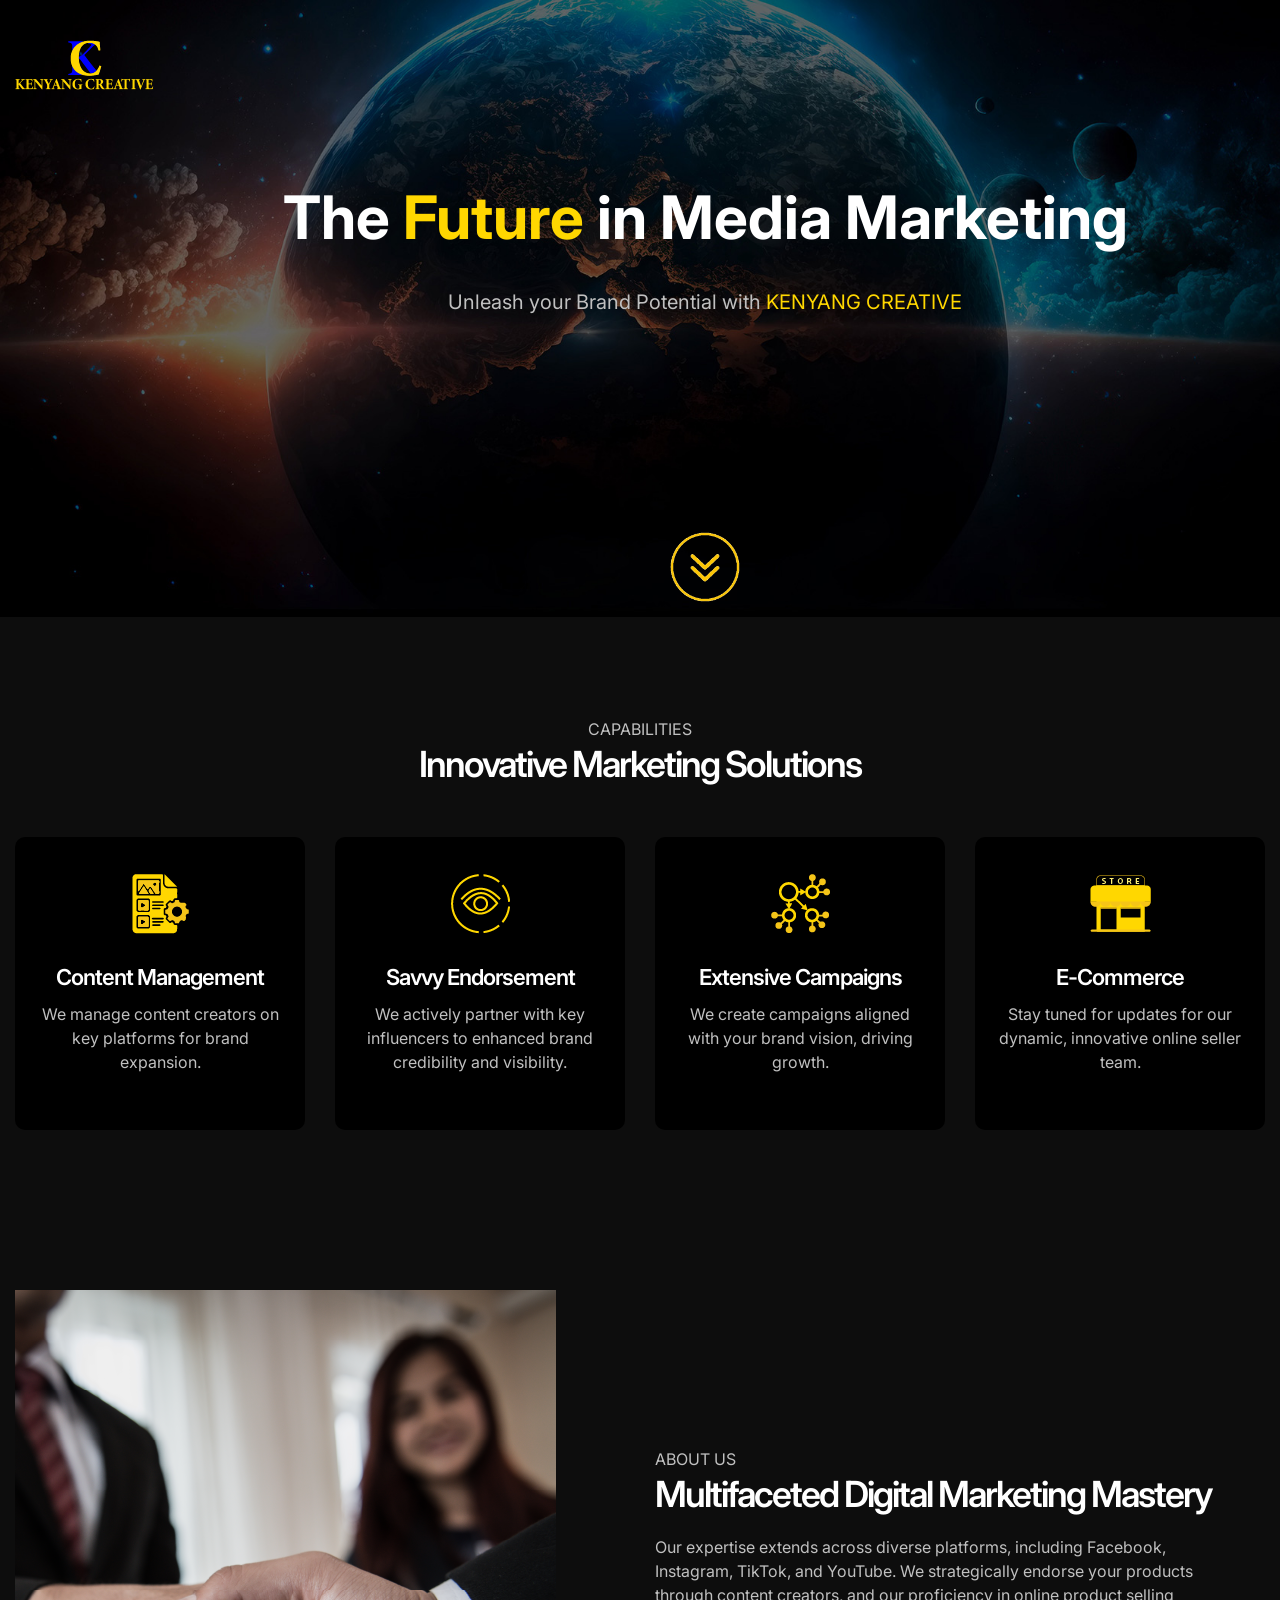
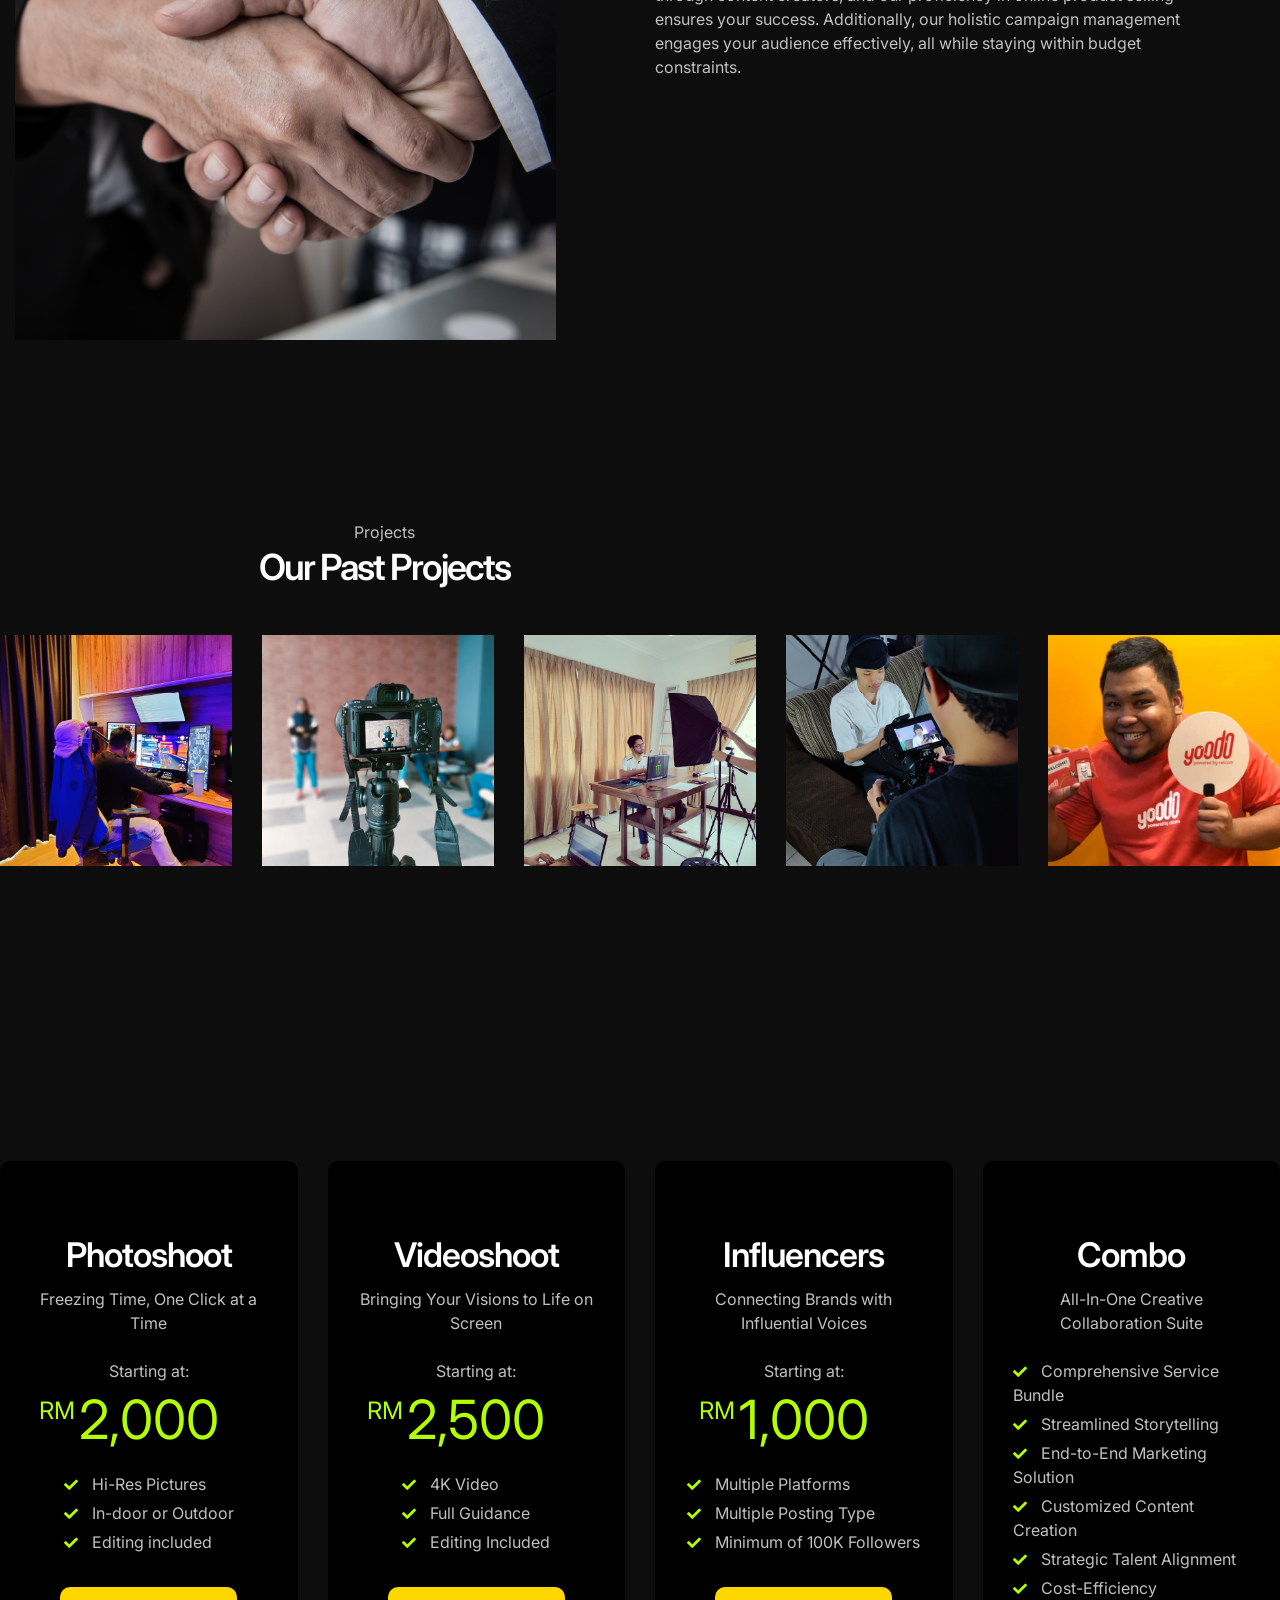
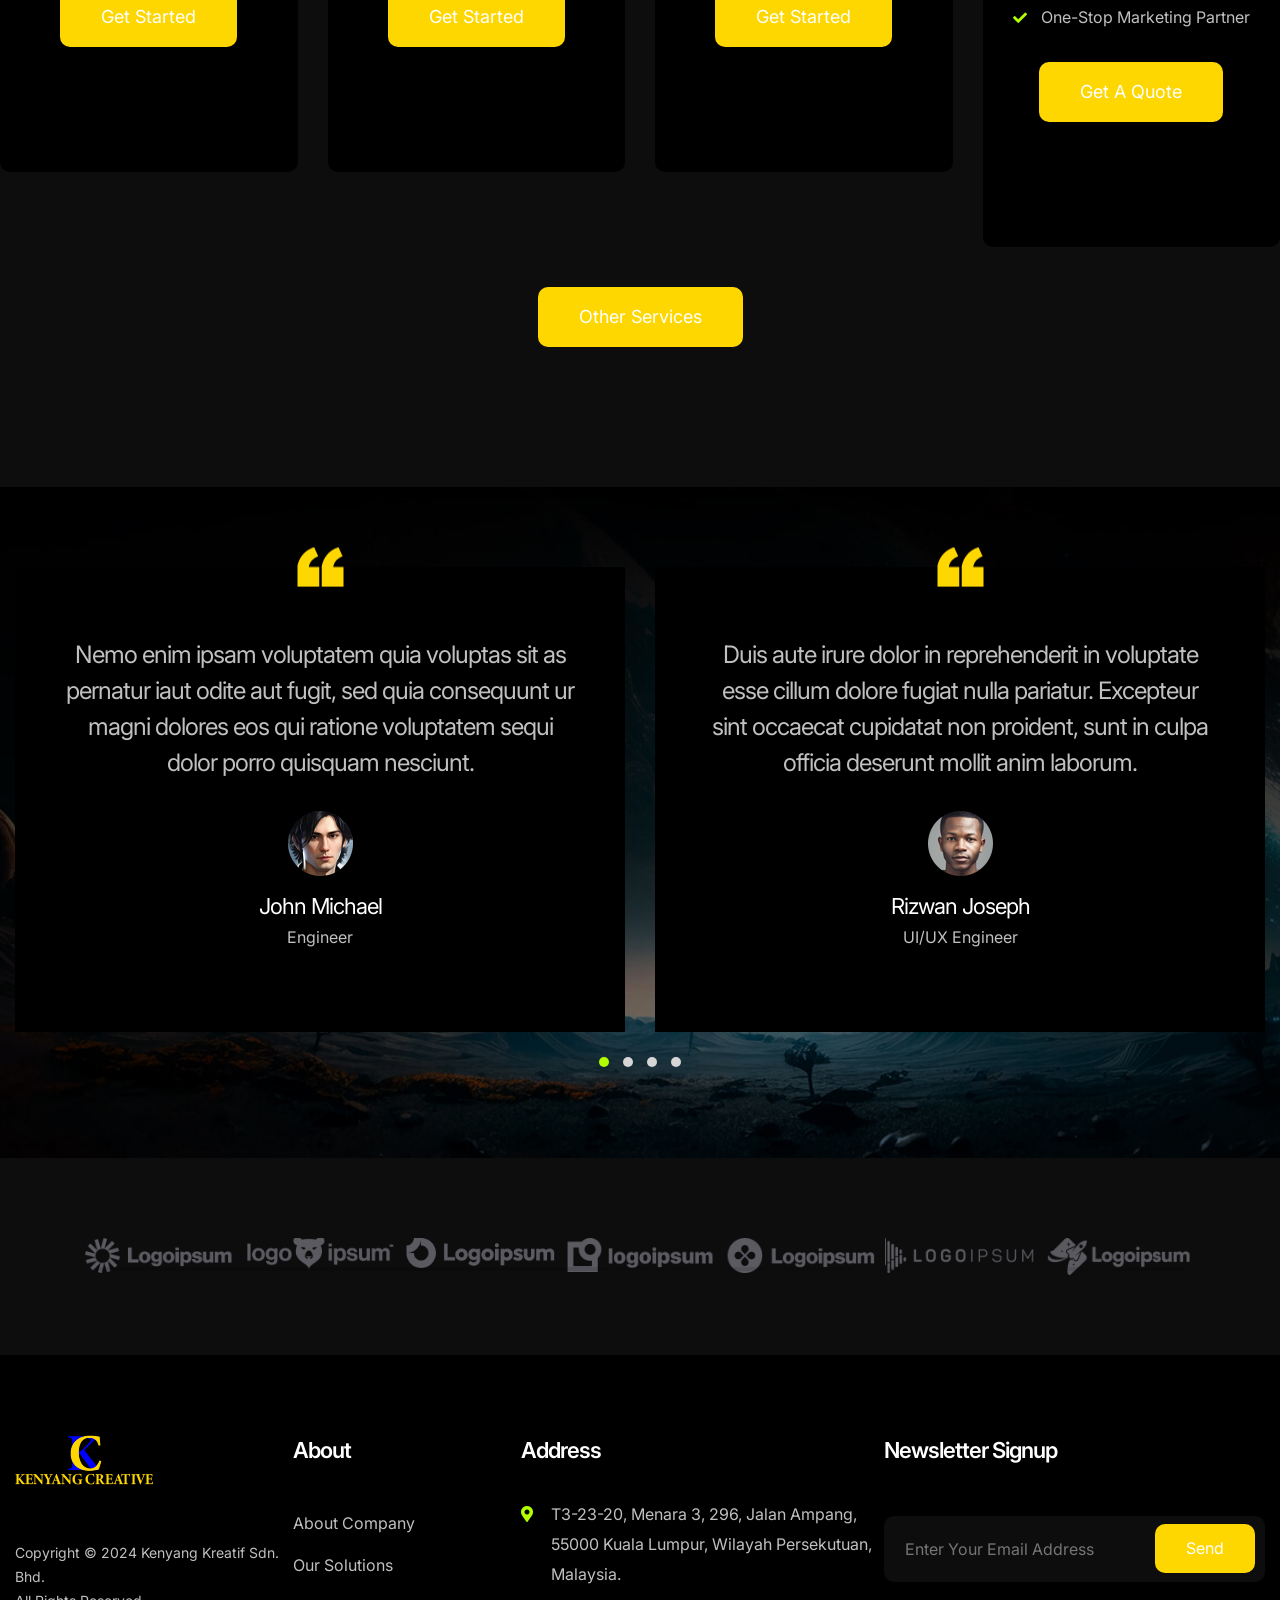
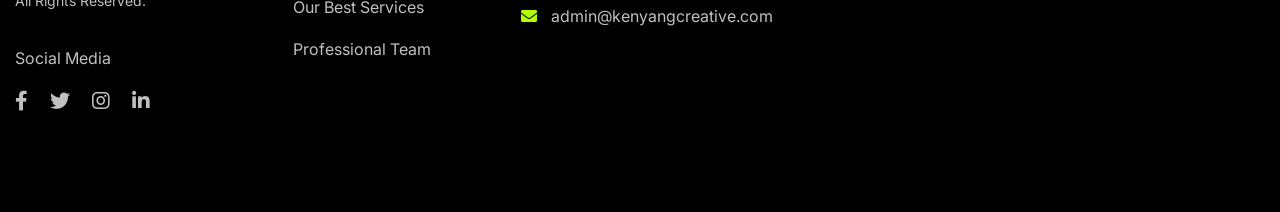
==== index.html @ d9819d01 "Files Upload" ====
<!DOCTYPE html>
<html lang="zxx">

<head>
    <meta charset="UTF-8">
    <meta name="viewport" content="width=device-width, initial-scale=1.0">
    <meta http-equiv="X-UA-Compatible" content="ie=edge">
    <link rel="apple-touch-icon" sizes="57x57" href="assets/images/favicon/apple-icon-57x57.png">
    <link rel="apple-touch-icon" sizes="60x60" href="assets/images/favicon/apple-icon-60x60.png">
    <link rel="apple-touch-icon" sizes="72x72" href="assets/images/favicon/apple-icon-72x72.png">
    <link rel="apple-touch-icon" sizes="76x76" href="assets/images/favicon/apple-icon-76x76.png">
    <link rel="apple-touch-icon" sizes="114x114" href="assets/images/favicon/apple-icon-114x114.png">
    <link rel="apple-touch-icon" sizes="120x120" href="assets/images/favicon/apple-icon-120x120.png">
    <link rel="apple-touch-icon" sizes="144x144" href="assets/images/favicon/apple-icon-144x144.png">
    <link rel="apple-touch-icon" sizes="152x152" href="assets/images/favicon/apple-icon-152x152.png">
    <link rel="apple-touch-icon" sizes="180x180" href="assets/images/favicon/apple-icon-180x180.png">
    <link rel="icon" type="image/png" sizes="192x192"  href="assets/images/favicon/android-icon-192x192.png">
    <link rel="icon" type="image/png" sizes="32x32" href="assets/images/favicon/favicon-32x32.png">
    <link rel="icon" type="image/png" sizes="96x96" href="assets/images/favicon/favicon-96x96.png">
    <link rel="icon" type="image/png" sizes="16x16" href="assets/images/favicon/favicon-16x16.png">
    <title>Kenyang Creative | Home</title>
    <link rel="apple-touch-icon" sizes="57x57" href="assets/images/favicon/apple-icon-57x57.png">
    <link rel="apple-touch-icon" sizes="60x60" href="assets/images/favicon/apple-icon-60x60.png">
    <link rel="apple-touch-icon" sizes="72x72" href="assets/images/favicon/apple-icon-72x72.png">
    <link rel="apple-touch-icon" sizes="76x76" href="assets/images/favicon/apple-icon-76x76.png">
    <link rel="apple-touch-icon" sizes="114x114" href="assets/images/favicon/apple-icon-114x114.png">
    <link rel="apple-touch-icon" sizes="120x120" href="assets/images/favicon/apple-icon-120x120.png">
    <link rel="apple-touch-icon" sizes="144x144" href="assets/images/favicon/apple-icon-144x144.png">
    <link rel="apple-touch-icon" sizes="152x152" href="assets/images/favicon/apple-icon-152x152.png">
    <link rel="apple-touch-icon" sizes="180x180" href="assets/images/favicon/apple-icon-180x180.png">
    <link rel="icon" type="image/png" sizes="192x192"  href="assets/images/favicon/android-icon-192x192.png">
    <link rel="icon" type="image/png" sizes="32x32" href="assets/images/favicon/favicon-32x32.png">
    <link rel="icon" type="image/png" sizes="96x96" href="assets/images/favicon/favicon-96x96.png">
    <link rel="icon" type="image/png" sizes="16x16" href="assets/images/favicon/favicon-16x16.png">
    <link rel="manifest" href="/assets/images/favicon/manifest.json">
    <meta name="msapplication-TileColor" content="#ffffff">
    <meta name="msapplication-TileImage" content="/ms-icon-144x144.png">
    <meta name="theme-color" content="#ffffff">
    <link rel="stylesheet" href="https://use.fontawesome.com/releases/v5.15.4/css/all.css"
        integrity="sha384-DyZ88mC6Up2uqS4h/KRgHuoeGwBcD4Ng9SiP4dIRy0EXTlnuz47vAwmeGwVChigm" crossorigin="anonymous">
    <link rel="stylesheet" href="assets/bootstrap/bootstrap.min.css">
    <link rel="stylesheet" href="assets/css/cdn.jsdelivr.net_npm_swiper@10_swiper-bundle.min.css">
    <link rel="stylesheet" href="assets/css/owl.carousel.min.css">
    <link rel="stylesheet" href="assets/css/owl.theme.default.min.css">
    <link rel="stylesheet" href="assets/css/aos.css">
    <link rel="stylesheet" href="assets/css/superclasses.css">
    <link rel="stylesheet" href="assets/css/style.css">
    <link rel="stylesheet" href="assets/css/mobile.css">
</head>

<body>
    <!-- Preloader -->
    <div class="loader-mask">
        <div class="loader">
            <div></div>
            <div></div>
        </div>
    </div>
    <!-- Preloader -->
    <!-- navbar section -->
    <div class="navbar-main-sec w-100 float-left index-page-navbar">
        <div class="wrapper">
            <nav class="navbar navbar-expand-lg navbar-light p-0">
                <a class="navbar-brand" href="index.html">
                    <img src="assets/images/KC-logo.png" alt="KC-logo">
                </a>
                <button class="navbar-toggler collapsed" type="button" data-toggle="collapse"
                    data-target="#navbarToggle" aria-controls="navbarToggle" aria-expanded="false"
                    aria-label="Toggle navigation">
                    <span class="navbar-toggler-icon"></span>
                    <span class="navbar-toggler-icon"></span>
                    <span class="navbar-toggler-icon"></span>
                </button>
                <div class="collapse navbar-collapse" id="navbarToggle">
                    <ul class="navbar-nav mr-auto my-2 my-lg-0">
                        <!--<li class="nav-item">
                            <a class="nav-link" href="index.html">Home</a>
                                <!-- <a class="dropdown-item" href="index01.html"><i class="fas fa-angle-right"></i> Home2</a> 
                                <a class="dropdown-item" href="index02.html"><i class="fas fa-angle-right"></i> Home3</a> 
                            </div> -->
                          <!--</li>
                        <li class="nav-item dropdown">
                            <a class="nav-link dropdown-toggle" href="#" id="navbarDropdown" role="button" data-toggle="dropdown" aria-haspopup="true" aria-expanded="false">
                              Pages
                            </a>
                            <div class="dropdown-menu" aria-labelledby="navbarDropdown">
                              <a class="dropdown-item" href="faq.html"><i class="fas fa-angle-right"></i> Faq</a>
                              <a class="dropdown-item" href="about.html"><i class="fas fa-angle-right"></i> About</a>
                              <a class="dropdown-item" href="pricing.html"><i class="fas fa-angle-right"></i> Pricing</a>
                            </div>
                        </li>
                        <li class="nav-item dropdown">
                            <a class="nav-link dropdown-toggle" href="javascript:void(0)" id="navbarDropdown2" role="button" data-toggle="dropdown" aria-haspopup="true" aria-expanded="false">
                             Blog
                            </a>
                            <div class="dropdown-menu" aria-labelledby="navbarDropdown2">
                              <a class="dropdown-item" href="single-blog.html"><i class="fas fa-angle-right"></i> single-blog</a>
                              <a class="dropdown-item" href="four-column.html"><i class="fas fa-angle-right"></i> four-column</a>
                              <a class="dropdown-item" href="one-column.html"><i class="fas fa-angle-right"></i> one-column</a>
                              <a class="dropdown-item" href="load-more.html"><i class="fas fa-angle-right"></i> load-more</a>
                              <a class="dropdown-item" href="six-colum-full-wide.html"><i class="fas fa-angle-right"></i> six-colum-full-wide</a>
                              <a class="dropdown-item" href="three-column.html"><i class="fas fa-angle-right"></i> three-column</a>
                              <a class="dropdown-item" href="three-colum-sidbar.html"><i class="fas fa-angle-right"></i> three-colum-sidbar</a>
                              <a class="dropdown-item" href="two-column.html"><i class="fas fa-angle-right"></i> two-column</a>
                            </div>
                          </li>
                        <li class="nav-item">
                            <a class="nav-link" href="service.html">Service</a>
                        </li>
                        <li class="nav-item">
                            <a class="nav-link" href="contact.html">Contact</a>
                        </li>
                    </ul> 
                    <form class="d-flex">
                        <ul class="mb-0 list-unstyled d-flex align-items-center navbar-right-box">
                            <li><a href="#"><i class="fas fa-search"></i></a></li>
                            <li>
                                <button class="login-btn" type="submit">
                                    <img src="assets/images/lock-icon.png" alt="lock-icon"> Login</button>
                            </li>
                        </ul> 
                    </form> -->
                </div>
            </nav>
        </div>
    </div>
    <!-- navbar section -->
    <!-- banner section -->
    <section class="banner-sec w-100 float-left bg-light-black">
        <div class="wrapper2">
            <div class="banner-left-sec">
                <h1 data-aos="fade-up" data-aos-duration="600">The <span>Future </span>in Media Marketing</h1>
                <p data-aos="fade-up" data-aos-duration="600">Unleash your Brand Potential with <span>KENYANG CREATIVE</span> </p> 
                <!-- <div class="generic-btn" data-aos="fade-up" data-aos-duration="600">
                    <a href="about.html">Get Started</a>  <!-- Get Started button --> 
                    <div class="arrow-down" style="margin-top: 200px">
                        <a href="#CAPABILITIES">
                            <img width="100" height="100" src="assets/videos/Arrow-Down.gif" alt="Scroll Down">
                        </a>
                    </div>
                </div> 
            </div> 
        </div> 
        <div class="social-box">
            <ul class="mb-0 list-unstyled">
                <li><a href="#" title="Shopping Cart"><i class="fas fa-shopping-cart"></i></a></li>
                <li><a href="#" title="Gallery"><i class="fas fa-image"></i></a></li>
                <li><a href="#" title="Comments"><i class="fas fa-comment-alt"></i></a></li>
            </ul>
        </div>
    </section>
    <!-- banner section -->
    <!-- collection section -->
    <section id="CAPABILITIES" class="collection-section w-100 float-left padding-bottom padding-top bg-light-black">
        <div class="wrapper2">
            <div class="generic-title text-center">
                <div style="margin-top: 20px;"></div>
                <span data-aos="fade-up" data-aos-duration="600">CAPABILITIES</span> 
                <h2 data-aos="fade-up" data-aos-duration="600">Innovative Marketing Solutions</h2> 
            </div>
            <div class="collection-inner-sec">
                <div class="row">
                    <div class="col-lg-3 col-md-6 col-sm-6" data-aos="fade-up" data-aos-duration="600">
                        <div class="collection-box bg-dark-black">
                            <figure>
                                <img src="assets/images/content-management.png" alt="collection-img1">
                            </figure>
                            <h4>Content Management</h4>
                            <p>We manage content creators on key platforms for brand expansion.</p>
                            <!-- <a href="service.html"><i class="fas fa-arrow-right"></i></a> -->
                        </div>
                    </div>
                    <div class="col-lg-3 col-md-6 col-sm-6" data-aos="fade-up" data-aos-duration="600">
                        <div class="collection-box bg-dark-black">
                            <figure>
                                <img src="assets/images/savvy-endorsement.png" alt="collection-img2">
                            </figure>
                            <h4>Savvy Endorsement</h4>
                            <p>We actively partner with key influencers to enhanced brand credibility and visibility.</p>
                            <!-- <a href="service.html"><i class="fas fa-arrow-right"></i></a> -->
                        </div>
                    </div>
                    <div class="col-lg-3 col-md-6 col-sm-6" data-aos="fade-up" data-aos-duration="600">
                        <div class="collection-box bg-dark-black">
                            <figure>
                                <img src="assets/images/extensive-campaigns.png" alt="collection-img3">
                            </figure>
                            <h4>Extensive Campaigns</h4>
                            <p>We create campaigns aligned with your brand vision, driving growth.</p>
                            <!-- <a href="service.html"><i class="fas fa-arrow-right"></i></a> -->
                        </div>
                    </div>
                    <div class="col-lg-3 col-md-6 col-sm-6" data-aos="fade-up" data-aos-duration="600">
                        <div class="collection-box bg-dark-black">
                            <figure>
                                <img src="assets/images/e-commerce.png" alt="collection-img4">
                            </figure>
                            <h4>E-Commerce</h4>
                            <p>Stay tuned for updates for our dynamic, innovative online seller team.</p>
                            <!-- <a href="service.html"><i class="fas fa-arrow-right"></i></a> -->
                        </div>
                    </div>
                </div>
            </div>
        </div>
    </section>
    <!-- collection section -->
    <!-- about section -->
    <section class="about-main-sec w-100 float-left padding-top padding-bottom bg-light-black">
        <div class="wrapper2">
            <div class="row">
                <div class="col-lg-6">
                    <figure class="mb-0" data-aos="fade-up" data-aos-duration="600">
                        <img src="assets/images/About-home-img.png" alt="about-img">
                    </figure>
                </div>
                <div class="col-lg-6 d-flex align-items-center justify-content-left justify-content-center">
                    <div class="about-details-box">
                        <div class="generic-title">
                            <span data-aos="fade-up" data-aos-duration="600">ABOUT US</span>
                            <h2 class="mb-0" data-aos="fade-up" data-aos-duration="600">Multifaceted Digital Marketing Mastery</h2>
                        </div>
                        <p data-aos="fade-up" data-aos-duration="600">Our expertise extends across diverse platforms, including Facebook, Instagram, TikTok, and YouTube. We strategically endorse your products through content creators, and our proficiency in online product selling ensures your success. Additionally, our holistic campaign management engages your audience effectively, all while staying within budget constraints.</p>
                        <div class="generic-btn" data-aos="fade-up" data-aos-duration="600">
                            <a href="about.html">About us</a>
                        </div>
                    </div>
                </div>
            </div>
        </div>
    </section>
    <!-- about section-->
    <!-- services section -->
    <section class="service-slider-sec w-100 float-left padding-top padding-bottom bg-light-black">
        <div class="generic-title text-center">
            <div style="margin-top: 20px;"></div>
            <span data-aos="fade-up" data-aos-duration="600">Projects</span>
            <h2 data-aos="fade-up" data-aos-duration="600">Our Past Projects</h2>
        </div>
        <div class="service-slider-box" data-aos="fade-up" data-aos-duration="600">
            <div id="owlsliderone" class="owl-carousel owl-theme">
                <div class="service-item">
                    <figure class="mb-0">
                        <img src="assets/images/livestream-img.png" alt="Livestream">
                            <figcaption>
                                <h4>Livestream</h4>
                                <p>Project collaboration with KitKat</p>
                            </figcaption>
                    </figure>
                </div>
                <div class="service-item">
                    <figure class="mb-0">
                        <img src="assets/images/photoshoot-img.png" alt="Photoshoot">
                            <figcaption>
                                <h4>Photoshoot</h4>
                                <p>Project collaboration with Call of Duty® : Mobile</p>
                            </figcaption>
                    </figure>
                </div>
                <div class="service-item">
                    <figure class="mb-0">
                        <img src="assets/images/unboxing-video-img.png" alt="Unboxing">
                            <figcaption>
                                <h4>Unboxing Video</h4>
                                <p>Project collaboration with TP-Link</p>
                            </figcaption>
                    </figure>
                </div>
                <div class="service-item">
                    <figure class="mb-0">
                        <img src="assets/images/videoshoot-img.png" alt="Ads video">
                            <figcaption>
                                <h4> <span>Advertisement Video</span> </h4>
                                <p>Project collaboration with Famous Financial Institutions</p>
                            </figcaption>
                    </figure>
                </div>
                <div class="service-item">
                    <figure class="mb-0">
                        <img src="assets/images/yoodo-img.png" alt="Ads video">
                            <figcaption>
                                <h4>Campaigns</h4>
                                <p>Project collaboration with Yoodo</p>
                            </figcaption>
                    </figure>
                </div>
            </div>
        </div>
    </section>
    <!-- services section -->
    <!-- gallery section -->
    <!-- <section class="gallery-section w-100 float-left padding-top padding-bottom bg-light-black">
        <div class="generic-title text-center">
            <span data-aos="fade-up" data-aos-duration="600">HUGE GALLARY</span>
            <h2 data-aos="fade-up" data-aos-duration="600">AI-Powered Design</h2>
        </div>
        <div class="tabset mb-0" data-aos="fade-up" data-aos-duration="600">
            <!-- Tab 1 --> <!--
            <input type="radio" name="tabset" id="tab1" aria-controls="art" checked>
            <label for="tab1">Art Direction</label>
            <!-- Tab 2 --> <!--
            <input type="radio" name="tabset" id="tab2" aria-controls="illustration">
            <label for="tab2">Illustration</label>
            <!-- Tab 3 --> <!--
            <input type="radio" name="tabset" id="tab3" aria-controls="design">
            <label for="tab3">Design</label>
            <!-- Tab 4 --> <!--
            <input type="radio" name="tabset" id="tab4" aria-controls="creative">
            <label for="tab4">Creative</label>

            <div class="tab-panels" data-aos="fade-up" data-aos-duration="600">
                <div id="art" class="tab-panel gallery-images-box pb-0">
                    <div class="gallery-container w-1 h-2">
                        <div class="gallery-item">
                            <div class="images"><img src="assets/images/gallery-img1.png" alt="gallery-img1">
                            </div>
                        </div>
                    </div>
                    <div class="gallery-container w-1 h-2">
                        <div class="gallery-item">
                            <div class="images"><img src="assets/images/gallery-img2.png" alt="gallery-img2">
                            </div>
                        </div>
                    </div>
                    <div class="gallery-container w-1 h-4">
                        <div class="gallery-item">
                            <div class="images"><img src="assets/images/gallery-img3.png" alt="gallery-img3">
                            </div>
                        </div>
                    </div>
                    <div class="gallery-container w-1 h-2">
                        <div class="gallery-item">
                            <div class="images"><img src="assets/images/gallery-img4.png" alt="gallery-img4">
                            </div>
                        </div>
                    </div>
                    <div class="gallery-container w-1 h-2">
                        <div class="gallery-item">
                            <div class="images"><img src="assets/images/gallery-img5.png" alt="gallery-img5">
                            </div>
                        </div>
                    </div>
                    <div class="gallery-container w-1 h-2">
                        <div class="gallery-item">
                            <div class="images"><img src="assets/images/gallery-img6.png" alt="gallery-img6">
                            </div>
                        </div>
                    </div>
                    <div class="gallery-container w-1 h-2">
                        <div class="gallery-item">
                            <div class="images"><img src="assets/images/gallery-img7.png" alt="gallery-img7">
                            </div>
                        </div>
                    </div>
                    <div class="gallery-container w-1 h-2">
                        <div class="gallery-item">
                            <div class="images"><img src="assets/images/gallery-img8.png" alt="gallery-img8">
                            </div>
                        </div>
                    </div>
                    <div class="gallery-container w-1 h-2">
                        <div class="gallery-item">
                            <div class="images"><img src="assets/images/gallery-img9.png" alt="gallery-img9">
                            </div>
                        </div>
                    </div>
                </div>
                <div id="illustration" class="tab-panel gallery-second-tab">
                    <div class="gallery-container w-1 h-2">
                        <div class="gallery-item">
                            <div class="images"><img src="assets/images/gallery-img1.png" alt="gallery-img1">
                            </div>
                        </div>
                    </div>
                    <div class="gallery-container w-1 h-2">
                        <div class="gallery-item">
                            <div class="images"><img src="assets/images/gallery-img2.png" alt="gallery-img2">
                            </div>
                        </div>
                    </div>
                    <div class="gallery-container w-1 h-2">
                        <div class="gallery-item">
                            <div class="images"><img src="assets/images/gallery-img4.png" alt="gallery-img4">
                            </div>
                        </div>
                    </div>
                    <div class="gallery-container w-1 h-2">
                        <div class="gallery-item">
                            <div class="images"><img src="assets/images/gallery-img5.png" alt="gallery-img5">
                            </div>
                        </div>
                    </div>
                </div>
                <div id="design" class="tab-panel gallery-third-tab">
                    <div class="gallery-container w-1 h-2">
                        <div class="gallery-item">
                            <div class="images"><img src="assets/images/gallery-img6.png" alt="gallery-img6">
                            </div>
                        </div>
                    </div>
                    <div class="gallery-container w-1 h-2">
                        <div class="gallery-item">
                            <div class="images"><img src="assets/images/gallery-img7.png" alt="gallery-img7">
                            </div>
                        </div>
                    </div>
                    <div class="gallery-container w-1 h-2">
                        <div class="gallery-item">
                            <div class="images"><img src="assets/images/gallery-img8.png" alt="gallery-img8">
                            </div>
                        </div>
                    </div>
                    <div class="gallery-container w-1 h-2">
                        <div class="gallery-item">
                            <div class="images"><img src="assets/images/gallery-img9.png" alt="gallery-img9">
                            </div>
                        </div>
                    </div>
                </div>
                <div id="creative" class="tab-panel gallery-fourth-tab">
                    <div class="gallery-container w-1 h-2">
                        <div class="gallery-item">
                            <div class="images"><img src="assets/images/gallery-img9.png" alt="gallery-img9"></div>
                        </div>
                    </div>
                    <div class="gallery-container w-1 h-2">
                        <div class="gallery-item">
                            <div class="images"><img src="assets/images/gallery-img4.png" alt="gallery-img4">
                            </div>
                        </div>
                    </div>
                    <div class="gallery-container w-1 h-2">
                        <div class="gallery-item">
                            <div class="images"><img src="assets/images/gallery-img2.png" alt="gallery-img2">
                            </div>
                        </div>
                    </div>
                    <div class="gallery-container w-1 h-2">
                        <div class="gallery-item">
                            <div class="images"><img src="assets/images/gallery-img6.png" alt="gallery-img6">
                            </div>
                        </div>
                    </div>
                </div>
            </div>

        </div>
    </section>
    <!-- gallery section-->
    <!-- plans section-->
    <section class="plans-section w-100 float-left padding-top padding-bottom bg-light-black">
        <div class="wrapper3">
            <div class="generic-title text-center">
                <span data-aos="fade-up" data-aos-duration="600">SERVICES</span>
                <h2 data-aos="fade-up" data-aos-duration="600">Solutions Tailored For You</h2>
            </div>
            <div class="row">
                <div class="col-lg-3 col-md-3" data-aos="fade-up" data-aos-duration="600">
                    <div class="plan-box photoshoot-plan text-center bg-dark-black">
                        <h3>Photoshoot</h3>
                        <p class="plan-txt">Freezing Time, One Click at a Time</p>
                        <p>Starting at:</p>
                        <div class="price position-relative">
                            <span>RM</span>2,000
                        </div>
                        <div class="w-100 float-left">
                            <ul class="text-left list-unstyled">
                                <li><i class="fas fa-check"></i> Hi-Res Pictures</li>
                                <li><i class="fas fa-check"></i> In-door or Outdoor</li>
                                <li><i class="fas fa-check"></i> Editing included</li>
                            </ul>
                        </div>
                        <div class="generic-btn">
                            <a href="pricing.html">Get Started</a>
                        </div>
                    </div>
                </div>
                <div class="col-lg-3 col-md-3" data-aos="fade-up" data-aos-duration="600">
                    <div class="plan-box videoshoot-plan text-center bg-dark-black">
                        <h3>Videoshoot</h3>
                        <p class="plan-txt">Bringing Your Visions to Life on Screen</p>
                        <p>Starting at:</p>
                        <div class="price position-relative">
                            <span>RM</span>2,500
                        </div>
                        <div class="w-100 float-left">
                            <ul class="text-left list-unstyled">
                                <li><i class="fas fa-check"></i> 4K Video</li>
                                <li><i class="fas fa-check"></i> Full Guidance</li>
                                <li><i class="fas fa-check"></i> Editing Included</li>
                            </ul>
                        </div>
                        <div class="generic-btn">
                            <a href="pricing.html">Get Started</a>
                        </div>
                    </div>
                </div>
                <div class="col-lg-3 col-md-3" data-aos="fade-up" data-aos-duration="600">
                    <div class="plan-box talent-management-plan text-center bg-dark-black">
                        <h3>Influencers</h3>
                        <p class="plan-txt">Connecting Brands with Influential Voices</p>
                        <p>Starting at:</p>
                        <div class="price position-relative">
                            <span>RM</span>1,000
                        </div>
                        <div class="w-100 float-left">
                            <ul class="text-left list-unstyled">
                                <li><i class="fas fa-check"></i> Multiple Platforms</li>
                                <li><i class="fas fa-check"></i> Multiple Posting Type</li>
                                <li><i class="fas fa-check"></i> Minimum of 100K Followers</li>
                            </ul>
                        </div>
                        <div class="generic-btn">
                            <a href="pricing.html">Get Started</a>
                        </div>
                    </div>
                </div>
                <div class="col-lg-3 col-md-3" data-aos="fade-up" data-aos-duration="600">
                    <div class="plan-box combo-package-plan text-center bg-dark-black">
                        <h3>Combo</h3>
                        <p class="plan-txt">All-In-One Creative Collaboration Suite</p>
                        <!-- <p>Starting at:</p>
                        <div class="price position-relative">
                            <span>RM</span>1,000
                        </div> -->
                        <div class="w-100 float-left">
                            <ul class="text-left list-unstyled">
                                <li><i class="fas fa-check"></i> Comprehensive Service Bundle</li>
                                <li><i class="fas fa-check"></i> Streamlined Storytelling</li>
                                <li><i class="fas fa-check"></i> End-to-End Marketing Solution</li>
                                <li><i class="fas fa-check"></i> Customized Content Creation</li>
                                <li><i class="fas fa-check"></i> Strategic Talent Alignment</li>
                                <li><i class="fas fa-check"></i> Cost-Efficiency</li>
                                <li><i class="fas fa-check"></i> One-Stop Marketing Partner</li>
                            </ul>
                        </div>
                        <div class="generic-btn">
                            <a href="pricing.html">Get A Quote</a>
                        </div>
                    </div>
                </div>
            </div>
            <div class="generic-btn d-flex justify-content-center" data-aos="fade-up" data-aos-duration="600">
                <a href="service.html">Other Services</a>
            </div>
        </div>
    </section>
    <!-- video section-->
    <!-- <div class="video-sec w-100 float-left" data-aos="fade-up" data-aos-duration="600">
        <div class="box-video">
            <div class="bg-video">
                <div class="bt-play"></div>
            </div>
            <div class="video-container">
                <iframe width="590" height="332" src="https://www.youtube.com/embed/qIjZqxqDTNM?rel=0&amp;showinfo=0"></iframe>
            </div>
        </div>
    </div> -->
    <!-- video section--> 
    <!-- slider section-->
    <section class="reviews-section w-100 float-left padding-top padding-bottom bg-light-black" data-aos="fade-up" data-aos-duration="600">
        <div class="wrapper2">
            <div id="owlslider" class="owl-carousel owl-theme">
                <div class="item">
                    <div class="profile-box bg-dark-black">
                        <p>Nemo enim ipsam voluptatem quia voluptas sit as
                            pernatur iaut odite aut fugit, sed quia consequunt ur magni dolores eos qui ratione
                            voluptatem sequi dolor porro quisquam nesciunt.</p>
                        <figure>
                            <img src="assets/images/engineer-img1.png" alt="engineer-img1">
                        </figure>
                        <h4>John Michael</h4>
                        <span>Engineer</span>
                    </div>
                </div>
                <div class="item">
                    <div class="profile-box bg-dark-black">
                        <p>Duis aute irure dolor in reprehenderit in voluptate esse cillum dolore fugiat nulla pariatur.
                            Excepteur sint occaecat cupidatat non proident, sunt in culpa officia deserunt mollit anim
                            laborum.</p>
                        <figure>
                            <img src="assets/images/engineer-img2.png" alt="engineer-img12">
                        </figure>
                        <h4>Rizwan Joseph</h4>
                        <span>UI/UX Engineer</span>
                    </div>
                </div>
                <div class="item">
                    <div class="profile-box bg-dark-black">
                        <p>Nemo enim ipsam voluptatem quia voluptas sit as
                            pernatur iaut odite aut fugit, sed quia consequunt ur magni dolores eos qui ratione
                            voluptatem sequi dolor porro quisquam nesciunt.</p>
                        <figure>
                            <img src="assets/images/engineer-img1.png" alt="engineer-img1">
                        </figure>
                        <h4>John Michael</h4>
                        <span>Engineer</span>
                    </div>
                </div>
                <div class="item">
                    <div class="profile-box bg-dark-black">
                        <p>Duis aute irure dolor in reprehenderit in voluptate esse cillum dolore fugiat nulla pariatur.
                            Excepteur sint occaecat cupidatat non proident, sunt in culpa officia deserunt mollit anim
                            laborum.</p>
                        <figure>
                            <img src="assets/images/engineer-img2.png" alt="engineer-img12">
                        </figure>
                        <h4>Rizwan Joseph</h4>
                        <span>UI/UX Engineer</span>
                    </div>
                </div>
                <div class="item">
                    <div class="profile-box bg-dark-black">
                        <p>Nemo enim ipsam voluptatem quia voluptas sit as
                            pernatur iaut odite aut fugit, sed quia consequunt ur magni dolores eos qui ratione
                            voluptatem sequi dolor porro quisquam nesciunt.</p>
                        <figure>
                            <img src="assets/images/engineer-img1.png" alt="engineer-img1">
                        </figure>
                        <h4>John Michael</h4>
                        <span>Engineer</span>
                    </div>
                </div>
                <div class="item">
                    <div class="profile-box bg-dark-black">
                        <p>Duis aute irure dolor in reprehenderit in voluptate esse cillum dolore fugiat nulla pariatur.
                            Excepteur sint occaecat cupidatat non proident, sunt in culpa officia deserunt mollit anim
                            laborum.</p>
                        <figure>
                            <img src="assets/images/engineer-img2.png" alt="engineer-img12">
                        </figure>
                        <h4>Rizwan Joseph</h4>
                        <span>UI/UX Engineer</span>
                    </div>
                </div>
                <div class="item">
                    <div class="profile-box bg-dark-black">
                        <p>Nemo enim ipsam voluptatem quia voluptas sit as
                            pernatur iaut odite aut fugit, sed quia consequunt ur magni dolores eos qui ratione
                            voluptatem sequi dolor porro quisquam nesciunt.</p>
                        <figure>
                            <img src="assets/images/engineer-img1.png" alt="engineer-img1">
                        </figure>
                        <h4>John Michael</h4>
                        <span>Engineer</span>
                    </div>
                </div>
                <div class="item">
                    <div class="profile-box bg-dark-black">
                        <p>Duis aute irure dolor in reprehenderit in voluptate esse cillum dolore fugiat nulla pariatur.
                            Excepteur sint occaecat cupidatat non proident, sunt in culpa officia deserunt mollit anim
                            laborum.</p>
                        <figure>
                            <img src="assets/images/engineer-img2.png" alt="engineer-img12">
                        </figure>
                        <h4>Rizwan Joseph</h4>
                        <span>UI/UX Engineer</span>
                    </div>
                </div>
            </div>
        </div>
    </section>
    <!-- slider section-->
    <!-- logos section-->
    <div class="w-100 float-left padding-top padding-bottom bg-light-black logo-slider">
        <div class="swiper">
            <!-- Additional required wrapper -->
            <div class="swiper-wrapper">
                <!-- Slides -->
                <div class="swiper-slide">
                    <figure class="mb-0">
                        <img src="assets/images/sponser1.png" alt="sponser1">
                    </figure>
                </div>
                <div class="swiper-slide">
                    <figure class="mb-0">
                        <img src="assets/images/sponser2.png" alt="sponser2">
                    </figure>
                </div>
                <div class="swiper-slide">
                    <figure class="mb-0">
                        <img src="assets/images/sponser3.png" alt="sponser3">
                    </figure>
                </div>
                <div class="swiper-slide">
                    <figure class="mb-0">
                        <img src="assets/images/sponser4.png" alt="sponser4">
                    </figure>
                </div>
                <div class="swiper-slide">
                    <figure class="mb-0">
                        <img src="assets/images/sponser5.png" alt="sponser5">
                    </figure>
                </div>
                <div class="swiper-slide">
                    <figure class="mb-0">
                        <img src="assets/images/sponser6.png" alt="sponser6">
                    </figure>
                </div>
                <div class="swiper-slide">
                    <figure class="mb-0">
                        <img src="assets/images/sponser7.png" alt="sponser7">
                    </figure>
                </div>
                <div class="swiper-slide">
                    <figure class="mb-0">
                        <img src="assets/images/sponser1.png" alt="sponser1">
                    </figure>
                </div>
                <div class="swiper-slide">
                    <figure class="mb-0">
                        <img src="assets/images/sponser2.png" alt="sponser2">
                    </figure>
                </div>
                <div class="swiper-slide">
                    <figure class="mb-0">
                        <img src="assets/images/sponser3.png" alt="sponser3">
                    </figure>
                </div>
                <div class="swiper-slide">
                    <figure class="mb-0">
                        <img src="assets/images/sponser4.png" alt="sponser4">
                    </figure>
                </div>
                <div class="swiper-slide">
                    <figure class="mb-0">
                        <img src="assets/images/sponser5.png" alt="sponser5">
                    </figure>
                </div>
                <div class="swiper-slide">
                    <figure class="mb-0">
                        <img src="assets/images/sponser6.png" alt="sponser6">
                    </figure>
                </div>
                <div class="swiper-slide">
                    <figure class="mb-0">
                        <img src="assets/images/sponser7.png" alt="sponser7">
                    </figure>
                </div>
            </div>
            
            <!-- If we need scrollbar -->
            
            <div class="swiper-scrollbar"></div>
            </div>
    </div>
    <!-- logos section-->

    <!-- Slider main container -->
    <!-- blogs section-->
    <!--<section class="blogs-section w-100 float-left padding-top padding-bottom bg-light-black">
        <div class="wrapper2">
            <div class="generic-title text-center">
                <span data-aos="fade-up" data-aos-duration="600">LATEST POSTS</span>
                <h2 data-aos="fade-up" data-aos-duration="600">News & Articles</h2>
            </div>
            <div class="row">
                <div class="col-lg-4 col-md-4" data-aos="fade-up" data-aos-duration="600">
                    <div class="blog-inner-box bg-dark-black">
                        <figure class="mb-0">
                            <img src="assets/images/blog-img1.png" alt="blog-img1">
                        </figure>
                        <div class="blog-text-con">
                            <ul class="list-unstyled">
                                <li class="d-inline-block">
                                    <figure class="mb-0">
                                        <img src="assets/images/blog-profile-img.png" alt="blog-profile-img">
                                    </figure>
                                </li>
                                <li class="d-inline-block"><span>Caroline Forsey</span></li>
                            </ul>
                            <a href="single-blog.html">
                                <h4>The Top Benefits of AI for Marketers, State of AI Data</h4>
                            </a>
                            <div class="posted-details">
                                <ul class="list-unstyled mb-0">
                                    <li class="d-inline-block"><i class="fas fa-calendar-alt"></i> June 25, 2023</li>
                                    <li class="d-inline-block mr-0"><i class="fas fa-comments"></i> 0 Comments</li>
                                </ul>
                            </div>
                        </div>
                    </div>
                </div>
                <div class="col-lg-4 col-md-4" data-aos="fade-up" data-aos-duration="600">
                    <div class="blog-inner-box bg-dark-black">
                        <figure class="mb-0">
                            <img src="assets/images/blog-img2.png" alt="blog-img2">
                        </figure>
                        <div class="blog-text-con">
                            <ul class="list-unstyled">
                                <li class="d-inline-block">
                                    <figure class="mb-0">
                                        <img src="assets/images/blog-profile-img.png" alt="blog-profile-img">
                                    </figure>
                                </li>
                                <li class="d-inline-block"><span>Caroline Forsey</span></li>
                            </ul>
                            <a href="single-blog.html">
                                <h4>AI Tools to Help You Grow Your AI Graphics Business</h4>
                            </a>
                            <div class="posted-details">
                                <ul class="list-unstyled mb-0">
                                    <li class="d-inline-block"><i class="fas fa-calendar-alt"></i> June 20, 2023</li>
                                    <li class="d-inline-block mr-0"><i class="fas fa-comments"></i> 0 Comments</li>
                                </ul>
                            </div>
                        </div>
                    </div>
                </div>
                <div class="col-lg-4 col-md-4" data-aos="fade-up" data-aos-duration="600">
                    <div class="blog-inner-box bg-dark-black">
                        <figure class="mb-0">
                            <img src="assets/images/blog-img3.png" alt="blog-img3">
                        </figure>
                        <div class="blog-text-con">
                            <ul class="list-unstyled">
                                <li class="d-inline-block">
                                    <figure class="mb-0">
                                        <img src="assets/images/blog-profile-img.png" alt="blog-profile-img">
                                    </figure>
                                </li>
                                <li class="d-inline-block"><span>Caroline Forsey</span></li>
                            </ul>
                            <a href="single-blog.html">
                                <h4>When Is the Best Time to Post on Instagram in 2023?</h4>
                            </a>
                            <div class="posted-details">
                                <ul class="list-unstyled mb-0">
                                    <li class="d-inline-block"><i class="fas fa-calendar-alt"></i> June 25, 2023</li>
                                    <li class="d-inline-block mr-0"><i class="fas fa-comments"></i> 0 Comments</li>
                                </ul>
                            </div>
                        </div>
                    </div>
                </div>
            </div>
        </div>
    </section> -->
    <!-- blogs section-->
    <!-- footer section-->
    <section class="footer-main-sec w-100 float-left padding-top padding-bottom bg-dark-black">
        <div class="wrapper2">
            <div class="footer-inner-section">
                <div class="footer-logo footer-box">
                    <a href="index.html">
                        <figure>
                            <img src="assets/images/KC-logo.png" alt="KC-logo">
                        </figure>
                    </a>
                    <p class="mb-0">Copyright © 2024 Kenyang Kreatif Sdn. Bhd.</p>
                    <p>All Rights Reserved.</p>
                    <ul class="list-unstyled mb-0">
                        <li><span class="d-block">Social Media</span></li>
                        <li class="d-inline-block ml-0"><a href="https://www.facebook.com/"><i class="fab fa-facebook-f"></i></a></li>
                        <li class="d-inline-block"><a href="https://twitter.com/"><i class="fab fa-twitter"></i></a></li>
                        <li class="d-inline-block"><a href="https://www.instagram.com/"><i class="fab fa-instagram"></i></a></li>
                        <li class="d-inline-block mr-0"><a href="https://linkedin.com/"><i class="fab fa-linkedin-in"></i></a></li>
                    </ul>
                </div>
                <div class="footer-box">
                    <h4>About</h4>
                    <ul class="list-unstyled">
                        <li><a href="about.html">About Company</a></li>
                        <li><a href="#">Our Solutions</a></li>
                        <li><a href="service.html">Our Best Services</a></li>
                        <li class="mb-0"><a href="team.html">Professional Team</a></li>
                    </ul>
                </div>
                <div class="footer-box address-box">
                    <h4>Address</h4>
                    <ul class="list-unstyled">
                        <li class="position-relative"><i class="fas fa-map-marker-alt"></i> T3-23-20, Menara 3, 296, Jalan Ampang, 
                            <br> 55000 Kuala Lumpur, Wilayah Persekutuan, Malaysia.</li>
                        <!-- <li class="position-relative"><i class="fas fa-phone-volume"></i> <a
                                href="tel:+60127147866">(+60)12-714 7866</a></li> -->
                        <li class="mb-0 position-relative"><i class="fas fa-envelope"></i> <a
                                href="mailto:admin@kenyangcreative.com">admin@kenyangcreative.com</a></li>
                    </ul>
                </div>
                <div class="footer-box footer-form-box">
                    <h4>Newsletter Signup</h4>
                    <ul class="list-unstyled">
                        <li class="position-relative mb-0"><input class="bg-light-black" type="text"
                                placeholder="Enter Your Email Address"> <button>Send</button></li>
                    </ul>
                    <!-- <form action="/action_page.php">
                        <input type="checkbox" id="policy" name="policy" value="Bike">
                        <label for="policy" class="check-box"></label>
                        <label for="policy"> I agree to the <a href="#">Privacy Policy</a>.</label><br>
                    </form> -->
                </div>
            </div>
        </div>
    </section>
    <a id="button" class="show"></a>
    <!-- footer section-->
    <script src="assets/js/jquery-3.6.0.min.js"></script>
    <script src="assets/js/popper.min.js"></script>
    <script src="assets/js/bootstrap.min.js"></script>
    <script src="assets/js/owl.carousel.js"></script>
    <script src="assets/js/aos.js"></script>
    <script src="assets/js/cdn.jsdelivr.net_npm_swiper@10_swiper-bundle.min.js"></script>
    <script>
        const swiper = new Swiper('.swiper', {
    loop: true,
    spaceBetween: 10,
    autoplay: {
        delay: 0,
        pauseOnMouseEnter: true,        // added
        disableOnInteraction: false,    // added
    },
    breakpoints: {
        360: {
            slidesPerView: 2,
            spaceBetween: 30,
          },
        576: {
            slidesPerView: 3,
            spaceBetween: 10,
          },
          768: {
            slidesPerView: 4,
            spaceBetween: 20,
          },
          992: {
            slidesPerView: 4,
            spaceBetween: 20,
          },
          1200: {
            slidesPerView: 7,
            spaceBetween: 10,
          },
        },

    speed: 4000,
})
        $(window).on('load', function(){ 
        // Preloader
        $('.loader').fadeOut();
        $('.loader-mask').delay(350).fadeOut('slow');
        });
        var btn = $('#button');         
         $(window).scroll(function() {
           if ($(window).scrollTop() > 300) {
           btn.addClass('show');
         }
          else {
           btn.removeClass('show');
         }
         });
         btn.on('click', function(e) {
         e.preventDefault();
         $('html, body').animate({scrollTop:0}, '300');
       });
       window.addEventListener('load',function(){
         document.querySelector('body').classList.add("loaded")  
       });
        AOS.init();
        $('#owlsliderone').owlCarousel({
            loop: true,
            margin: 30,
            nav: true,
            animateOut: 'slideInLeft',
            animateIn: 'slideOutRight',
            responsive: {
                0: {
                    items: 2,
                    margin: 15
                },
                576: {
                    items: 2
                },
                1000: {
                    items: 5
                }
            }
        })
    </script>
    <script>
        $('#owlslider').owlCarousel({
            loop: true,
            margin: 30,
            nav: true,
            animateOut: 'slideInLeft',
            animateIn: 'slideOutRight',
            responsive: {
                0: {
                    items: 1
                },
                600: {
                    items: 2
                },
                1000: {
                    items: 2
                }
            }
        })
    </script>
    <script>
        const lightbox = document.createElement('div')
        lightbox.id = 'lightbox'
        document.body.appendChild(lightbox)

        const images = document.querySelectorAll('.images img')
        images.forEach(image => {
            image.addEventListener('click', e => {
                lightbox.classList.add('active')
                const img = document.createElement('img')
                img.src = image.src
                while (lightbox.firstChild) {
                    lightbox.removeChild(lightbox.firstChild)
                }
                lightbox.appendChild(img)
            })
        })

        lightbox.addEventListener('click', e => {
            if (e.target !== e.currentTarget) return
            lightbox.classList.remove('active')
        })
    </script>
    <script>
        $(".box-video").click(function () {
            $('iframe', this)[0].src += "&amp;autoplay=1";
            $(this).addClass('open');
        });

    const $dropdown = $(".dropdown");
    const $dropdownToggle = $(".dropdown-toggle");
    const $dropdownMenu = $(".dropdown-menu");
    const showClass = "show";

    $(window).on("load resize", function() {
    if (this.matchMedia("(min-width: 768px)").matches) {
        $dropdown.hover(
        function() {
            const $this = $(this);
            $this.addClass(showClass);
            $this.find($dropdownToggle).attr("aria-expanded", "true");
            $this.find($dropdownMenu).addClass(showClass);
        },
        function() {
            const $this = $(this);
            $this.removeClass(showClass);
            $this.find($dropdownToggle).attr("aria-expanded", "false");
            $this.find($dropdownMenu).removeClass(showClass);
        }
        );
    } else {
        $dropdown.off("mouseenter mouseleave");
    }
    });
    </script>
</body>
</html>
---- assets/css/superclasses.css ----
/* globals */
:root {
    --primary-color: #ffffff; /* Primary text and icon color */
    --secondary-color: #311de6;
    --accent: #b3ff00; /* Hover button color, some small title color, go back button color */
    --text-color: #c0c0c0; /* Color for the small text */
    --button-color: #FFD700; /* Button color */
  }
  
  h1{
    font-size: 100px;
    line-height: 94px;
    font-weight: 700;
    color: var(--primary-color);
  }
  
  h2{
    font-size: 54px;
    line-height: 60px;
    font-weight: 600;
    color: var(--primary-color);
    letter-spacing: -2px;
  }
  h3{
    font-size: 36px;
    line-height: 60px;
    font-weight: 600;
    color: var(--primary-color);
    letter-spacing: -1px;
  }
  h4{
    font-size: 24px;
    line-height: 30px;
    font-weight: 600;
    color: var(--primary-color);
    letter-spacing: -1px;
  }
  h5{
    font-size: 22px;
    line-height: 22px;
    letter-spacing: -1px;
  }
  h6{
    font-size: 20px;
    line-height: 22px;
    letter-spacing: -1px;
  }
  p{
    font-size: 16px;
    line-height: 24px;
  }
  .padding-top{
    padding-top: 100px;
  }
  .padding-bottom{
    padding-bottom: 100px;
  }
  .generic-btn a ,.generic-btn button{
    font-size: 18px;
    line-height: 30px;
    padding: 15px 41px;
    border-radius: 10px;
    display: inline-block;
    text-decoration: none;
    color: var(--primary-color);
    background: var(--button-color);
    transition: .4s ease-in-out;
    text-align: center;
    transition: all 0.5s ease-in-out;
  }
  span.error {
    padding-top: 4px;
    display: block;
    color: red;
  }
  .generic-btn button{
    border: none;
    cursor: pointer;
  }
  .generic-btn a:hover,
  .generic-btn button:hover{
    color: var(--button-color);
    transform: translateY(-5px);
    background: var(--primary-color);
  }
  .bg-light-black{ /* Website Background color */
    background: #0d0d0d;
  }
  .bg-dark-black{ /* Widget and footer Background color */
    background: #000;
  }
  .wrapper{
    max-width: 1824px;
    margin: 0 auto;
  }
  .wrapper2{
      max-width: 1296px;
      margin: 0 auto;
  }

  .wrapper3{
    max-width: 1810px;
    margin: 0 auto;
}

  a:hover, button:hover input {
    outline: none;
    -webkit-transition: all 0.5s ease-in-out;
    -moz-transition: all 0.5s ease-in-out;
    -ms-transition: all 0.5s ease-in-out;
    -o-transition: all 0.5s ease-in-out;
    transition: all 0.5s ease-in-out;
  }
  
  /* globals */
---- assets/css/style.css ----
@import url('https://fonts.googleapis.com/css2?family=Inter:wght@300;400;500;600;700&family=Montserrat:wght@400;700&display=swap');

html{
    scroll-behavior: smooth;
}
*{
    padding: 0;
    margin: 0;
    box-sizing: border-box;
}
body{
    font-size: 16px;
    line-height: 24px;
    color: var(--text-color);
    font-weight: 400;
    background: #0d0d0d;
    font-family: 'Inter', sans-serif;
}
/******************/
/****** NAVBAR SECTION  ******/
.index-page-navbar .login-btn {
  padding: 10px 28px;
  background: transparent;
  border: 2px solid #fff;
}
.navbar-main-sec .dropdown-item i {
  padding-right: 2px;
}
.navbar-main-sec .dropdown-item{
  font-size: 14px;
  margin-bottom: 0;
  position: relative;
  padding: 8px 26px 8px 15px;
  color: #fff; /* Text inside the navbar dropdown color */
  transition: all 0.3s ease-in-out;
  text-transform: capitalize;
  border-bottom: 1px solid rgb(255 255 255 / 15%);
}
.navbar-main-sec .navbar-expand-lg .navbar-nav .dropdown-menu {
  padding: 0;
  top: 35px;
  left: 9px;
  border: none;
  box-shadow: none;
  position: absolute;
  border-radius: 10px;
  background: var(--button-color);
}
.navbar-main-sec .dropdown-item:first-child {
  border-radius: 10px 10px 0 0;
}
.navbar-main-sec .dropdown-item:last-child {
  border-bottom: 0;
  border-radius: 0 0 10px 10px;
}
.navbar-main-sec .dropdown-item:hover {
  color: #fff;
  background: var(--accent);
}
.navbar-main-sec{
    right: 0;
    top: 35px;
    z-index: 9;
    position: absolute;
}
.index3-banner-sec .social-box li a:hover {
  background: transparent;
  box-shadow: inset 0 0 0 2px #fff;
}
.index3-banner-sec .social-box li a:hover img{
  filter: brightness(0) invert(1);
}
.navbar-main-sec .navbar-light .navbar-nav .nav-link:hover{
  color: var(--accent);
}
.navbar-main-sec .navbar-light .navbar-nav .nav-link{
    margin-right: 33px;
    color: var(--primary-color);
}
.navbar-main-sec .navbar-light .navbar-nav .active>.nav-link{
    color: var(--accent);
}
.navbar-main-sec .navbar-brand{
    margin-right: 119px;
}
.navbar-right-box li:first-child{
    margin-right: 22px;
}
.navbar-right-box li a{
    color: var(--primary-color);
}
.navbar-right-box li a i{
    font-size: 22px;
    line-height: 30px;
}

.navbar-sec {
  right: 0;
  top: 20px;
  z-index: 2;
  padding: 0 0 20px;
  position: absolute;
  border-bottom: 1px solid #1a3a53;
}
/****** NAVBAR SECTION  ******/
/******************/
/******HOME PAGE BANNER SECTION******/
.banner-sec {
  display: flex; /* Use flexbox */
  flex-direction: column; /* Stack children vertically */
  justify-content: center; /* Center children vertically */
  align-items: center; /* Center children horizontally */
  padding-top: 702px;
  padding-bottom: 650px;
  background: url(../images/index2-banner-img.jpg) no-repeat center;
  background-size: cover;
  height: 100vh; /* Optional: Set the height of the banner section if needed */
}

.banner-sec .banner-left-sec {
  text-align: center;
  max-width: 100%; /* Optional: Set a max-width for the content */
  margin: 0 auto; /* Optional: Auto margins for any additional horizontal centering */
  padding: 0 20px; /* Optional: Padding to ensure content doesn't touch the edges */
}

.banner-sec .banner-left-sec span {
  color: var(--button-color);
}

.banner-sec .banner-left-sec h1 {
  margin-bottom: 38px;
}
.banner-sec .social-box {
  top: 50%;
}
/**HOME PAGE BANNER SECTION******/
/**********/
/*****HOME PAGE SOCIAL SECTION*****/
.social-box {
    top: 32%;
    left: 43px;
    z-index: 1;
    position: fixed;
}
.social-box li a{
    width: 50px;
    height: 50px;
    display: flex;
    align-items: center;
    border-radius: 10px;
    margin-bottom: 10px;
    text-decoration: none;
    justify-content: center;
    color: var(--primary-color);
    background: var(--button-color);
    transition: all 0.5s ease-in-out;
}
.social-box li a:hover {
  background: transparent;
  box-shadow: inset 0 0 0 2px var(--accent);
}
.social-box li a:hover i{
  color: var(--accent);
}
/*****HOME PAGE SOCIAL SECTION*****/
/*****HOME PAGE COLLECTION SECTION*****/
.collection-box {
  text-align: center;
  border-radius: 10px;
  padding: 42px 32px 32px; /* TOP-RIGHT-BOTTOM-LEFT */
  transition: all 0.5s ease-in-out;
}
.collection-section .generic-title{
  margin-bottom: 60px;
}

/*.collection-section {
background-color: #3500fc;  Collection section background colour 
} */

.collection-box figure{
  margin-bottom: 34px;
}
.collection-box h4{
  margin-bottom: 13px;
  letter-spacing: -1px;
}
.collection-box p{
  margin-bottom: 24px;
}
.collection-box a i{
  font-size: 20px;
  color: var(--primary-color);
}
.collection-box a{
  display: inline-block;
  transition: .4s ease-in-out;
}
.collection-box figure img{
transition: all 0.5s ease-in-out;
}
.collection-box a:hover{
  transform: translateX(8px);
}
.collection-box:hover{
  background: var(--button-color);
}
.collection-box:hover h4, .collection-box:hover p{ 
  color: var(--primary-color);
}
.collection-box:hover figure img{
transform: translateY(5px);
  filter: brightness(0) saturate(100%) invert(100%) sepia(6%) saturate(0%) hue-rotate(70deg) brightness(108%) contrast(108%);
}
/*****HOME PAGE COLLECTION SECTION*****/
/* HOME PAGE ABOUT SECTION */
.about-details-box .generic-title span{
    margin-bottom: 25px;
}
.about-details-box .generic-title{
    margin-bottom: 23px;
}
.about-details-box p{
    margin-bottom: 45px;
}
.about-details-box .generic-btn a{
    min-width: 170px;
    height: 60px;
}
.about-details-box{
    padding-right: 50px;
}
/* HOME PAGE ABOUT SECTION */
/*****HOME PAGE SERVICE SECTION*****/
/* Container for each service item */
.service-slider-sec .service-slider-box .mb-0{
  display: flex;
  animation: scrollServiceItems 60s linear infinite;
  flex-wrap: nowrap;
  overflow: hidden; /* Add this to ensure the sliding items don't overflow the container */
}

@keyframes scrollServiceItems {
  0% { transform: translateX(0); }
  100% { transform: translateX(-200%); } /* This value needs to be adjusted based on your items' total width */
}

.service-slider-sec .service-slider-box .service-item {
  position: relative;
  width: 100%;
  flex: 0 0 auto; /* Do not grow or shrink, use the element's actual size */
}

/* Style for the image */
.service-slider-sec .service-slider-box .service-item img {
  width: 100%;
  display: block; /* This will be overridden by the animation */
  transition: opacity 0.5s ease, transform 0.5s ease;
}

/* Container for the text, which is hidden by default and centered */
.service-slider-sec .service-slider-box .service-item figcaption {
  position: absolute;
  top: 50%;
  left: 50%;
  transform: translate(-50%, -50%);
  color: #fff;
  text-align: center;
  opacity: 0; /* Text is hidden initially */
  transition: opacity 0.5s ease, background-color 0.5s ease;
  width: 100%;
  height: 100%;
  display: flex;
  flex-direction: column;
  justify-content: center;
  align-items: center;
  background-color: rgba(0, 0, 0, 0); /* No background initially */
}

/* Hover effect for the item */
.service-slider-sec .service-slider-box:hover .mb-0 {
  animation-play-state: paused; /* Pauses the animation on hover */
}

.service-slider-sec .service-slider-box .service-item:hover img {
  opacity: 0.5; /* Image darkens on item hover */
}

/* Show text when hovering over the item */
.service-slider-sec .service-slider-box .service-item:hover figcaption {
  opacity: 1; /* Text appears on item hover */
  background-color: rgba(0, 0, 0, 0.5); /* Dark background appears on item hover */
}

.service-slider-sec .generic-title {
  margin-bottom: 60px;
}
/*****HOME PAGE SERVICE SECTION*****/
/* HOME PAGE TABS SECTION */
.tabset > input[type="radio"] {
    left: -200vw;
    position: absolute;
  }  
  .tabset .tab-panel {
    display: none;
  }  
  .tabset > input:first-child:checked ~ .tab-panels > .tab-panel:first-child,
  .tabset > input:nth-child(3):checked ~ .tab-panels > .tab-panel:nth-child(2),
  .tabset > input:nth-child(5):checked ~ .tab-panels > .tab-panel:nth-child(3),
  .tabset > input:nth-child(7):checked ~ .tab-panels > .tab-panel:nth-child(4),
  .tabset > input:nth-child(9):checked ~ .tab-panels > .tab-panel:nth-child(5),
  .tabset > input:nth-child(11):checked ~ .tab-panels > .tab-panel:nth-child(6),
  .tabset > input:nth-child(4):checked ~ .tab-panels > .tab-panel:nth-child(4) {
    display: grid;
  }  
  .tabset > label {
    cursor: pointer;
    font-weight: 600;
    border-bottom: 0;
    position: relative;
    display: inline-block;
    padding: 15px 15px 25px;
  }  
  .tabset > label::after {
    left: 0;
    padding: 0;
    content: "";
    width: 100%;
    height: 1px;
    bottom: -5px;
    display: none;
    position: absolute;
    background: #8d8d8d;
  }  
  input:focus-visible + label {
    outline: none;
  }
  .tabset > label{
    padding: 0;
    margin: 0 15px;
  }
  .gallery-section .generic-title{
    margin-bottom: 46px;
  }
  .tabset > label:hover,
  .tabset > input:focus + label,
  .tabset > input:checked + label {
    color: var(--accent);
  }  
  .tabset > label:hover::after,
  .tabset > input:focus + label::after,
  .tabset > input:checked + label::after {
    display: block;
    background: var(--accent);
  }
  .tabset > input:checked + label {
    padding: 0;
    border: none;
  }  
  .tab-panel {
    padding: 55px 0;
  }
  .tabset {
    width: 100%;
    text-align: center;
    margin-bottom: 28px;
  }
  .not-found-page{
    padding-top: 150px;
  }
/* HOME PAGE TABS SECTION */
/* HOME PAGE GALLERY STYLE */  
  .gallery-images-box,
  .gallery-second-tab,
  .gallery-third-tab,
  .gallery-fourth-tab{
    display:grid;
    grid-gap:10px;
    overflow: hidden;
    grid-auto-flow:dense;
    grid-auto-rows:30px 300px;
  }
  .gallery-second-tab,
  .gallery-third-tab,
  .gallery-fourth-tab{
    grid-template-columns: repeat(4,1fr);
  }
  .gallery-images-box{
    grid-template-columns: repeat(5,1fr);
  }
  .gallery-item{
    position:relative;
  }
  .gallery-item .images img{
    width:auto;
    height:auto;
    cursor: pointer;
    object-fit:contain;
    object-position: 50% 50%;
    transition:.5s ease-in-out;
  }  
  .gallery-item:hover .images img{
    overflow: hidden;
  }
  .w-3{
    grid-column: span 3;
  }
  .w-2{
    grid-column: span 2;
  }  
  .w-1{
    grid-column: span 1;
  }  
  .w-4{
    grid-column: span 4;
  }  
  .w-5{
    grid-column: span 5;
  }  
  .w-6{
    grid-column: span 6;
  }  
  .h-3{
    grid-row: span 3;
  }
  
  .h-1{
    grid-row: span 1;
  }
  .h-2{
    grid-row: span 2;
  }
  .h-4{
    grid-row: span 4;
  }
  .h-5{
    grid-row: span 5;
  }
  .h-6{
    grid-row: span 6;
  }  
  /* LIGHTBOX STYLE */  
  #lightbox {
    top: 0;
    width: 100%;
    height: 100%;
    z-index: 1000;
    display: none;
    position:fixed;
    background-color: rgba(0, 0, 0, .8);
  }  
  #lightbox.active{
    display: flex;
    align-items: center;
    justify-content: center;
  }  
  #lightbox img {
    padding: 2px;
    max-width: 90%;
    max-height: 80%;
    background-color: gray;
    border: 3px solid black;
  }  
  /* gallery responsive to phone screen size */
  @media screen and (max-width:550px){
    .gallery-images-box{
        grid-template-columns: repeat(1,1fr);
    }
    .w-3,.w-4,.w-5,.w-6{
        grid-column:span 1;
    }
      .gallery-images-box{
        justify-content: center;
    }
  }
/* gallery style */
/* HOME PAGE PLAN SECTION STYLE */
  .plans-section .generic-title{
      margin-bottom: 65px;
  }
  .plans-section .generic-title span{
    margin-bottom: 25px;
  }
  .plan-box{
      border-radius: 10px;
      padding: 65px 50px;
      transition: .3s ease-in-out;
  }
  .plan-box .price{
    font-size: 54px;
    line-height: 60px;
    margin-bottom: 22px;
    color: var(--accent);
    display: inline-block;
  }
  .plan-box .price span {
      font-size: 24px;
      margin-left: 5px;
      line-height: 20px;
  }
  .plan-box .price span:first-child {
      margin: 0;
      top: 11px;
      left: -40px;
      position: absolute;
  }
  
  .plan-box ul{
      margin-bottom: 38px;
      display: inline-block;
  }
  .plan-box ul li{
      margin-bottom: 5px;
  }
  .plan-box ul li i{
      font-size: 14px;
      margin-right: 10px;
      color: var(--accent);
  }
  .plan-box h3{
      margin-bottom: 3px;
  }
  .plan-box p{
      margin-bottom: 7px;
  }
  .plan-box .plan-txt{
      margin-bottom: 28px;
  }
  .plan-box:hover{
      color: var(--primary-color);
      background: var(--button-color);
  }
  .plan-box:hover .generic-btn a{
      color: var(--button-color);
      background: var(--primary-color);
  }
  .plan-box:hover .price{
      color: var(--primary-color);
  }

  .wrapper3 .generic-btn {
    text-align: center;
    width: 100%;
    margin-top: 40px;
    margin-bottom: 60px;
  }
/* HOME PAGE PLAN SECTION STYLE */
/* HOME PAGE VIDEO SECTION STYLE */
  .box-video{
    width: 100%;
    cursor: pointer;
    position: relative;
  }
  .video-sec2 .box-video {
    margin: -52px 0 0;
  }
 /* Set Cover aka Background-Image */
  .box-video .bg-video{
    top: 0;
    left: 0;
    z-index: 2;
    width: 100%;
    height: 600px;
    position: relative;
    background: url(../images/video-bg-img.jpg) no-repeat center;
    background-size: cover;
  }
  .bg-video::after{ 
    top: 0;
  	left: 0;
    content:'';
    z-index: 3;
    width: 100%;
    height: 600px;
	  position: absolute;
  	background-color: rgba(0,0,0,0.1);
  }
  .box-video .bt-play {
    top:50%;
    left:50%;
    z-index:2;
    width: 132px;
    height: 132px;
    cursor: pointer;
    position: absolute;
    display: inline-block;
    transition: all .3s ease-out;
    transform: translate(-50%, -50%);
    background: url(../images/video-icon.png);
    -webkit-transition: all .3s ease-out;
  }
  .box-video.open .bg-video{
    opacity: 0;
    visibility: hidden;
    transition: all .6s .8s; 
    -webkit-transition: all .6s .8s; 
  }
  .box-video.open .video-container{
    opacity: 1;
    transition: all .6s .8s;
    -webkit-transition: all .6s .8s;
  }
  .video-container {
    top: 0;
    height: 0;
    margin: 0;
    z-index: 1;
    width: 100%;
    position: absolute;
    padding-bottom: 31.27198%;
  }
  .video-container iframe {
    top: 0;
    left: 0;
    width: 100%;
    height: 600px;
    position: absolute;
  }
/* HOME PAGE VIDEO SECTION STYLE */
/* HOME PAGE REVIEW SECTION STYLE */
  .reviews-section {
    background: url(../images/footer-bg-img.jpg) no-repeat center center;
    background-size: cover;
  }

  .reviews-section .profile-box figure img{
    width: auto;
  }
  .reviews-section .profile-box{
    display: flex;
    text-align: center;
    align-items: center;
    flex-direction: column;
    padding: 70px 48px 83px;
  }
  .reviews-section .profile-box::after{
    top: 0px;
    width: 47px;
    content: "";
    height: 40px;
    position: absolute;
    transform: translate(0, -50%);
    background: url(../images/quote-img.png) no-repeat center;
  }
  .reviews-section .profile-box p{
    font-size: 24px;
    line-height: 36px;
    margin-bottom: 30px;
    letter-spacing: -1px;
  }
  .reviews-section .owl-carousel .owl-dots.disabled,
  .reviews-section .owl-carousel .owl-nav.disabled{
    display: block;
  }
  .reviews-section .owl-carousel .owl-nav button.owl-prev,
  .reviews-section .owl-carousel .owl-nav button.owl-next{
    top: 41%;
    width: 42px;
    height: 22px;
    position: absolute;
  }
  .reviews-section .owl-carousel .owl-nav button.owl-prev:focus,
  .reviews-section .owl-carousel .owl-nav button.owl-next:focus{
    outline: none;
  }
  .reviews-section .owl-carousel .owl-nav button.owl-next{
    right: -76px;
    filter: brightness(0) invert(1);
    background: url(../images/arrow-right.png) no-repeat !important;
  }
  #logo-slider .owl-item img {
    width: auto;
  }
  .reviews-section .owl-carousel .owl-nav button.owl-next:hover,
  .reviews-section .owl-carousel .owl-nav button.owl-prev:hover{
    filter: none;
  }
  .reviews-section .owl-carousel .owl-nav button.owl-prev{
    left: -76px;
    filter: brightness(0) invert(1);
    background: url(../images/arrow-left.png) no-repeat !important;
  }
  .reviews-section .owl-carousel .owl-nav button.owl-prev span,
  .reviews-section .owl-carousel .owl-nav button.owl-next span{
    display: none;
  }
  .reviews-section .owl-carousel .owl-dots {
    margin-top: 40px;
  }
  .reviews-section .profile-box figure{
    margin-bottom: 15px;
  }
  .reviews-section .profile-box h4{
    font-weight: 400;
    margin-bottom: 4px;
  }
.reviews-section .owl-carousel .owl-stage-outer {
  overflow: inherit;
  overflow-x: clip !important;
 }
/* HOME PAGE REVIEW SECTION STYLE */
/* HOME PAGE SPONSER SECTION STYLE */
  .sponsers-sec ul li{
    margin: 0 35px;
  }
  .sponsers-sec{
    padding-left: 100px;
    padding-right: 100px;
  }
  .sponsers-sec ul{
    display: flex;
    overflow: hidden;
    align-items: center;
  }
  .sponsers-sec ul li figure img{
    animation: scroll 60s linear infinite;
  }
  @keyframes scroll {
    0% {transform: translateX(0);}
    100% {transform: translatex(-1000%)}
  }
  .sponsers-sec{
    padding-top: 200px;
  }
/* HOME PAGE SPONSER SECTION STYLE */
/* HOME PAGE BLOG SECTION STYLE */
  .blogpage-section .blog-box.hide-blog {
    display: none;
  }
  .blog-inner-box{
    overflow: hidden;
    border-radius: 10px;
  }
  .blog-inner-box > figure  img{
    transition: all 0.5s ease-in-out;
  }
  .blog-inner-box:hover > figure img {
    transform: scale(1.1);
  }
  .blogs-section .generic-title{
    margin-bottom: 68px;
  }
  .blogs-section .generic-title span{
    margin-bottom: 25px;
  }
  .blog-text-con{
    padding: 27px 40px 33px;
  }
  .blog-text-con a{
    text-decoration: none;
  }
  .blog-text-con a:hover h4{
    color: var(--accent);
  }
  .blog-text-con > ul li span{
    font-size: 14px;
    line-height: 24px;
    margin-left: 11px;
    color: var(--accent);
    display: inline-block;
  }
  .blog-text-con > ul{
    margin-bottom: 20px;
  }
  .blog-text-con h4{
    margin-bottom: 17px;
  }
  .posted-details ul li{
    font-size: 12px;
    margin-right: 53px;
  }
  .posted-details ul li i{
    margin-right: 8px;
    color: var(--accent);
  }
/* HOME PAGE BLOG SECTION STYLE */
/* FOOTER SECTION STYLE */
.footer-logo ul li {
  margin-right: 18px;
}
  .footer-inner-section {
    display: grid;
    grid-template-columns: 22.2% 18.3% 29% 30.5%;
  }
  .footer-logo figure{
    margin-bottom: 50px
  }
  .footer-logo p{
    font-size: 14px;
    margin-bottom: 33px;
  }
  .footer-logo ul span{
    margin-bottom: 20px;
  }
  .footer-logo ul li i{
    font-size: 20px;
    color: var(--text-color);
    transition: .3s ease-in-out;
  }
  .index2-banner-sec .social-box li a:hover {
    box-shadow: inset 0 0 0 2px #fff;
  }
  .index-page-navbar .login-btn:hover {
    box-shadow: none;
    background: var(--button-color);
    border-color: var(--button-color);
  }
  .footer-logo ul li a{
    text-decoration: none;
  }
  .footer-logo ul li:hover a i{
    color: var(--accent);
    transform: translateY(-8px);
  }
  .footer-box h4 {
    margin-bottom: 46px;
  }
  .footer-box ul li a{
    text-decoration: none;
    color: var(--text-color);
  }
  .footer-box ul li a:hover{
    color: var(--accent);
  }
  .footer-box.address-box ul li i {
    left: 0;
    top: 7px;
    position: absolute;
    color: var(--accent);
  }
  .footer-box.address-box ul li {
    line-height: 30px;
    padding-left: 30px;
    margin-bottom: 12px;
  }
  .footer-box ul li{
    margin-bottom: 18px;
    position: relative;
  }
  .footer-box li input::placeholder{
    font-size: 16px;
    line-height: 24px;
    font-family: 'Inter', sans-serif;
  }
  .footer-box li button {
    top: 8px;
    right: 10px;
    height: 60px;
    width: 100px;
    border: none;
    position: absolute;
    border-radius: 10px;
    color: var(--primary-color);
    background: var(--button-color);
    transition: .3s ease-in-out;
  }
  .footer-box li button:hover{
    cursor: pointer;
    background: transparent;
    box-shadow: inset 0 0 0px 2px #3500fc;
  }
  .owl-theme .owl-dots .owl-dot:focus{
    outline: none;
  }
  .footer-box li input{
    width: 100%;
    border: none;
    margin-bottom: 18px;
    border-radius: 10px;
    color: var(--text-color);
    padding: 25px 115px 25px 25px;
    border: 1px solid transparent;
  }
  .footer-box li input:focus {
    outline: none;
    border: 1px solid var(--button-color);
  }
  .footer-box form label {
    font-size: 12px;
    cursor: pointer;
    margin-bottom: 0;
    position: relative;
  }
  .team-section .blog-text-con h4 a{
    color: var(--primary-color);
  }
  .team-section .blog-text-con h4 a:hover{
    color: var(--accent);
  }
  .footer-box form input{
    display: none;
  }
  .footer-box form label a{
    color: var(--text-color);
    text-decoration: underline;
  }
  .footer-box form label a:hover{
    color: var(--accent);
  }
  .footer-box.address-box h4{
    margin-bottom: 44px;
  }
  .footer-form-box h4{
    margin-bottom: 51px;
  }
  .footer-form-box ul{
    margin-bottom: 15px;
  }
  .home-footer{
    padding-top: 195px;
    background: url(../images/footer-bg-img.jpg) no-repeat;
    background-size: cover;
  }
  .home-footer .footer-box li input {
    background: rgb(255 255 255 / 10%);
  }
  .home-footer .footer-box li input::placeholder{
    color: #a8acb7;
  }
  .check-box:before {
    content: '';
    cursor: pointer;
    margin-right: 5px;
    border-radius: 4px;
    position: relative;
    display: inline-block;
    vertical-align: middle;
    padding: 11px 10px 10px;
    -webkit-appearance: none;
    background: rgb(255 255 255 / 10%);
  }
  .footer-box input:checked + .check-box:after {
    top: 4px;
    left: 8px;
    width: 6px;
    content: '';
    height: 14px;
    display: block;
    position: absolute;
    border: solid var(--accent);
    border-width: 0 2px 2px 0;
    transform: rotate(45deg);
  }
/* FOOTER SECTION STYLE */
/* ABOUT PAGE STYLE */
/* ABOUT PAGE BANNER SECTION STYLE */
  .about-banner .banner-left-sec p,
  .about-banner .banner-left-sec span {
    font-size: 16px;
    line-height: 24px;
  }
  .about-banner .banner-left-sec span{
    color: var(--accent);
    margin-bottom: 27px;
  }
  .banner-sec.about-banner {
    height: auto;
    padding: 140px 0 200px;
  }
  .banner-sec.about-banner::after{
    display: none;
  }
  .banner-sec.about-banner::before{
    top: 0;
    left: 0;
    content: "";
    width: 100%;
    height: 1360px;
    position: absolute;
    background: url(../images/about-before-img.png) no-repeat center;
    background-size: cover;
  }
  .banner-review-box {
    left: -5px;
    bottom: 50px;
    width: 170px;
    padding: 15px;
    display: flex;
    min-height: 170px;
    position: absolute;
    align-items: center;
    flex-direction: column;
    justify-content: center;
    color: var(--primary-color);
    background: linear-gradient(32deg, rgba(0,252,219,1) 20%, rgba(53,0,252,1) 100%);
  }
  .banner-review-box span{
    font-size: 24px;
    line-height: 30px;
  }
  .banner-review-box .counting-box{
    font-size: 54px;
    font-weight: 600;
    line-height: 60px;
    margin-bottom: 8px;
    letter-spacing: -1px;
  }
  .banner-review-box p{
    font-size: 18px;
    margin-bottom: 0;
    letter-spacing: -1px;
  }
  .about-banner .social-box {
    top: 29%;
  }
  .about-banner .banner-left-sec{
    margin-top: -14px;
    padding: 0 60px 0 5px;
  }
  .about-banner .banner-left-sec h2{
    margin-bottom: 20px;
  }
  .about-banner .banner-right-sec{
    padding-left: 30px;
  }
  .about-banner .banner-left-sec .generic-btn{
    margin-left: 5px;
  }
/* ABOUT PAGE BANNER SECTION STYLE */
/* ABOUT PAGE COLLECTION SECTION STYLE */
  .about-collection-sec .generic-title {
    margin-bottom: 68px;
  }
  .about-collection-sec .collection-box{
    padding: 42px 28px 32px;
  }
/* ABOUT PAGE COLLECTION SECTION STYLE */
/* ABOUT PAGE VISUAL GRAPHICS SECTION STYLE */
  .visual-graphics-box .about-details-box ul li{
    font-size: 24px;
    font-weight: 600;
    line-height: 48px;
    padding-left: 40px;
    margin-bottom: 0px;
    letter-spacing: -1px;
    color: var(--primary-color);
  }
  .visual-graphics-box .about-details-box ul li figure{
    left: 0;
    top: -2px;
    position: absolute;
  }
  .visual-graphics-box .about-details-box ul{
    margin-bottom: 45px;
  }
  .visual-small-img {
    right: 43px;
    bottom: -100px;
    position: absolute;
  }
  .visual-graphics-box .about-details-box {
    padding-left: 25px;
    padding-right: 75px;
  }
  .visual-graphics-box .generic-title span {
    margin-bottom: 15px;
  }
  .visual-graphics-box .about-details-box p {
    margin-bottom: 25px;
  }
  .visual-graphics-box{
    padding-bottom: 200px;
  }
/* ABOUT PAGE VISUAL GRAPHICS SECTION STYLE */
/* ABOUT PAGE TEAMS SECTION STYLE*/
  .team-section .posted-details ul li {
    font-size: 16px;
    margin-right: 0px;
  }
  .team-section .posted-details ul li i{
    margin: 0;
    color: var(--primary-color);
  }
  .team-section .blog-text-con span{
    font-size: 14px;
    margin-bottom: 23px;
    color: var(--accent);
  }
  .team-section .generic-title{
    margin-bottom: 70px;
  }
  .team-section .generic-title span{
    margin-bottom: 25px;
  }
  .team-section .blog-text-con {
    padding: 33px 40px 33px;
  }
  .team-section .blog-text-con h4 {
    margin-bottom: 9px;
  }
  .posted-details ul li a {
    height: 36px;
    width: 36px;
    padding: 5px;
    display: flex;
    background: #000;
    align-items: center;
    border-radius: 100%;
    justify-content: center;
    border: 1px solid #000;
  }
  .posted-details ul li a:hover{
    border-color: var(--accent);
  }
  .posted-details ul li a:hover i{
    color: var(--accent);
  }
/* ABOUT PAGE TEAMS SECTION STYLE*/
/* PRICING PAGE */
/* PRICING PAGE BANNER SECTION STYLE*/
  .pricing-banner .plan-box ul {
    margin-bottom: 38px;
  }
  .banner-sec.about-banner.pricing-banner {
    height: auto;
    padding: 239px 0 200px;
  }
  .pricing-banner .plan-box .price span{
    left: -20px;
  }
  .about-banner.pricing-banner .social-box {
    top: 27%;
  }
  .features-box ul li figure {
    left: 0;
    top: -3px;
    position: absolute;
  }
  .features-box ul li {
    font-size: 20px;
    padding-left: 42px;
    margin-bottom: 17px;
    letter-spacing: -1px;
    color: var(--primary-color);
  }
  .feature-section .generic-title span{
    margin-bottom: 25px;
  }
  .feature-section .generic-title{
    margin-bottom: 85px;
  }
  .feature-section {
    height: auto;
    padding: 200px 0px;
    background-position: top;
    background: url(../images/features-bg-img.jpg) no-repeat;
  }
/* TEAM PAGE */
/* TEAM PAGE BANNER SECTION STYLE*/
  .banner-sec.about-banner.pricing-banner.team-banner {
    height: auto;
    padding: 233px 0 140px;
  }
  .banner-sec.about-banner.team-banner::before{
    height: 1580px;
  }
  .team-banner .generic-title span{
    margin-bottom: 25px;
  }
  .team-banner .generic-title{
    margin-bottom: 90px;
  }
  .team-banner .row{
    gap: 53px 0;
  }
  .team-banner .member-box figure{
    margin-bottom: 26px;
  }
  .about-banner.pricing-banner.team-banner .social-box {
    top: 28%;
  }
/* TEAM PAGE BANNER SECTION STYLE*/
  .sub-banner-inner-con {
    display: grid;
    align-items: center;
    grid-template-columns: 31% 38.2% 31%;
  }
  .sub-banner {
    position: relative;
    padding-top: 147px;
  }
  .sub-banner-title span{
    margin-bottom: 24px;
    color: var(--accent);
    text-transform: uppercase;
  }
  .sub-banner-title h1{
    font-size: 54px;
    font-weight: 600;
    line-height: 60px;
    margin-bottom: 23px;
    color: var(--primary-color);
  }
  .sub-banner-title p {
    padding: 0 55px;
  }
  .sub-banner .wrapper2,
  .sponsers-sec ul,
  .collection-section .wrapper2,
  .Solution-con .wrapper2{
    z-index: 1;
    position: relative;
  }
  /* SLOUTION BOX */
  .Solution-box {
    gap: 30px;
    display: grid;
    grid-template-columns: 48.66% 48.66%;
  }
  .Solution-box-item img{
    width: 100%;
    transition: all 0.5s ease-in-out;
  }
  .blog-post-content-box img{
    transition: all 0.5s ease-in-out;
  }
  .Solution-box-item:hover img,
  .blog-post-content-box:hover > figure img{
    transform: scale(1.1);
  }
  .blog-post-content-box{
    overflow: hidden;
  }
  .Solution-box-content a{
    text-decoration: none;
  }
  .Solution-box-content a h3:hover{
    color: var(--accent);
  }
  .Solution-box-content a h3 {
    padding: 0 61px;
    font-size: 30px;
    line-height: 36px;
  }
  .Solution-box-item{
    overflow: hidden;
    position: relative;
  }
  .Solution-box-content{
    bottom: 0;
    position: absolute;
  }
  .Solution-box-content {
    bottom: 42px;
    position: absolute;
  }
  .Solution-con .generic-title h2{
    margin-bottom: 190px;
  }
  .Solution-con{
    padding-bottom: 200px;
  }
  /* SLOUTION BOX */
  /* FAQ SECTION */
  .faq-page-con .faq-box{
    width: 60%;
    margin: 0 auto;
    grid-template-columns: 100%;
  }
  .faq-banner::before{
    display: none;
  }
  .faq-con{
    padding-top: 200px;
    padding-bottom: 200px;
  }
  .faq-con .generic-title h2{
    margin-bottom: 90px;
  }
  .faq-box {
    gap: 132px;
    display: grid;
    align-items: center;
    grid-template-columns: 49% 40.8%;
  }
  .faq-content .card-header {
    padding: 0;
    background: transparent;
    border-radius: 0 !important;
  }
  .service-collection{
    padding-bottom: 200px;
  }
  .faq-content .card {
    margin-bottom: 28px;
    background: transparent;
    border-bottom: 1px solid #262626;
  }
  .faq-content .card-header h5 button {
    color: #fff;
    width: 100%;
    font-size: 24px;
    text-align: left;
    font-weight: 600;
    position: relative;
    padding:0 36px 28px;
    letter-spacing: -1px;
    text-decoration: none;
  }
  #accordion .card-body {
    padding: 0 36px 40px;
  }
  .faq-content .card-header h5 button:after {
    left: 0;
    top: 0;
    content: "\f067";
    font-weight: 900;
    position: absolute;
    font-family: "Font Awesome 5 Free";
  }
  .faq-content .card-header h5 button:not(.collapsed){
    color: var(--accent);
  }
  .faq-content .card-header h5 button:not(.collapsed):after{
    content: "\f068";
  }
  .faq-img .banner-review-box {
    left: auto;
    right: -15px;
  }
  /* FAQ SECTION */
  /* CONTACT PAGE STYLING */
  .contact-banner.banner-sec.about-banner::before{
    content: "";
    background: url(../images/about-before-img.png) no-repeat center;
    background-size: contain;
    width: 100%;
    height: 1095px;
    position: absolute;
    left: 0;
    top: 0;
  }
  .contact-section .generic-title{
    margin-bottom: 188px;
  }
  .contact-details ul li{
    font-size: 24px;
    line-height: 36px;
    padding-left: 80px;
    margin-bottom: 64px;
    letter-spacing: -1px;
    color: var(--primary-color);
  }
  .contact-details ul li a{
    text-decoration: none;
    color: var(--primary-color);
  }
  .contact-details ul li a:hover{
    color: var(--accent);
  }
  .contact-details ul li i{
    left: 0;
    top: -6px;
    font-size: 50px;
    position: absolute;
    color: var(--accent);
  }
  .contact-form-box form{
    padding: 53px 78px;
    border-radius: 10px;
  }
  .contact-form-box form ul li i{
    left: 2px;
    top: 12px;
    font-size: 20px;
    position: absolute;
    color: var(--accent);
  }
  .contact-form-box form ul li input,
  .contact-form-box form ul li textarea{
    border: none;
    color: var(--text-color);
    background: transparent;
    padding: 10px 10px 14px 38px;
    border-bottom: 1px solid #262626;
  }
  .contact-form-box form ul li input:focus,
  .contact-form-box form ul li textarea:focus {
    border-bottom-color: var(--accent);
  }
  .contact-form-box form ul li input:focus,
  .contact-form-box form ul li textarea:focus{
    outline: none;
  }
  .contact-form-box form ul li{
    margin-bottom: 15px;
  }
  .contact-form-box form h3{
    margin-bottom: 28px;
  }
  /* CONTACT PAGE STYLING */
/* ********* index2 style start********** */
  .index2-banner-sec{
    padding-top: 302px;
    padding-bottom: 310px;
    background: url(../images/index2-banner-img.jpg) no-repeat center;
    background-size: cover;
  }
  .index2-banner-sec .banner-left-sec {
    width: 100%;
    text-align: center;
  }
  .index2-banner-sec .banner-left-sec span{
    color: var(--button-color);
  }
  .index2-banner-sec .banner-left-sec h1 {
    margin-bottom: 38px;
  }
  .index2-banner-sec .social-box {
    top: 41%;
  }
  .index2-navbar-sec {
    right: 0;
    top: 20px;
    z-index: 2;
    padding: 0 0 20px;
    position: absolute;
    border-bottom: 1px solid #1a3a53;
  }
/* ********* index2 style end********** */
  .index2-slider .owl-stage-outer {
    overflow: inherit;
    overflow-x: clip !important;
  }
  .index2-slider .owl-stage .owl-item:nth-child(even) .item {
    margin-top: -205px;
  }
  .login-btn img {
    top: -2px;
    margin-right: 5px;
    position: relative;
  }
  .login-btn {
    border: none;
    cursor: pointer;
    padding: 15px 30px;
    border-radius: 10px;
    color: var(--primary-color);
    background: var(--button-color);
    transition: all 0.5s ease-in-out;
  }
  .login-btn:hover{
    background: transparent;
    box-shadow: inset 0 0 0 2px #fff;
  }
  .login-btn:focus{
    outline: none;
  }
  .glow-img::before{
    left: 0;
    top: -575px;
    content: "";
    width: 616px;
    height: 1567px;
    position: absolute;
    background: url(../images/glow-img.png) no-repeat center;
  }
  .design-box {
    gap: 30px;
    display: grid;
    align-items: center;
    grid-template-columns: 37% 60.7%;
  }
  .design-service {
    gap: 30px;
    display: grid;
    place-content: end;
    grid-template-columns: 38.2% 38.2%;
  }
  .design-box-content span{
    margin-bottom: 14px;
    color: var(--accent);
  }
  .design-box-content h2{
    margin-bottom: 24px;
  }
  .design-box-content p{
    padding-right: 92px;
    margin-bottom: 34px;
  }
  .generic-list ul li {
    font-size: 24px;
    font-weight: 600;
    line-height: 24px;
    padding-left: 41px;
    margin-bottom: 24px;
    letter-spacing: -1px;
    color: var(--primary-color);
    background: url(../images/check-icon.png) no-repeat top left;
  }
  .generic-list ul{
    margin-bottom: 55px;
  }
  .design-box-content .generic-btn a {
    padding: 17px 46px 13px 45px;
  }
  .design-service .collection-box {
    background: rgb(0 0 0 / 20%);
  }
  .design-service .collection-box:hover{
    background: var(--button-color);
  }
  .design-con {
    background: #000;
    padding-bottom: 175px;
  }
  .design-con:after {
    left: 0;
    top: -334px;
    content: "";
    width: 100%;
    height: 1178px;
    position: absolute;
    background: url(../images/design-bg-img.jpg) no-repeat;
    background-size: cover;
  }
  .design-con .wrapper2{
    z-index: 1;
    position: relative;
  }
  .home-price-con{
    padding-top: 20px;
    padding-bottom: 200px;
  }
  #fade1 {
    top: 0;
    left: 0;
    width: 100%;
    height: 100%;
    opacity: .80;
    z-index: 1001;
    display: none;
    position: fixed;
    filter: alpha(opacity=80);
  }
  #fade2 {
    top: 0;
    left: 0;
    width: 100%;
    height: 100%;
    opacity: .80;
    z-index: 1001;
    display: none;
    position: fixed;
    filter: alpha(opacity=80);
    background-color: black;
  }

  #light iframe {
    width: 100%;
    border: none;
    height: 500px;
  }
  #light2, #light {
    top: 79%;
    left: 50%;
    display: none;
    z-index: 1002;
    position: absolute;
    margin-top: -180px;
    transform: translate(-50%, -50%);
  }
  #light {
    width: 100%;
  }
  #light2 {
    width: 58%;
  }
  #light2 iframe {
    width: 100%;
    height: 500px;
  }
  .index3-poster {
    left: 10%;
    position: absolute;
  }
  .index3-video-wrap {
    top: 42%;
    left: 50%;
    width: 53px;
    height: 56px;
  }
  #boxclose {
    top: -12px;
    width: 30px;
    right: -9px;
    float: right;
    height: 30px;
    display: flex;
    z-index: 1002;
    cursor: pointer;
    font-size: 30px;
    font-weight: bold;
    line-height: 26px;
    position: absolute;
    border-radius: 50%;
    justify-content: center;
    color: var(--white-color);
    background: var(--accent);
  }
  .boxclose:before {
    content: "×";
  }
  #fade1:hover~#boxclose {
    display: none;
  }
  .test:hover~.test2 {
    display: none;
  }

  .video-wrap {
    top: 50%;
    left: 50%;
    z-index: 1;
    display: flex;
    border-radius: 50%;
    align-items: center;
    justify-content: center;
    transform: translate(-50%, -50%);
  }
  /* PRICE PAGE STYLING */
  .home-price-item{
    position: relative;
  }
  .home-price-con .generic-title span{
    margin-bottom: 25px;
  }
  .home-price-con .generic-title h2{
    margin-bottom: 90px;
  }
  .home-price-box {
    gap: 74px;
    display: grid;
    grid-template-columns: 48.65% 45.6%;
  }
  .home-price-box-item.plan-box {
    gap: 40px;
    display: grid;
    margin-bottom: 45px;
    padding: 44px 55px 26px;
    background-color: #0d0d0d;
    grid-template-columns: 50% 42%;
    border: 1px solid rgb(255 255 255 / 10%);
  }
  .home-price-box-item.plan-box ul{
    padding: 0;
  }
  .home-price-lft-con > span{
    margin-bottom: 22px;
  }
  .home-price-box-item .price{
    display: inline-block;
  }
  .home-price-box-item .price span:first-child {
    left: -16px;
  }
  .home-price-box-item.plan-box:hover{
    background: var(--button-color);
  }
  .price-value > span{
    margin-bottom: 5px;
  }
  .home-price-rt-con .generic-btn a{
    padding: 15px 41px 15px 40px;
  }
  .home-price-rt-con{
    padding-top: 10px;
  }
  /* PRICE PAGE STYLING*/
  .index-gallery .gallery-images-box{
    grid-gap: 0;
    grid-auto-rows: inherit;
  }
  /* TESTIONIAL SECTION */
  .testimonial-slider .generic-title h2{
    margin-bottom: 90px;
  }
  .testimonial-slider {
    padding-top: 95px;
    padding-bottom: 100px;
    background: url(../images/testimonial-bg-img.jpg) no-repeat center;
    background-size: cover;
  }
  .testimonial-slider .carousel-control-prev-icon img,
  .testimonial-slider .carousel-control-next img{
    filter: brightness(0) invert(1);
  }
  .testimonial-slider .carousel-control-prev-icon img:hover,
  .testimonial-slider .carousel-control-next img:hover{
    filter: none;
  }
  .testimonial-content figure{
    margin-bottom: 53px;
  }
  .testimonial-content p{
    font-size: 24px;
    line-height: 36px;
    margin-bottom: 40px;
    letter-spacing: -1px;
    color: var(--primary-color);
  }
  .auther-con figure{
    margin-bottom: 17px;
  }
  .auther-con figure img {
    width: 65px;
    border-radius: 50%;
    object-fit: cover;
    height: 65px;
  }
  .auther-con h5{
    font-size: 24px;
    font-weight: 500;
    line-height: 24px;
    margin-bottom: 8px;
    letter-spacing: -1px;
    color: var(--primary-color);
  }
  .auther-con span{
    font-size: 16px;
    color: var(--accent);
  }
  .testimonial-slider .carousel-control-next,
  .testimonial-slider .carousel-control-prev {
    top: 40%;
    opacity: 1;
    width: auto;
    height: 20px;
    transform: translateY(-50%);
  }
  .testimonial-slider .carousel-control-prev-icon,
  .testimonial-slider .carousel-control-next-icon{
    background-image: none;
  }
  .testimonial-slider .carousel-control-next-icon,
  .testimonial-slider .carousel-control-prev-icon {
    width: auto;
    height: auto;
  }
  .cilent-logo {
    padding-top: 100px;
  }
  .service-logo-slider figure img{
    opacity: 0.4;
  }
  /* TESTIONIAL SECTION */
  /* BLOG SECTION */
  .blog-post2-box {
    gap: 30px;
    display: grid;
    grid-template-columns: 48.7% 48.7%;
  }
  .blog-post-content-box {
    position: relative;
  }
  .blog-post2-content{
    left: 40px;
    bottom: 30px;
    position: absolute;
  }
  .blog-post2 .generic-title span{
    margin-bottom: 25px;
  }
  .blog-post2 .generic-title h2{
    margin-bottom: 88px;
  }
  .blog-admin figure {
    top: -2px;
    margin-right: 17px;
    position: relative;
  }
  .blog-admin{
    font-size: 14px;
    margin-bottom: 20px;
    color: var(--primary-color);
  }
  .blog-post2-content h4 a {
    width: 70%;
    display: inline-block;
    color: var(--primary-color);
  }
  .blog-post2-content h4 a:hover{
    color: var(--accent);
  }
  .blog-post2-box .blog-post2-item:last-child .blog-post-content-box:first-child{ 
    margin-bottom: 30px;
  }
  /* BLOG SECTION */
  /* INDEX PAGE 3 STYLING */
  .index3-banner-sec {
    padding-top: 193px;
    position: relative;
    padding-bottom: 202px;
    background: url(../images/banner-img3.jpg) no-repeat center;
    background-size: cover;
  }
  .header-con3 {
    top: 0;
    padding: 20px 0;
    border-bottom: 0;
    position: relative;
  }
  .blue-bg:after {
    top: 0;
    left: 0;
    content: "";
    width: 100%;
    height: 100%;
    position: absolute;
    background: rgb(53 0 252 / 85%);
  }
  .blue-bg{
    position: relative;
  }
  .blue-bg > .wrapper2{
    z-index: 1;
    position: relative;
  }
  .index3-banner-sec .social-box {
    top: 50%;
    z-index: 1;
    transform: translatey(-50%);
  }
  .index3-banner-sec .social-box li a{
    background: var(--primary-color);
  }
  .index3-banner-sec .banner-left-sec span{
    color: var(--accent);
  }
  .index3-banner-sec .banner-left-sec {
    width: 90%;
    margin: 0 auto;
    text-align: center;
  }
  .index3-banner-sec .generic-btn a {
    color: var(--secondary-color);
    background: var(--primary-color);
  }
  .index3-banner-sec .banner-left-sec h1 {
    margin-bottom: 32px;
  }
  .index3-banner-sec .banner-left-sec p{
    color: var(--primary-color);
  }
  .service-slider-sec3{
    padding-top: 30px;
    background: #050112;
  }
  .about-index-box {
    gap: 24px;
    display: grid;
    align-items: center;
    grid-template-columns: 31.66% 33% 31.66%;
  }
  .about-index-img img {
    width: 100%;
  }
  .about-index-content {
    z-index: 2;
    top: 100px;
    text-align:center;
    position: relative;
  }
  .index3-banner-sec .generic-btn a:hover{
    color: #fff;
    background: var(--accent);
  }
  .about-index-box .about-details-box p {
    padding: 0 10px;
  }
  .about-index-img2{
      top: 200px;
      position: relative;
  }
  .about-index-con{
    background: #050112;
    padding-bottom: 398px;
  }
  .title-con {
    padding: 144px 0 247px;
    background: url(../images/title-bg-img.jpg) no-repeat center;
    background-size: cover;
  }
  .title-con .generic-title h2{
    padding: 0 100px;
  }
  .video-sec2{
    margin-top: -110px;
    background: #050112;
  }
  .collection-section2 .design-service .collection-box {
      background: #120e1e;
  }
  .collection-section2 .design-service {
    gap: 30px;
    display: grid;
    place-content: end;
    grid-template-columns: 47.8% 47.8%;
  }
  .collection-section2-box {
    gap: 1.17%;
    display: grid;
    grid-template-columns: 32.33% 33% 32.33%;
  }
  .collection-section2-img::after{
    top: 0;
    width: 100%;
    content: "";  
    height: 100%;
    position: absolute;
  }
  .collection-section2-img1::after{
    left: 0;
    background: url(../images/collection-box2-img1.jpg) no-repeat center;
    background-size: cover;
  }
  .collection-section2-img2::after{
    right: 0;
    background: url(../images/collection-box2-img2.jpg) no-repeat center;
    background-size: cover;
  }
  .collection-section2 .design-service .collection-box:hover{
    background: var(--button-color);
  }
  .collection-section2{
    background: #050112;
  }
  .footer-box ul{
    margin-bottom: 0;
  }
  .about-index-img:after{
    top: 0;
    left: 0;
    content: "";
    width: 945px;
    height: 1218px;
    position: absolute;
    background: url(../images/about-glow-img.png) no-repeat center;
  }
  .owl-dots .owl-dot span{
    background: #2a2735;
  }
  .owl-theme .owl-dots .owl-dot.active span, .owl-theme .owl-dots .owl-dot:hover span{
    background: var(--accent);
  }
  .about-index-img:after {
    top: -714px;
    left: -307px;
    content: "";
    width: 945px;
    height: 1218px;
    position: absolute;
    background: url(../images/about-glow-img.png) no-repeat center;
  }
  .about-index-img figure{
    z-index: 1;
    position: relative;
  }
  .about-index-img2:after {
    top: auto;
    left: auto;
    right: -122px;
    bottom: -512px;
    transform: rotate(178deg);
  }
  .home-price-inner-box .home-price-box-item.plan-box:last-child{
    margin-bottom: 0;
  }
  .home-price-box-item.plan-box .price{
    margin-bottom: 0;
  }
  .home-price-con .wrapper2{
    position: relative;
  }
  /* INDEX PAGE 3 STYLING */
  /* NOT FOUND PAGE STYLING */
  .not-found-title h2 {
    font-size: 200px;
    line-height: 200px;
    margin-bottom: 20px;
  }
  .not-found-title span {
    font-size: 30px;
    margin-bottom: 25px;
    letter-spacing: 10px;
  }
  .not-found-title p {
    font-size: 18px;
    line-height: 28px;
    margin-bottom: 40px;
  }
  /* NOT FOUND PAGE STYLING */

/* BACK TO TOP BUTTON STYLING */
  #button {
    opacity: 0;
    z-index:99;
    width: 82px;
    height: 82px;
    bottom: 57px;
    right: 113px;
    position: fixed;
    cursor: pointer;
    text-align: center;
    border-radius: 50%;
    visibility: hidden;
    display: flex;
    align-items: center;
    justify-content: center;
    animation: spineer 2s infinite;
    background-color: var(--accent);
    -webkit-animation: spineer 2s infinite;
    transition: background-color .3s, opacity .5s, visibility .5s;
  }
  #button::after {
    color: #fff;
    font-size: 26px;
    font-weight: 600;
    content: "\f062";
    line-height: 50px;
    font-family: "Font Awesome 5 free";
  }
  #button.show {
    opacity: 1;
    visibility: visible;
  }
  @-webkit-keyframes spineer {
    from {
    box-shadow: 0 0 0 0 rgba(0, 252, 219, .99)
    }
    to {
    box-shadow: 0 0 0 45px rgba(0, 252, 219, .01)
    }
  }    
  

/* BACK TO TOP BUTTON STYLING */
/* Loader Styles */
  .loader-mask {
    top: 0;
    left: 0;
    right: 0;
    bottom: 0;
    z-index: 99999;
    position: fixed;
    background-color: #fff;
  }
  .loader {
    left: 50%;
    top: 50%;
    width: 50px;
    height: 50px;
    font-size: 0;
    position: absolute;
    color: var(--accent);
    text-indent: -9999em;
    display: inline-block;
    margin: -25px 0 0 -25px;
    -webkit-transform: translateZ(0);
    -ms-transform: translateZ(0);
    transform: translateZ(0);
  }
  .lead{
    font-size:13px;
  }
  .loader div {
    top: 0;
    left: 0;
    opacity: .5;
    float: none;
    width: 50px;
    height: 50px;
    position: absolute;
    border-radius: 50%;
    display: inline-block;
    background-color: var(--accent);
    animation: ballPulseDouble 2s ease-in-out infinite;
    -webkit-animation: ballPulseDouble 2s ease-in-out infinite;
  }
  .loader div:last-child {
    -webkit-animation-delay: -1s;
    animation-delay: -1s;
  }
  @-webkit-keyframes ballPulseDouble {
    0%,
    100% {
        -webkit-transform: scale(0);
        transform: scale(0);
    }
    50% {
        -webkit-transform: scale(1);
        transform: scale(1);
    }
  }
  @keyframes ballPulseDouble {
    0%,
    100% {
        -webkit-transform: scale(0);
        transform: scale(0);
    }
    50% {
        -webkit-transform: scale(1);
        transform: scale(1);
    }
  }
  .swiper .swiper-wrapper{
    transition-timing-function: linear;
}
.logo-slider{
  padding-left: 85px;
  padding-right: 85px;
}
.swiper-wrapper figure img {
  width: 174px;
}
/* Loader Styles */
---- assets/css/mobile.css ----
@media only screen and (max-width:1824px) {
    .wrapper {
        padding: 0 15px;
    }
}
@media only screen and (max-width:1600px) {
    
    .design-con {
        padding-bottom: 165px;
    }
    .generic-list ul {
        margin-bottom: 45px;
    }
    .design-box-content span {
        margin-bottom: 12px;
    }
    .design-box-content h2 {
        margin-bottom: 18px;
    }
    .design-box-content p {
        margin-bottom: 30px;
    }
    .index2-banner-sec .banner-left-sec h1 {
        margin-bottom: 32px;
    }
    .about-index-img2:after {
        right: -62px;
    }
    .banner-sec {
        height: 100%;
        padding: 215px 0 0 140px;
    }
    .banner-sec::after {
        background-size: contain;
        width: 60%;
        height: 700px;
    }
    h1 {
        font-size: 70px;
        line-height: 74px;
    }
    .banner-left-sec p {
        font-size: 22px;
        line-height: 30px;
        margin-bottom: 35px;
    }
    h2 {
        font-size: 40px;
        line-height: 50px;
    }
    .service-slider-sec .generic-title {
        width: 60%;
        margin-bottom: 45px;
    }
    .sponsers-sec ul li {
        margin: 0 9px;
      }
      .reviews-section .owl-carousel .owl-nav button.owl-prev {
        left: -60px;
      }
      .reviews-section .owl-carousel .owl-nav button.owl-next {
        right: -60px;
      }
}
@media only screen and (max-width:1440px){
    .swiper-wrapper figure img {
        width: 100%;
    }
    h4 {
        font-size: 22px;
    }
    .about-banner .banner-left-sec span {
        margin-bottom: 20px;
    }
    .design-con {
        padding-bottom: 50px;
    }
    .testimonial-content figure {
        margin-bottom: 40px;
    }
    .blog-post2 .generic-title span {
        margin-bottom: 10px;
    }
    .blog-post2 .generic-title h2 {
        margin-bottom: 45px;
    }
    .cilent-logo {
        padding-top: 80px;
    }
    .testimonial-content p {
        font-size: 22px;
        line-height: 34px;
        margin-bottom: 32px;
    }
    .design-con:after {
        height: 1056px;
    }
    .gallery-section .generic-title {
        margin-bottom: 38px;
    }
    .blog-post-content-box figure img {
        width: 100%;
    }
    .testimonial-slider .generic-title h2 {
        margin-bottom: 70px;
    }
    .testimonial-slider {
        padding-top: 70px;
        padding-bottom: 70px;
    }
    .index2-banner-sec {
        padding-top: 260px;
        padding-bottom: 280px;
    }
    .home-price-box-item.plan-box {
        margin-bottom: 35px;
        padding: 32px 38px 22px;
    }
    .generic-list ul li {
        font-size: 22px;
        line-height: 26px;
        margin-bottom: 28px;
    }
    .home-price-con {
        padding-bottom: 100px;
    }
    .home-price-lft-con > span {
        margin-bottom: 16px;
    }
    .home-price-rt-con .generic-btn a {
        padding: 12px 31px 13px;
    }
    .plan-box ul {
        margin-bottom: 28px;
    }
    h3 {
        font-size: 34px;
        line-height: 58px;
    }
    .home-price-con .vedio-img img{
        width: 100%;
    }
    .index3-banner-sec {
        padding-top: 150px;
        padding-bottom: 160px;
    }
    .collection-section2 .design-service {
        gap: 15px;
    }
    h1 {
        font-size: 56px;
        line-height: 60px;
    }
    .about-index-con {
        padding-bottom: 280px;
    }
    .title-con {
        padding: 110px 0 200px;
    }
    .box-video .bg-video, .bg-video::after, .video-container iframe {
        height: 400px;
    }
    .box-video .bt-play {
        width: 120px;
        height: 120px;
        background-size: contain;
    }
    .footer-box li button {
        height: 49px;
    }
    .home-footer {
        padding-top: 120px;
    }
    .footer-box.address-box h4 {
        margin-bottom: 34px;
    }
    .footer-box li input {
        padding: 20px 115px 20px 20px;
    }
    .about-index-img2:after {
        right: 28px;
    }
    .wrapper{
        padding: 0 15px;
    }

    .about-index-con {
        padding-bottom: 300px;
    }
    .about-index-img2 {
        top: 150px;
    }
    .title-con {
        padding: 124px 0 220px;
    }
    h2 {
        font-size: 36px;
        line-height: 46px;
    }
    .collection-section2-box {
        grid-template-columns: 28% 37.5% 32%;
    }
    .box-video .bg-video,.bg-video::after,.video-container iframe {
        height: 500px;
    }
    .about-index-img:after {    
        width: 800px;
        height: 900px;
        background-size: contain;
    }
    .faq-content .card-header h5 button {
        font-size: 22px;
        padding: 0 34px 20px;
    }
    .Solution-con .generic-title h2 {
        margin-bottom: 150px;
    }
    .sponsers-sec {
        padding-top: 180px;
    }
    #accordion .card-body {
        padding: 0 34px 26px;
    }
    .banner-sec.about-banner {
        padding: 140px 0 150px;
    }
    .faq-box {
        gap: 122px;
    }
    .banner-review-box {
        bottom: 30px;
        width: 164px;
        min-height: 164px;
    }
    .faq-img img {
        width: 100%;
    }
    .banner-review-box .counting-box {
        font-size: 50px;
        line-height: 60px;
        margin-bottom: 4px;
    }
    .faq-con .generic-title h2 {
        margin-bottom: 80px;
    }
    .faq-con {
        padding-top: 160px;
        padding-bottom: 160px;
    }
    .Solution-box-content a h3 {
        font-size: 28px;
        line-height: 34px;
    }
    .home-price-con .generic-title h2 {
        margin-bottom: 70px;
    }
    .home-price-con .generic-title span {
        margin-bottom: 10px;
    }
    .Solution-con {
        padding-bottom: 170px;
    }
    .service-collection {
        padding-bottom: 170px;
    }
    .collection-box figure {
        margin-bottom: 28px;
    }
    .collection-box h4 {
        margin-bottom: 10px;
    }
    .collection-section .generic-title {
        margin-bottom: 50px;
    }
    .generic-title span {
        margin-bottom: 10px;
    }
    .sub-banner-img img {
        width: 100%;
    }
    .sub-banner-title h1 {
        font-size: 50px;
        line-height: 56px;
        margin-bottom: 16px;
    }
    .sub-banner-title span {
        margin-bottom: 18px;
    }
    .sub-banner-title p {
        padding: 0 42px;
    }
    .banner-sec.about-banner.pricing-banner.team-banner {
        padding: 200px 0 120px;
    }
    .member-box figure img {
        width: 100%;
    }
    .team-banner .generic-title {
        margin-bottom: 80px;
    }
    .team-banner .generic-title span {
        margin-bottom: 20px;
    }
    .team-banner .member-box figure {
        margin-bottom: 24px;
    }
    .banner-sec.about-banner.pricing-banner {
        padding: 200px 0 180px;
    }
    .feature-section .generic-title span {
        margin-bottom: 20px;
    }
    .plan-box .plan-txt {
        margin-bottom: 24px;
    }
    .feature-section {
        padding: 150px 0px;
    }
    .feature-section .generic-title {
        margin-bottom: 75px;
    }
    .plan-box {
        padding: 65px 30px;
    }
    .contact-form-box form {
        padding: 48px 68px;
    }
    .contact-form-box form h3 {
        margin-bottom: 20px;
    }
    .contact-form-box form ul li {
        margin-bottom: 12px;
    }
    .contact-details ul li {
        font-size: 22px;
        line-height: 34px;
        margin-bottom: 50px;
        padding-left: 66px;
    }
    .contact-section .generic-title {
        margin-bottom: 90px;
    }
    .social-box{
        display: none;
    }
    .about-banner .banner-right-sec img{
        width: 100%;
    }
    .visual-graphics-box .about-details-box ul li {
        font-size: 20px;
        line-height: 40px;
    }
    .visual-graphics-box .generic-title span {
        margin-bottom: 10px;
    }
    .visual-graphics-box .about-details-box p {
        margin-bottom: 20px;
    }
    .visual-graphics-box .about-details-box ul {
        margin-bottom: 35px;
    }
    .team-section .blog-text-con {
        padding: 28px 40px;
    }
    .team-section .blog-text-con span {
        margin-bottom: 18px;
    }
    .about-details-box .generic-title {
        margin-bottom: 18px;
    }
    .banner-sec {
        padding: 185px 0 0 130px;
    }
    h1 {
        font-size: 60px;
        line-height: 64px;
    }
    .banner-left-sec p {
        font-size: 20px;
        line-height: 30px;
        margin-bottom: 24px;
    }
    .banner-sec::after {
        right: 0;
    }
    .reviews-section .owl-carousel .owl-dots {
        margin-top: 20px;
    }
    #owlslider .owl-nav {
        margin-top: 20px;
    }
    .padding-bottom {
        padding-bottom: 80px;
    }
    .padding-top {
        padding-top: 80px;
    }
    .collection-box {
        padding: 36px 21px 32px;
    }
    .wrapper2{
        padding: 0 15px;
    }
    .reviews-section .owl-carousel .owl-nav button.owl-prev, .reviews-section .owl-carousel .owl-nav button.owl-next {
        position: relative;
    }
    .sponsers-sec ul li {
        margin: 0 7px;
    }
    .blog-inner-box img {
        width: 100%;
    }
    .tabset {
        margin-bottom: 0;
    }
}
@media only screen and (max-width:1199px){
    .sponsers-sec {
        padding-left: 50px;
        padding-right: 50px;
    }
    .not-found-title h2 {
        font-size: 180px;
        line-height: 180px;
        margin-bottom: 20px;
    }
    .not-found-title p {
        margin-bottom: 32px;
    }
    .index2-navbar-sec.header-con3 {
        padding: 20px 0;
    }
    .banner-sec.about-banner::before {
        top: -145px;
        height: 800px;
        background-size: contain;
    }
    .team-section .generic-title span {
        margin-bottom: 10px;
    }
    .team-section .generic-title {
        margin-bottom: 50px;
    }
    .visual-graphics-box {
        padding-bottom: 180px;
    }
    .service-slider-sec .generic-title {
        width: 70%;
    }
    .index-gallery .w-1{
        grid-column: span 1;
    }
    .index-gallery .h-2 {
        grid-row: span 2;
    }
    .gallery-second-tab, .gallery-third-tab, .gallery-fourth-tab {
        grid-template-columns: repeat(3,1fr);
    }
    .testimonial-slider {
        padding-top: 60px;
        padding-bottom: 60px;
    }
    .login-btn {
        padding: 12px 24px;
    }
    .testimonial-content p {
        font-size: 20px;
        line-height: 30px;
        margin-bottom: 24px;
    }
    .blog-admin {
        margin-bottom: 9px;
    }
    .blog-post2 .generic-title h2 {
        margin-bottom: 58px;
    }
    .blog-post2 .generic-title span {
        margin-bottom: 10px;
    }
    .testimonial-content figure {
        margin-bottom: 25px;
    }
    .testimonial-slider .generic-title h2 {
        margin-bottom: 60px;
    }
    .home-price-lft-con > span {
        margin-bottom: 10px;
    }
    .home-price-box-item.plan-box {
        grid-template-columns: 50% 46%;
        gap: 15px;
    }
    .home-price-rt-con .generic-btn a {
        padding: 12px 31px 13px;
        font-size: 16px;
        line-height: 26px;
    }
    .plan-box ul li {
        font-size: 14px;
    }
    .design-box-content h2 {
        margin-bottom: 15px;
    }
    .design-con:after {
        height: 1010px;
    }
    .plan-box ul {
        margin-bottom: 20px;
    }
    .home-price-con .generic-title h2 {
        margin-bottom: 60px;
    }
    .home-price-box {
        gap: 52px;
    }
    .generic-list ul li {
        font-size: 20px;
        line-height: 26px;
        margin-bottom: 20px;
    }
    .design-box {
        gap: 28px;
    }
    .design-box-content .generic-btn a {
        padding: 14px 35px 12px;
    }
    .generic-list ul {
        margin-bottom: 35px;
    }
    .index2-banner-sec {
        padding-top: 220px;
        padding-bottom: 250px;
    }
    .index2-banner-sec .banner-left-sec h1 {
        margin-bottom: 24px;
    }
    .index2-navbar-sec {
        padding: 0 0 16px;
    }
    .index3-banner-sec {
        padding-top: 140px;
        padding-bottom: 150px;
    }
    .title-con {
        padding: 114px 0 210px;
    }
    .footer-box ul li {
        margin-bottom: 12px;
    }
    .box-video .bg-video, .bg-video::after, .video-container iframe {
        height: 400px;
    }
    .footer-box h4 {
        margin-bottom: 36px;
    }
    .footer-logo figure {
        margin-bottom: 40px;
    }
    .footer-logo p {
        margin-bottom: 23px;
    }
    .home-footer {
        padding-top: 100px;
    }    
    .index3-banner-sec .banner-left-sec h1 {
        margin-bottom: 12px;
    }
    .about-details-box .generic-title span {
        margin-bottom: 15px;
    }
    .about-details-box p {
        margin-bottom: 35px;
    }
    .about-details-box .generic-btn a {
        height: auto;
    }
    h2 {
        font-size: 34px;
        line-height: 42px;
    }
    .about-index-img:after {
        top: -266px;
    }
    .generic-btn a {
        padding: 12px 34px 13px;
    }
    .about-index-img2:after{
        bottom: 0;
    }
    .about-index-img:after {
        width: 700px;
        height: 500px;
    }
    .banner-left-sec p {
        margin-bottom: 20px;
    }    
    .banner-sec.about-banner {
        padding: 140px 0 120px;
    }
    .Solution-box-content a h3 {
        font-size: 26px;
        line-height: 34px;
        padding: 0 52px;
    }
    .banner-review-box .counting-box {
        font-size: 46px;
        line-height: 50px;
        margin-bottom: 4px;
    }
    .banner-review-box {
        width: 158px;
        min-height: 158px;
    }
    .faq-content .card {
        margin-bottom: 22px;
    }
    .faq-box {
        gap: 82px;
    }
    .faq-content .card-header h5 button {
        font-size: 20px;
        padding: 0 34px 12px;
    }
    #accordion .card-body {
        padding: 0 34px 22px;
    }
    .service-collection {
        padding-bottom: 130px;
    }
    .Solution-con {
        padding-bottom: 130px;
    }
    .faq-con {
        padding-top: 140px;
        padding-bottom: 140px;
    }
    .Solution-con .generic-title h2 {
        margin-bottom: 120px;
    }
    .collection-section .generic-title {
        margin-bottom: 45px;
    }
    .sub-banner-title h1 {
        font-size: 44px;
        line-height: 52px;
        margin-bottom: 10px;
    }
    .sub-banner-title span {
        margin-bottom: 14px;
    }
    .sub-banner-title p {
        padding: 0 30px;
    }
    .banner-sec.about-banner.pricing-banner.team-banner {
        padding: 180px 0 100px;
    }
    .team-banner .generic-title {
        margin-bottom: 70px;
    }
    .team-banner .generic-title span {
        margin-bottom: 18px;
    }
    .team-banner .row {
        gap: 48px 0;
    }
    .team-banner .member-box figure {
        margin-bottom: 20px;
    }
    .feature-section {
        padding: 130px 0px;
    }
    .feature-section .generic-title {
        margin-bottom: 65px;
    }
    .feature-section {
        padding: 110px 0px;
    }
    .feature-section .generic-title span {
        margin-bottom: 10px;
    }
    .plans-section .generic-title {
        margin-bottom: 55px;
    }
    .plan-box .plan-txt {
        margin-bottom: 14px;
    }
    .plan-box .price {
        font-size: 50px;
        line-height: 52px;
        margin-bottom: 18px;
    }
    .pricing-banner .plan-box ul {
        margin-bottom: 28px;
    }
    .contact-section .generic-title {
        margin-bottom: 70px;
    }
    .contact-details ul li i {
        font-size: 40px;
    }
    .contact-form-box form {
        padding: 38px 40px;
    }
    .contact-details ul li {
        font-size: 20px;
        line-height: 32px;
        margin-bottom:40px;
        padding-left: 64px;
    }
    .home-price-con {
        padding-bottom: 80px;
    }
    .gallery-section .generic-title {
        margin-bottom: 28px;
    }
    h3 {
        font-size: 30px;
        line-height: 42px;
    }
    .home-price-box-item.plan-box {
        margin-bottom: 25px;
        padding: 22px 22px 16px;
    }
    .about-banner .banner-left-sec{
        width: 100%;
    }
    .sponsers-sec {
        padding-top: 70px;
    }
    .team-section .blog-text-con {
        padding: 24px 28px;
    }
    .team-section .blog-text-con span {
        margin-bottom: 12px;
    }
    .visual-graphics-box .about-details-box {
        padding-right: 0;
    }
    .visual-graphics-box .about-details-box ul li {
        font-size: 18px;
    }
    .about-collection-sec .collection-box {
        padding: 32px 20px 22px;
    }
    .visual-small-img {
        right: 0;
        bottom: -50px;
    }
    .h-2 {
        grid-row: auto;
    }
    .w-1 {
        grid-column: auto;
    }
    .gallery-images-box, .gallery-second-tab, .gallery-third-tab, .gallery-fourth-tab {
        display: grid;
        grid-auto-rows: auto;
    }
    .gallery-images-box{
        grid-auto-rows: auto;
    }
    .h-4 {
        grid-row: auto;
    }
    .gallery-item .images img {
        width: 300px;
        height: 300px;
        object-fit: cover;
    }
    .gallery-images-box {
        grid-template-columns: repeat(3,1fr);
    }
    .banner-sec {
        padding: 160px 0 0 20px;
    }
    h1 {
        font-size: 50px;
        line-height: 62px;
    }
    .banner-left-sec h1 {
        margin-bottom: 16px;
    }
    .banner-sec.about-banner.pricing-banner {
        padding: 180px 0 160px;
    }
    .banner-left-sec {
        width: 558px;
    }
    .plans-section .generic-title span,.blogs-section .generic-title span {
        margin-bottom: 10px;
    }
    .plans-section .generic-title {
        margin-bottom: 45px;
    }
    .blogs-section .generic-title {
        margin-bottom: 45px;
    }
    h2 {
        font-size: 38px;
        line-height: 48px;
    }
    .padding-top {
        padding-top: 70px;
    }
    .padding-bottom {
        padding-bottom: 70px;
    }
    .collection-box figure {
        margin-bottom: 22px;
    }
    .collection-box h4 {
        margin-bottom: 9px;
    }
    .collection-box {
        padding: 26px 12px;
    }
    .about-main-sec img {
        width: 100%;
    }
    .about-details-box .generic-title span {
        margin-bottom: 14px;
    }
    .about-details-box .generic-title {
        margin-bottom: 14px;
    }
    .about-details-box p {
        margin-bottom: 18px;
    }
    .about-index-con {
        padding-bottom: 280px;
    }
    .plan-box ul {
        margin-bottom: 30px;
    }
    .pricing-banner .plan-box ul{
        padding: 0;
    }
   
    .plan-box {
        padding: 54px 30px;
    }
    .box-video .bg-video {
        height: 500px;
    }
    .video-container iframe {
        height: 500px;
    }
    .reviews-section .profile-box {
        padding: 65px 35px 60px;
    }
    .reviews-section .profile-box p {
        font-size: 22px;
        line-height: 32px;
        margin-bottom: 24px;
    }
    h4 {
        font-size: 22px;
    }
    .owl-theme .owl-nav {
        margin-top: 20px;
    }
    .reviews-section .owl-carousel .owl-dots {
        margin-top: 30px;
    }
    .blog-text-con {
        padding: 27px 20px 33px;
    }
    .blog-text-con h4 {
        margin-bottom: 17px;
        font-size: 21px;
    }
    .reviews-section .owl-carousel .owl-nav button.owl-prev {
        left: 5px;
    }
    .reviews-section .owl-carousel .owl-nav button.owl-next {
        right: -5px;
    }
    .footer-logo figure {
        margin-bottom: 30px;
    }
    .footer-box h4 {
        margin-bottom: 25px;
    }
    .footer-box.address-box h4 {
        margin-bottom: 20px;
    }
    .footer-inner-section {
        grid-template-columns: 20.2% 16.3% 26% 28%;
        gap: 30px;
    }
    .footer-logo p {
        margin-bottom: 23px;
    }
    .footer-box li button {
        height: 52px;
        top: 9px;
        width: 77px;
    }
    .footer-box li input {
        padding: 22px 96px 22px 15px;
    }
    .footer-box li input::placeholder{
        font-size: 14px;
    }
}
@media only screen and (max-width:991px){
    .navbar-main-sec .nav-item.dropdown {
        width: 92.5%;
    }
    .navbar-main-sec .nav-item.dropdown a{
        display: inline-block;
    }
    .logo-slider {
        padding-left: 50px;
        padding-right: 50px;
    }
    .navbar-main-sec .dropdown-item {
        color: #000;
        border-bottom: 1px solid rgb(0 0 0 / 10%);
    }
    .navbar-main-sec .navbar-expand-lg .navbar-nav .dropdown-menu {
        top: 0;
        left: 28px;
        position: relative;
        background: #fff;      
    }
    .navbar-main-sec .dropdown-item:hover {
        background: var(--accent);
    }
    .footer-box.address-box ul li {
        font-size: 14px;
        line-height: 28px;
    }
    .footer-box ul li a {
        font-size: 14px;
        line-height: 14px;
    }
    #button {
        right: 50px;
    }
    .navbar-nav{
        align-items: baseline;
    }
    .not-found-title h2 {
        font-size: 150px;
        line-height: 150px;
    }

    .not-found-title span {
        font-size: 26px;
        margin-bottom: 20px;
        letter-spacing: 8px;
    }
    .not-found-title p {
        margin-bottom: 26px;
    }
    .index2-navbar-sec.header-con3 {
        padding: 16px 0;
    }
    .login-btn {
        padding: 8px 17px;
    }
    .login-btn img {
        margin-right: 0px;
        width: 14px;
    }
    .index2-navbar-sec .login-btn {
        background: var(--accent);
        margin-bottom: 24px;
    }
    .index-page-navbar .login-btn{
        margin-bottom: 24px;
        padding: 9px 24px;
    }
    .navbar-right-box{
        margin-left: 33px;
    }
    .navbar-right-box li{
        width: 100%;
        text-align: center;
    }
    .design-service {
        grid-template-columns: 48% 48%;
    }
    .banner-sec {
        padding: 125px 0 25px 20px;
    }
    .index2-banner-sec {
        padding-top: 210px;
        padding-bottom: 180px;
    }
    .blog-post2-content {
        left: 16px;
        bottom: 12px;
    }
    h4 {
        font-size: 20px;
        line-height: 24px;
    }
    .blog-post2 .generic-title h2 {
        margin-bottom: 58px;
    }
    .testimonial-content figure {
        margin-bottom: 18px;
    }
    .blog-post2 .generic-title span {
        margin-bottom: 10px;
    }
    .auther-con h5 {
        font-size: 20px;
        line-height: 24px;
        margin-bottom: 3px;
    }
    .testimonial-slider .generic-title h2 {
        margin-bottom: 50px;
    }
    .testimonial-content figure {
        margin-bottom: 25px;
    }
    .testimonial-content p br{
        display: none;
    }
    .testimonial-content p {
        margin-bottom: 20px;
        padding: 0 100px;
    }
    .home-price-con {
        padding-bottom: 70px;
    }
    .home-price-box-item.plan-box {
        margin-bottom: 25px;
        padding: 22px 48px;
    }
    .home-price-box {
        gap: 30px;
        grid-template-columns: 100%;
    }
    .home-price-con .vedio-img{
        text-align: center;
    }
    .home-price-con .video-wrap img {
        width: 80px;
    }
    .home-price-con .vedio-img a > img {
        width: 400px;
    }
    .home-price-con .generic-title span {
        margin-bottom: 14px;
    }
    .home-price-con .generic-title h2 {
        margin-bottom: 50px;
    }
    .design-con:after {
        height: 564px;
        top: auto;
        bottom: 0;
        background-size: contain;
    }
    .design-box-content p {
        padding-right: 92px;
        margin-bottom: 28px;
        padding-left: 92px;
    }
    .generic-list ul {
        margin-bottom: 22px;
        text-align: left;
        display: inline-block;
    }
    .design-box-content{
        text-align: center;
    }
    .design-box {
        gap: 30px;
        grid-template-columns: 100%;
    }
    .index2-slider .owl-stage .owl-item:nth-child(even) .item {
        margin-top: -106px;
    }
    .home-footer {
        padding-top: 60px;
    }
    .collection-section2-img{
        grid-column: 1/-1;
        height: 295px;
    }
    .collection-inner-sec{
        grid-column: 1/-1;
    }
    .collection-section2 .design-service {
        gap: 15px;
        place-content: center;
    }
    .index3-banner-sec {
        padding-top: 120px;
        padding-bottom: 130px;
    }
    .faq-content .card {
        margin-bottom: 16px;
    }
    .faq-content .card-header h5 button {
        font-size: 18px;
        line-height: 24px;
        padding: 0 34px 10px;
        white-space: normal;
    }
    .Solution-box-content a h3 {
        font-size: 22px;
        line-height: 28px;
        padding: 0 28px;
    }
    .faq-box {
        gap: 42px;
    }
    #accordion .card-body {
        padding: 0 0 16px 34px;
    }
    .faq-con .generic-title h2 {
        margin-bottom: 60px;
    }
    .faq-con {
        padding-top: 100px;
        padding-bottom: 100px;
    }
    .service-collection {
        padding-bottom: 120px;
    }
    .Solution-con {
        padding-bottom: 120px;
    }
    .Solution-con .generic-title h2 {
        margin-bottom: 80px;
    }
    .sub-banner-title h1 {
        font-size: 34px;
        line-height: 46px;
        margin-bottom: 5px;
    }
    .sub-banner-title span {
        margin-bottom: 9px;
    }
    .sub-banner-title p {
        padding: 0 24px;
    }
    .team-banner .row {
        gap: 40px 0;
    }
    .banner-sec.about-banner.pricing-banner.team-banner {
        padding: 150px 0 70px;
    }
    .team-banner .generic-title {
        margin-bottom: 60px;
    }
    .team-banner .generic-title span {
        margin-bottom: 12px;
    }
    .banner-sec.about-banner.pricing-banner.team-banner {
        padding: 160px 0 80px;
    }
    .banner-sec.about-banner.pricing-banner {
        padding: 160px 0 120px;
    }
    .features-box ul li {
        font-size: 18px;
        margin-bottom: 12px;
    }
    .feature-section .row{
        gap: 30px 0;
    }
    .contact-details ul li {
        font-size: 18px;
        line-height: 30px;
        margin-bottom: 36px;
        padding-left: 41px;
    }
    .contact-section .generic-title {
        margin-bottom: 60px;
    }
    .team-section .generic-title span {
        margin-bottom: 10px;
    }
    .visual-small-img figure img{
        width: auto;
    }
    .about-details-box ul li figure img {
        width: auto;
    }
    .visual-graphics-box .about-details-box {
        padding-left: 0;
    }
    .visual-graphics-box .about-details-box ul{
        text-align: left;
        display: inline-block;
        margin-bottom: 25px;
    }
    .visual-graphics-box .about-details-box ul li figure {
        top: 8px;
    }
    .about-details-box .generic-btn a {
        height: auto;
    }
    .visual-graphics-box {
        padding-bottom: 60px;
    }
    .visual-small-img figure img {
        width: 200px;
        margin: 0;
    }
    .visual-small-img {
        right: 100px;
    }
    .visual-graphics-box .row{
        gap: 100px;
    }
    .team-section .generic-title {
        margin-bottom: 50px;
    }
    .team-section .row{
        gap: 30px 0;
    }
    .about-banner .banner-right-sec img {
        width: 400px;
    }
    .about-banner .banner-right-sec {
        padding-left: 0;
        display: inline-block;
        position: relative;
        margin-bottom: 30px;
    }
    .banner-review-box .counting-box {
        font-size: 44px;
        line-height: 52px;
    }
    .about-banner .banner-left-sec {
        margin-top: 0;
        padding: 0 92px;
    }
    .banner-review-box {
        left: -35px;
        bottom: 30px;
    }
    .banner-sec.about-banner {
        height: auto;
        padding-bottom: 80px;
        text-align: center;
    }
    .navbar-main-sec .navbar-light .navbar-nav .nav-link {
        margin-right: 33px;
        margin-left: 33px;
      }
      .navbar-main-sec .btn-outline-success {
        margin-left: 33px;
        margin-bottom: 20px;
      }
      .navbar-right-box li:first-child{
          display: none;
      }
    .wrapper{
        padding: 0 15px;
    }
    .gallery-item .images img {
        width: 100%;
        height: 300px;
        object-fit: cover;
    }
    
    .navbar-toggler {
        right: 0;
        top: 50%;
        width: 40px;
        position: absolute;
        transform: translateY(-50%);
        height: 40px;
        border-radius: 50%;
        background: var(--accent);
        padding: 10px 6px;
    }
    .navbar-toggler-icon{
        float: left;
        width: 24px;
        height: 2px;
        margin: 2px 0;
        background: #000;
    }
    .navbar-toggler:focus{
        outline: none;
    }
    .navbar-toggler .navbar-toggler-icon:nth-child(1),
    .navbar-toggler .navbar-toggler-icon:nth-child(3) {
    -webkit-transition: transform .35s ease-in-out;
    -moz-transition: transform .35s ease-in-out;
    -o-transition: transform .35s ease-in-out;
    transition: transform .35s ease-in-out;
    }
    .navbar-toggler:not(.collapsed) .navbar-toggler-icon:nth-child(1) {
        position: absolute;
        top: 15px;
        -webkit-transform: rotate(135deg);
        -moz-transform: rotate(135deg);
        -o-transform: rotate(135deg);
        transform: rotate(135deg);
        left: 7px;
    }
    .navbar-toggler:not(.collapsed) .navbar-toggler-icon:nth-child(2) {
    height: 12px;
    visibility: hidden;
    background-color: transparent;
    }
    .navbar-toggler:not(.collapsed) .navbar-toggler-icon:nth-child(3) {
        position: absolute;
    top: 15px;
    -webkit-transform: rotate(-135deg);
    -moz-transform: rotate(-135deg);
    -o-transform: rotate(-135deg);
    transform: rotate(-135deg);
    left: 7px;
    }
    .navbar-collapse.collapse, .navbar-collapse.collapsing {
        right: 0;
        top: 54px;
        width: 100%;
        z-index: 999;
        position: absolute;
        border-radius: 10px;
        background: var(--button-color);
        box-shadow: 3px 3px 46px rgb(93 93 93 / 10%);
    }
    .header-con .navbar-dark .navbar-nav {
        gap: 8px;
    }
    .header-con ul.navbar-nav .nav-item {
        padding: 0 15px;
    }
    .header-con .navbar-collapse ul.navbar-nav:first-child .nav-item:first-child {
        padding-top: 10px;
    }
    
    .header-con ul.navbar-nav .nav-item:last-child {
        padding-bottom: 10px;
    }
    /****************/
    .sponsers-sec ul li {
        margin: 0 33px 5px;
    }
    .footer-logo figure {
        margin-bottom: 30px;
    }
    .footer-box ul li {
        margin-left: 0;
        margin-bottom: 10px;
    }
    .footer-logo p {
        margin-bottom: 18px;
    }
    .footer-box h4 {
        margin-bottom: 24px;
    }
    .footer-inner-section {
        grid-template-columns: 48% 48%;
    }    
    h1 {
        font-size: 46px;
        line-height: 50px;
    }
    .index3-banner-sec .banner-left-sec h1 {
        margin-bottom: 18px;
    }
    .about-index-img:after{
        display: none;
    }
    .title-con .generic-title h2 {
        padding: 0 54px;
    }
    .title-con {
        padding: 100px 0 200px;
    }
    .about-index-img2 {
        top: 130px;
    }
    .about-index-con {
        padding-bottom: 200px;
    }
    .about-index-box {
        gap: 15px;
        grid-template-columns: 31.66% 34.5% 31.66%;
    }
    .about-index-content {
        top: 65px;
    }
    .banner-left-sec {
        width: 526px;
    }
    .banner-left-sec p {
        font-size: 18px;
        line-height: 24px;
        margin-bottom: 14px;
    }
    .service-slider-sec .generic-title {
        width: 84%;
        margin-bottom: 35px;
    }
    h2 {
        font-size: 36px;
        line-height: 44px;
    }
    .plans-section .generic-title {
        margin-bottom: 35px;
    }
    .padding-bottom {
        padding-bottom: 50px;
    }
    .padding-top {
        padding-top: 50px;
    }
    .generic-title span {
        margin-bottom: 8px;
    }
    .collection-section .generic-title {
        margin-bottom: 35px;
    }
    .collection-inner-sec .row{
        gap: 30px 0;
    }
    .about-main-sec img {
        width: 350px;
        margin-bottom: 30px;
    }
    .about-main-sec {
        text-align: center;
    }
    .about-details-box {
        padding-right: 0;
    }
    .about-details-box p {
        margin-bottom: 25px;
        padding: 0 100px;
    }
    .gallery-section .generic-title {
        margin-bottom: 30px;
    }
    .generic-btn a {
        padding: 13px 32px;
    }
    .plans-section .generic-title span {
        margin-bottom: 8px;
    }
    .plans-section .generic-title {
        margin-bottom: 45px;
    }
    
    h3 {
        font-size: 30px;
        line-height: 48px;
    }
    .plan-box .plan-txt {
        margin-bottom: 18px;
    }
    .plan-box .price {
        font-size: 46px;
        line-height: 60px;
        margin-bottom: 16px;
        margin-left: 0;
    }
    .feature-section {
        padding: 90px 0px;
    }
    .feature-section .generic-title {
        margin-bottom: 55px;
    }
    .banner-sec.about-banner.pricing-banner {
        padding: 140px 0 100px;
    }
    .generic-btn a {
        padding: 11px 28px;
    }
    .plan-box {
        padding: 40px 30px;
    }
    .box-video .bg-video,.video-container iframe,.bg-video::after {
        height: 350px;
    }
    .box-video .bt-play {
        width: 100px;
        height: 100px;
        transition: all .3s ease-out;
        background-size: contain;
    }
    .reviews-section .profile-box {
        padding: 50px 20px;
    }
    .reviews-section .profile-box p {
        font-size: 18px;
        line-height: 30px;
        margin-bottom: 20px;
    }
    .blogs-section .generic-title span {
        margin-bottom: 8px;
    }
    .blogs-section .generic-title {
        margin-bottom: 35px;
    }
}
@media only screen and (max-width:767px){
    .generic-btn a, .generic-btn button {
        padding: 14px 28px;
    }
    .contact-form-box form h3 {
        margin-bottom: 14px;
    }
    .contact-details ul li {
        font-size: 16px;
        line-height: 28px;
        margin-bottom: 18px;
    }
    .not-found-page {
        padding-bottom: 100px;
    }
    .reviews-section .profile-box {
        padding: 50px 20px 35px;
    }
    
    .gallery-second-tab, .gallery-third-tab, .gallery-fourth-tab {
        grid-template-columns: repeat(2,1fr);
    }
    .about-details-box p {
        padding: 0 68px;
    }
    .faq-page-con .faq-box {
        width: 100%;
    }
    .not-found-title p {
        margin-bottom: 20px;
    }
    .not-found-title h2 {
        font-size: 130px;
        line-height: 130px;
        margin-bottom: 16px;
    }
    .not-found-title p br{
        display: none;
    }
    .banner-sec.about-banner::before {
        width: 100%;
        height: 1000px;
        top: -286px;
        background-size: contain;
    }
    .gallery-section .generic-title {
        margin-bottom: 22px;
    }
    .index2-slider .owl-stage .owl-item:nth-child(even) .item {
        margin-top: 0;
    }
    .glow-img::before{
        display: none;
    }
    .tab-panel {
        padding: 45px 0;
    }
    .index-gallery .gallery-item .images img {
        object-position: 30%;
    }
    .index-gallery .gallery-images-box {
        grid-template-columns: repeat(3,1fr);
    }
    .blog-post2 .generic-title h2 {
        margin-bottom: 48px;
    }
    .blog-post2-box {
        grid-template-columns: 100%;
    }
    .home-price-con {
        padding-bottom: 60px;
    }
    .home-price-con .generic-title h2 {
        margin-bottom: 50px;
    }
    .testimonial-content figure {
        margin-bottom: 16px;
    }
    .testimonial-slider {
        padding-top: 50px;
        padding-bottom: 50px;
    }
    .testimonial-content p {
        margin-bottom: 18px;
        padding: 0 66px;
    }
    .testimonial-slider .generic-title h2 {
        margin-bottom: 50px;
    }
    .home-price-con .generic-title span {
        margin-bottom: 10px;
    }
    .generic-list ul li {
        font-size: 18px;
        line-height: 26px;
        margin-bottom: 16px;
    }
    .generic-list ul {
        margin-bottom: 14px;
    }
    .design-service {
        grid-template-columns: 48% 48%;
    }
    .index2-banner-sec {
        padding-top: 160px;
        padding-bottom: 55px;
    }
    .index2-banner-sec .banner-left-sec h1 {
        margin-bottom: 16px;
    }
    .index3-banner-sec {
        padding-top: 80px;
        padding-bottom: 80px;
    }
    .about-index-con .about-index-img figure {
        text-align: center;
    }
    .title-con .generic-title h2 {
        padding: 0 18px;
    }
    .collection-section2-img {
        height: 275px;
    }
    .about-index-img img {
        width: 300px;
    }
    .title-con {
        padding: 80px 0 180px;
    }
    .about-index-img2 {
        top: 0;
    }
    .about-index-con {
        padding-bottom: 80px;
    }
    .about-index-content {
        top: 0;
    }
    .service-collection {
        padding-bottom: 80px;
    }
    .generic-btn a {
        font-size: 16px;
        padding: 9px 26px;
    }
    .about-index-box {
        grid-template-columns: 100%;
    }
    .faq-img{
        display: inline-block;
    }
    .faq-box-img{
        text-align: center;
    }
    .faq-img .banner-review-box {
        right: -70px;
        left: auto;
    }
    .faq-img img {
        width: 300px;
    }
    .faq-con .generic-title h2 {
        margin-bottom: 50px;
    }
    .faq-box {
        grid-template-columns: 100%;
    }
    .faq-con {
        padding-top: 80px;
        padding-bottom: 80px;
    }
    .Solution-con .generic-title h2 {
        margin-bottom: 70px;
    }
    .Solution-con {
        padding-bottom: 80px;
    }
    .Solution-box-content {
        bottom: 9px;
    }
    .Solution-box-content a h3 {
        font-size: 20px;
        line-height: 26px;
        padding: 0 8px;
    }
    .sub-banner-img img {
        width: 300px;
    }
    .sub-banner-title span {
        margin-bottom: 6px;
    }
    .sub-banner-title p {
        padding: 0 94px;
    }
    .sub-banner-title h1 {
        font-size: 32px;
        line-height: 44px;
    }
    .sub-banner-inner-con {
        gap: 30px;
        grid-template-columns: 100%;
    }
    .banner-sec.about-banner.pricing-banner.team-banner {
        padding: 140px 0 60px;
    }
    .team-banner .row {
        gap: 30px 0;
    }
    .team-banner .member-box figure {
        margin-bottom: 16px;
    }
    .team-banner .generic-title span {
        margin-bottom: 10px;
    }
    .team-banner .generic-title {
        margin-bottom: 50px;
    }
    .features-box ul li figure img {
        width: 20px;
    }
    .features-box ul li {
        font-size: 16px;
        padding-left: 34px;
    }
    .contct-form-section .row{
        gap: 30px;
    }
    .generic-title h2 br{
        display: none;
    }
    .contact-section .generic-title {
        margin-bottom: 50px;
    }
    .contact-details ul li i {
        font-size: 30px;
        top: 0;
    }
    .contact-banner.banner-sec.about-banner::before {
        height: 503px;
        top: 88px;
    }
    h3 {
        font-size: 28px;
        line-height: 44px;
    }
    .about-banner .banner-right-sec img {
        width: 350px;
    }
    .visual-small-img figure img {
        width: 150px;
        margin: 0;
    }
    .visual-small-img {
        bottom: -20px;
    }
    .visual-graphics-box .row {
        gap: 50px;
    }
    .banner-review-box .counting-box {
        font-size: 44px;
        line-height: 48px;
    }
    .banner-review-box {
        width: 150px;
        min-height: 150px;
    }
    .banner-sec.about-banner {
        padding-bottom: 60px;
    }
    .about-banner .banner-left-sec span {
        margin-bottom: 6px;
    }
    .about-banner .banner-left-sec h2 {
        margin-bottom: 12px;
    }
    .gallery-images-box {
        grid-template-columns: repeat(2,1fr);
    }
    .banner-sec {
        padding: 125px 0 25px 20px;
    }
    .social-box {
        left: 20px;
    }
    .banner-sec::after {
        height: 420px;
    }
    .padding-top {
        padding-top: 40px;
    }
    .padding-bottom {
        padding-bottom: 40px;
    }
    h1 {
        font-size: 40px;
        line-height: 50px;
    }
    .banner-left-sec p {
        font-size: 18px;
        line-height: 26px;
        margin-bottom: 15px;
    }
    .banner-left-sec {
        width: 400px;
    }
    h2 {
        font-size: 30px;
        line-height: 40px;
    }
    .about-main-sec img {
        width: 300px;
        margin-bottom: 30px;
    }
    .about-details-box .generic-title {
        margin-bottom: 10px;
    }
    .about-details-box .generic-title span {
        margin-bottom: 10px;
    }.about-details-box .generic-btn a {
        height: auto;
        min-width: 150px;
    }
    .plans-section .generic-title span {
        margin-bottom: 8px;
    }
    .plans-section .wrapper2 > .row{
        gap: 30px;
    }
    .plans-section .generic-title {
        margin-bottom: 35px;
    }
    .box-video .bg-video, .video-container iframe, .bg-video::after {
        height: 300px;
    }
    .blogs-section .row {
        gap: 30px;
        padding: 0 50px;
    }
    .footer-logo figure {
        margin-bottom: 20px;
    }
    .footer-logo p {
        margin-bottom: 12px;
    }
    .footer-box h4 {
        margin-bottom: 16px;
    }
    .footer-box.address-box h4 {
        margin-bottom: 14px;
    }
}
@media only screen and (max-width:575px){
    .navbar-main-sec .nav-item.dropdown {
        width: 85%;
      }
    .logo-slider {
        padding-left: 20px;
        padding-right: 20px;
    }
    .feature-section .row {
        gap: 12px;
    }
    .plans-section .wrapper2 > .row {
        gap: 20px;
    }
    .blogs-section .row {
        gap: 30px;
        padding:0;
    }
    .team-section .row {
        padding: 0 20px;
    }
    .not-found-title p {
        font-size: 16px;
        line-height: 24px;
    }
    .index-page-navbar .login-btn {
        padding: 8px 20px;
    }
    #button {
        right: 36px;
    }
    .tabset > label {
        padding: 0;
        margin: 0 5px;
        font-size: 14px;
    }
    .sponsers-sec ul li img {
        width: 164px;
    }
    .blogs-section .row {
        gap: 20px;
    }
    .about-details-box p {
        padding: 0 12px;
    }
    .not-found-title h2 {
        font-size: 100px;
        line-height: 100px;
        margin-bottom: 16px;
    }
    .not-found-title span {
        font-size: 20px;
        margin-bottom: 14px;
        letter-spacing: 3px;
    } 
    .member-box{
        width: 330px;
        margin: 0 auto;
    }
    .Solution-con {
        padding-bottom: 50px;
    }
    .contact-details ul li {
        margin-bottom: 26px;
    }
    .service-slider-sec .owl-carousel .owl-dots {
        margin-top: 35px;
    }
    .footer-box li input {
        padding: 18px 96px 18px 15px;
    }
    .footer-box li button {
        height: 42px;
        font-size: 14px;
    }
    .gallery-second-tab, .gallery-third-tab, .gallery-fourth-tab {
        grid-template-columns: repeat(1,1fr);
    }
    .home-price-con .vedio-img a > img {
        width: 100%;
    }
    .testimonial-slider .carousel-control-next img, .testimonial-slider .carousel-control-prev img {
        width: 34px;
    }
    .testimonial-slider .carousel-control-next, .testimonial-slider .carousel-control-prev {
        position: relative;
        top: 22px;
        display: inline-block;
        left: 50%;
        transform: translatex(-109%);
    }
    .testimonial-content p {
        font-size: 18px;
        margin-bottom: 18px;
        padding: 0 10px;
    }
    .testimonial-slider .generic-title h2 {
        margin-bottom: 40px;
    }
    .testimonial-slider .carousel-control-next, .testimonial-slider .carousel-control-prev {
        position: relative;
    }
    .index-gallery .gallery-images-box {
        grid-template-columns: repeat(1,1fr);
    }
    .index-gallery .tabset > label {
        padding: 0;
        margin: 0 5px;
    }
    .home-price-box-item.plan-box {
        grid-template-columns: 100%;
        gap: 0;
        text-align: center;
    }
    .plan-box ul {
        margin-bottom: 20px;
        text-align: left;
    }
    .design-box-content .generic-btn a {
        padding: 10px 30px 10px;
    }
    .design-service .collection-box {
        background: #0d0d0d;
    }
    .design-service {
        grid-template-columns: 100%;
    }
    .design-box-content p {
        padding-right: 0;
        margin-bottom: 24px;
        padding-left: 0;
    }
    .generic-list ul li {
        font-size: 16px;
    }
    .index2-banner-sec {
        padding-top: 150px;
        padding-bottom: 55px;
    }
    .index3-banner-sec {
        padding-top: 50px;
        padding-bottom: 50px;
    }
    .banner-left-sec p {
        font-size: 16px;
        line-height: 22px;
        margin-bottom: 15px;
        color: #fff;
    }
    .index3-banner-sec .banner-left-sec p {
        padding: 0 30px;
    }
    .collection-section2 .design-service {
        grid-template-columns: 100%;
    }
    .title-con .generic-title h2 {
        padding: 0;
    }
    .about-details-box .generic-btn a {
        min-width: 125px;
    }
    .title-con {
        padding: 60px 0 160px;
    }
    .index3-banner-sec .banner-left-sec {
        width: 100%;
    }
    .banner-sec.about-banner {
        padding: 120px 0 70px;
    }
    .sub-banner-img img {
        width: 100%;
    }
    .faq-con .generic-title h2 {
        margin-bottom: 45px;
    }
    .faq-img .banner-review-box {
        right: 0;
        left: auto;
    }
    .faq-img img {
        width: 100%;
    }
    .faq-con {
        padding-top: 60px;
        padding-bottom: 60px;
    }
    .Solution-con .generic-title h2 {
        margin-bottom: 50px;
    }
    .Solution-box {
        grid-template-columns: 100%;
    }
    .sub-banner-title p {
        padding: 0 15px;
    }
    .sub-banner-title h1 {
        font-size: 28px;
        line-height: 38px;
    }
    .banner-sec.about-banner::before{
        display: none;
    }
    .team-banner .member-box figure {
        margin-bottom: 12px;
    }
    .team-banner .generic-title {
        margin-bottom: 40px;
    }
    .banner-sec.about-banner.pricing-banner.team-banner {
        padding: 130px 0 55px;
    }
    .banner-sec.about-banner.pricing-banner {
        padding: 140px 0 80px;
    }
    .feature-section .generic-title {
        margin-bottom: 45px;
    }
    .feature-section {
        padding: 80px 0px;
    }
    .plan-box .plan-txt {
        margin-bottom: 14px;
    }
    .contact-section .generic-title {
        margin-bottom: 40px;
    }
    .contact-form-box form {
        padding: 30px 20px;
    }
    .about-banner .banner-right-sec img {
        width: 250px;
    }
    .banner-review-box .counting-box {
        font-size: 36px;
        line-height: 40px;
        margin-bottom: 0;
    }
    .about-banner .banner-left-sec {
        padding: 0;
    }
    .visual-small-img {
        right: 0;
    }
    .visual-graphics-box .about-details-box ul li {
        font-size: 16px;
        line-height: 36px;
        padding-left: 30px;
    }
    .about-details-box ul li figure img {
        width: 20px;
    }
    .visual-graphics-box .about-details-box p br{
        display: none;
    }
    .banner-review-box {
        width: 120px;
        min-height: 120px;
        left: -35px;
        bottom: 0;
    }
    .banner-review-box p {
        font-size: 16px;
    }    
    .gallery-images-box {
        grid-template-columns: repeat(1,1fr);
    }
    h1 {
        font-size: 32px;
        line-height: 42px;
    }
    .footer-inner-section {
        grid-template-columns: 100%;
        text-align: center;
    }
    .footer-box ul {
        display: inline-block;
        text-align: center;
    }    
    .address-box ul{
        text-align: left;
    }
    .plans-section .generic-title {
        margin-bottom: 35px;
    }
   
    .box-video .bg-video, .video-container iframe, .bg-video::after {
        height: 250px;
    }
    .box-video .bt-play {
        width: 70px;
        height: 70px;
    }
    .sponsers-sec ul li img {
        width: 100%;
    }
    .sponsers-sec {
        padding: 40px 15px;
    }
    .padding-bottom {
        padding-bottom: 30px;
    }
    .padding-top {
        padding-top: 30px;
    }
    h2 {
        font-size: 26px;
        line-height: 36px;
    }
    .about-main-sec img {
        width: 250px;
    }
    .banner-sec {
        padding: 136px 0 50px 0;
        text-align: center;
    }
    .social-box{
        display: none;
    }
    .banner-left-sec {
        width: 100%;
    }
    .banner-sec::after {
        width: 500px;
    }
    .banner-sec h1 span{
        color: #fff;
    }
    .service-slider-sec .generic-title {
        width: 100%;
        margin-bottom: 26px;
        padding: 0 15px;
    }
    .generic-btn a {
        font-size: 16px;
        padding: 8px 24px 9px;
    }
    .plans-section .row{
        gap: 30px;
    }
}
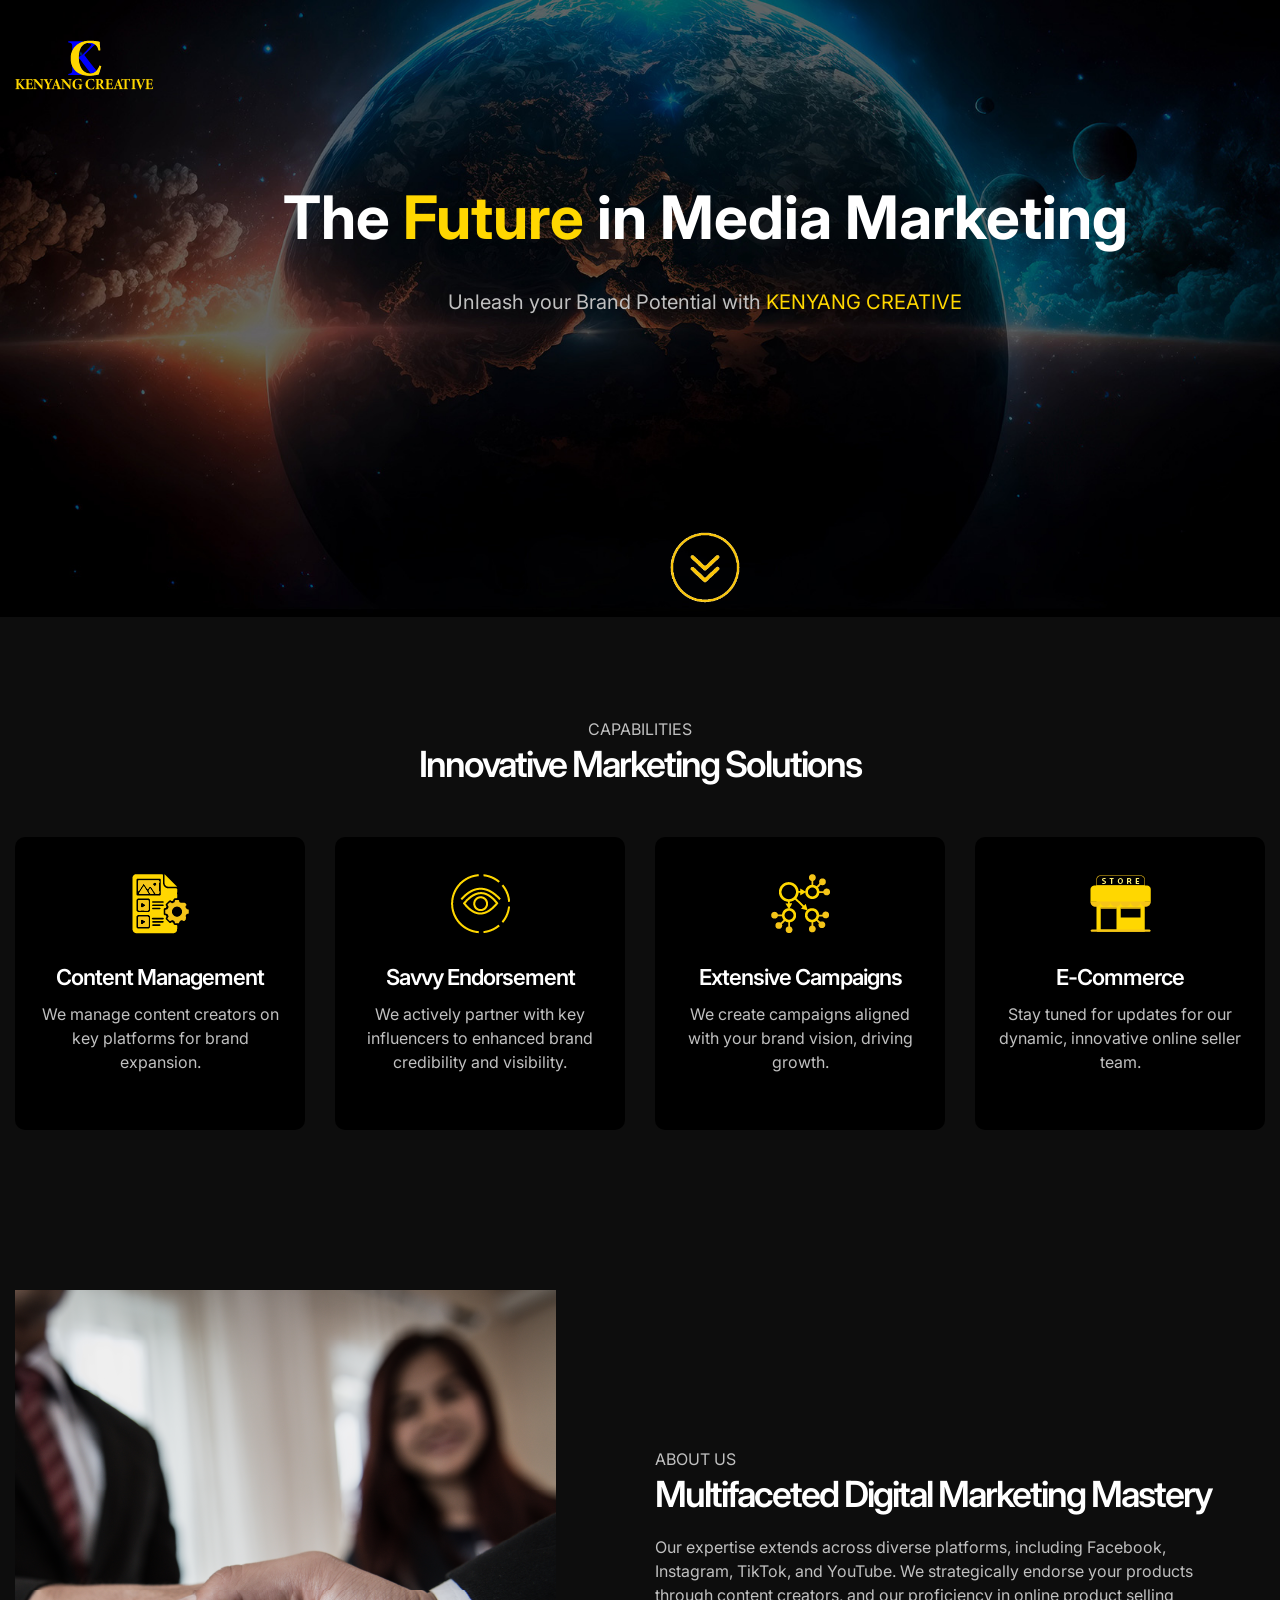
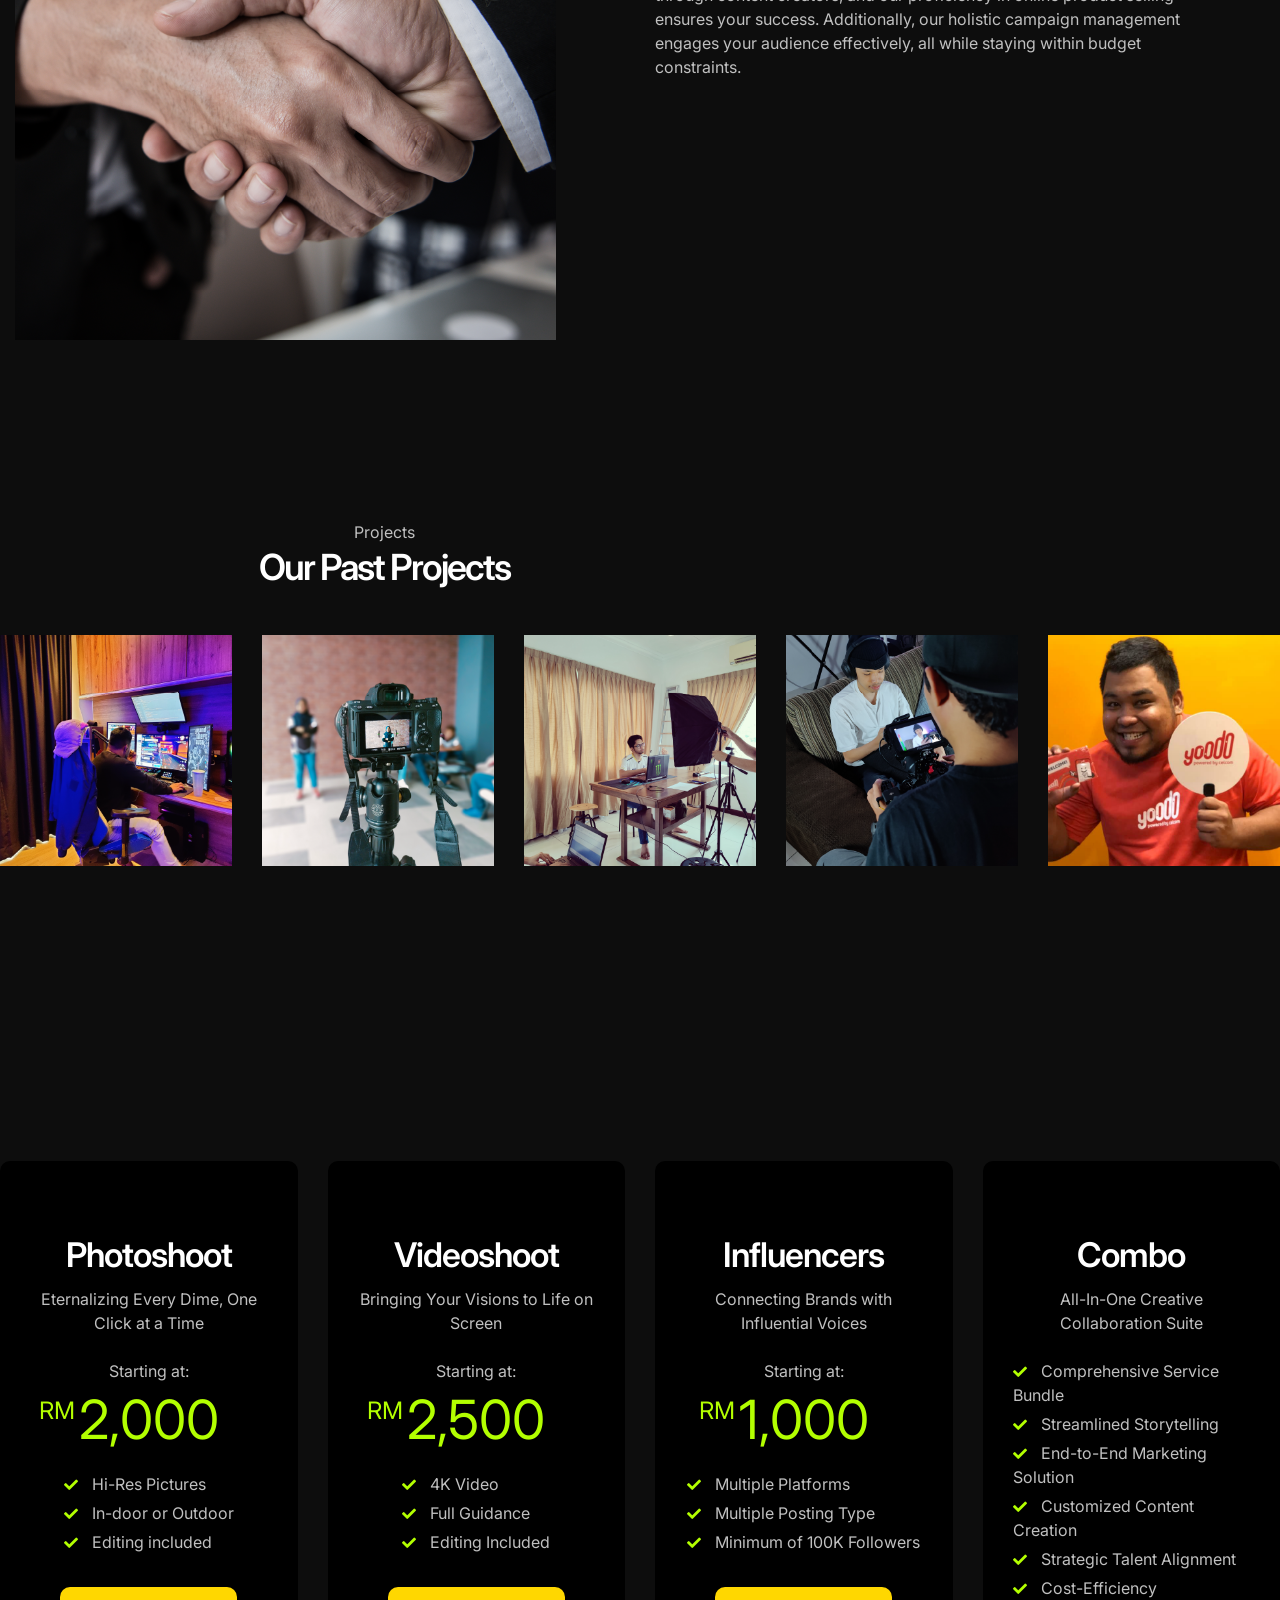
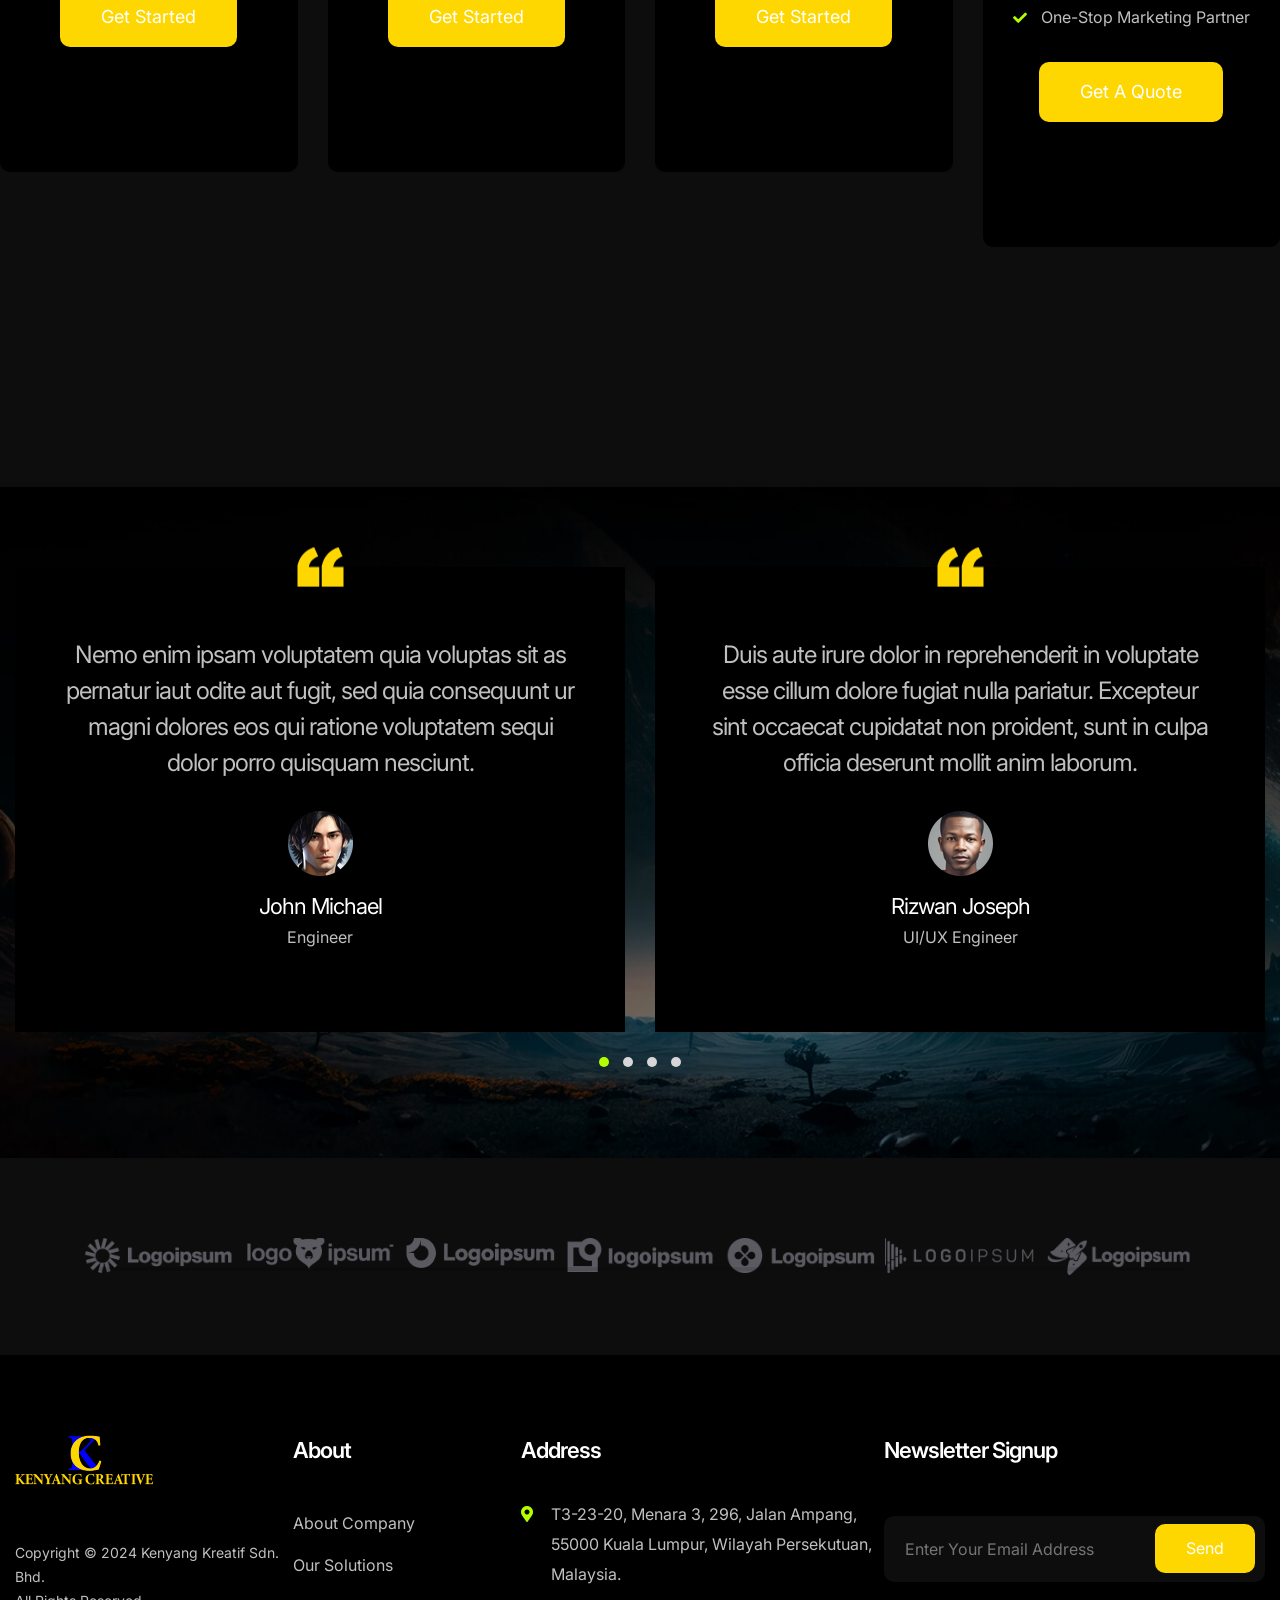
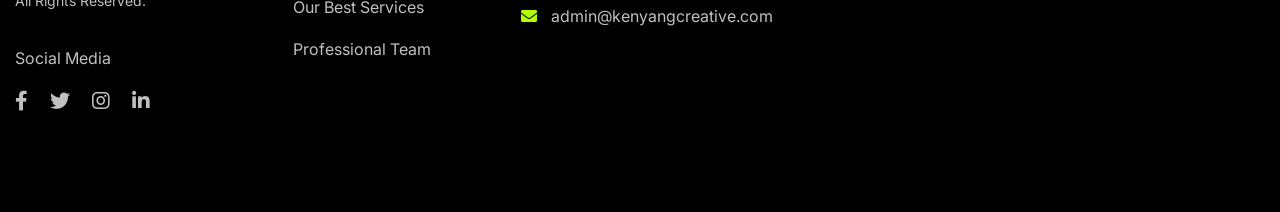
==== commit b6dde5b1: "max-width adjustment" ====
--- a/index.html
+++ b/index.html
@@ -458,7 +458,7 @@
                 <div class="col-lg-3 col-md-3" data-aos="fade-up" data-aos-duration="600">
                     <div class="plan-box photoshoot-plan text-center bg-dark-black">
                         <h3>Photoshoot</h3>
-                        <p class="plan-txt">Freezing Time, One Click at a Time</p>
+                        <p class="plan-txt">Eternalizing Every Dime, One Click at a Time</p>
                         <p>Starting at:</p>
                         <div class="price position-relative">
                             <span>RM</span>2,000
--- a/assets/css/superclasses.css
+++ b/assets/css/superclasses.css
@@ -99,7 +99,7 @@
   }
 
   .wrapper3{
-    max-width: 1810px;
+    max-width: 1610px;
     margin: 0 auto;
 }
 
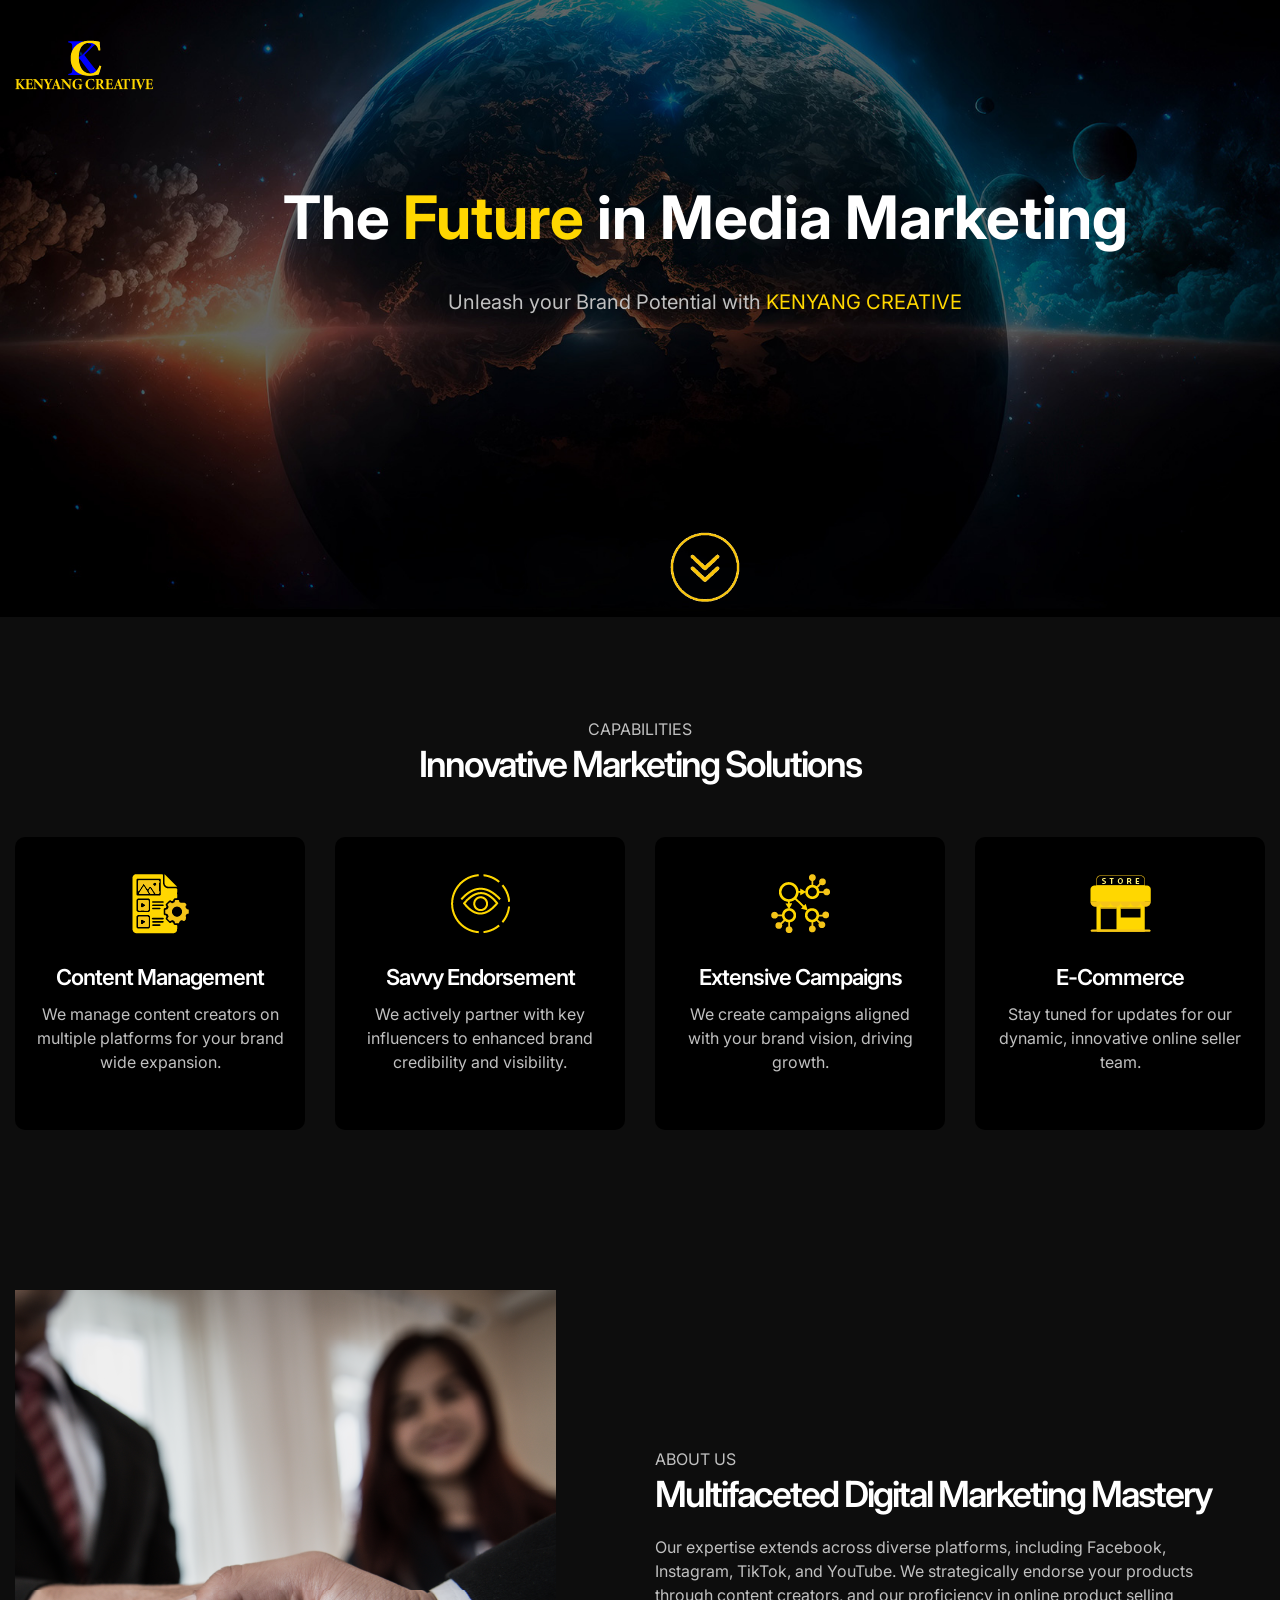
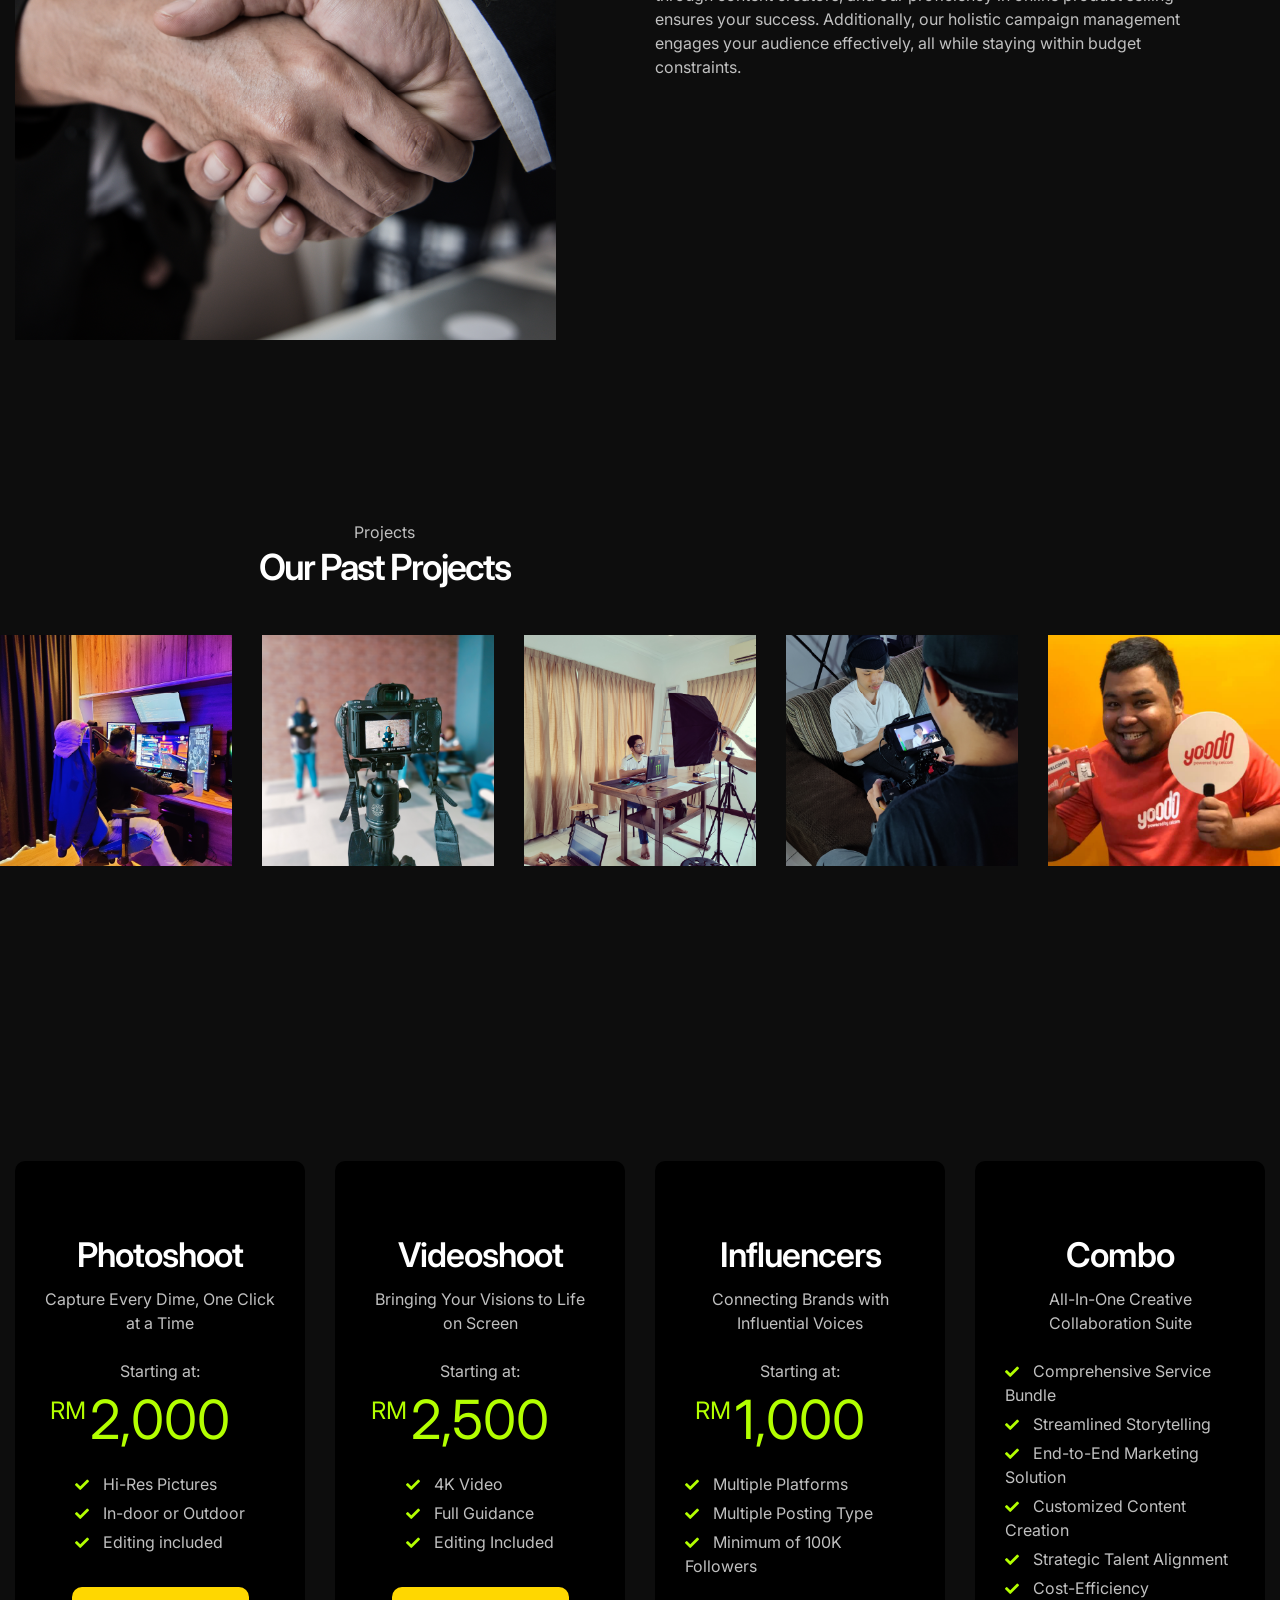
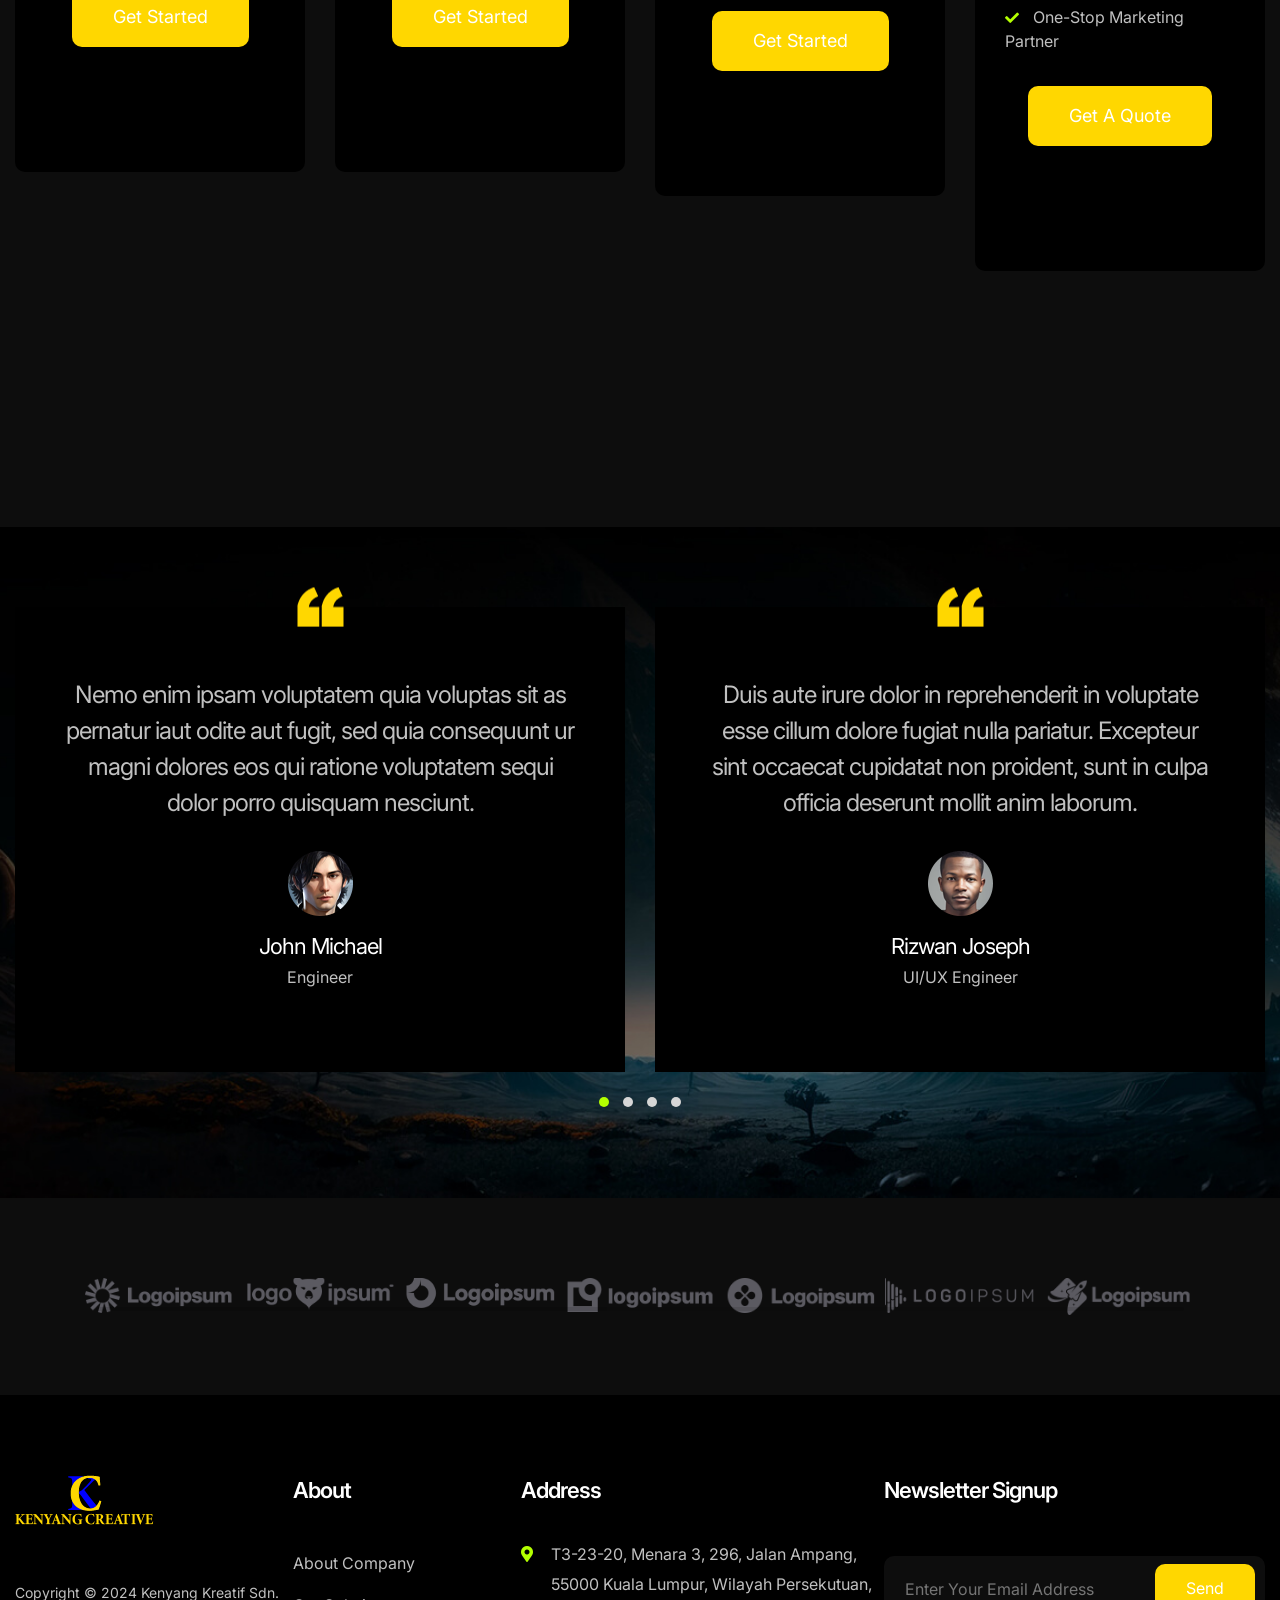
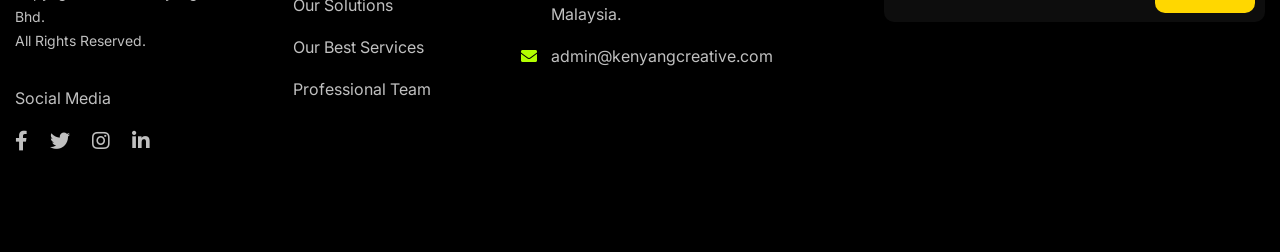
==== commit 8810adf7: "Minor changes" ====
--- a/index.html
+++ b/index.html
@@ -166,7 +166,7 @@
                                 <img src="assets/images/content-management.png" alt="collection-img1">
                             </figure>
                             <h4>Content Management</h4>
-                            <p>We manage content creators on key platforms for brand expansion.</p>
+                            <p>We manage content creators on multiple platforms for your brand wide expansion.</p>
                             <!-- <a href="service.html"><i class="fas fa-arrow-right"></i></a> -->
                         </div>
                     </div>
@@ -455,10 +455,10 @@
                 <h2 data-aos="fade-up" data-aos-duration="600">Solutions Tailored For You</h2>
             </div>
             <div class="row">
-                <div class="col-lg-3 col-md-3" data-aos="fade-up" data-aos-duration="600">
+                <div class="col-lg-3 col-md-6 mb-3" data-aos="fade-up" data-aos-duration="600">
                     <div class="plan-box photoshoot-plan text-center bg-dark-black">
                         <h3>Photoshoot</h3>
-                        <p class="plan-txt">Eternalizing Every Dime, One Click at a Time</p>
+                        <p class="plan-txt">Capture Every Dime, One Click at a Time</p>
                         <p>Starting at:</p>
                         <div class="price position-relative">
                             <span>RM</span>2,000
@@ -475,7 +475,7 @@
                         </div>
                     </div>
                 </div>
-                <div class="col-lg-3 col-md-3" data-aos="fade-up" data-aos-duration="600">
+                <div class="col-lg-3 col-md-6 mb-3" data-aos="fade-up" data-aos-duration="600">
                     <div class="plan-box videoshoot-plan text-center bg-dark-black">
                         <h3>Videoshoot</h3>
                         <p class="plan-txt">Bringing Your Visions to Life on Screen</p>
@@ -495,7 +495,7 @@
                         </div>
                     </div>
                 </div>
-                <div class="col-lg-3 col-md-3" data-aos="fade-up" data-aos-duration="600">
+                <div class="col-lg-3 col-md-6 mb-3" data-aos="fade-up" data-aos-duration="600">
                     <div class="plan-box talent-management-plan text-center bg-dark-black">
                         <h3>Influencers</h3>
                         <p class="plan-txt">Connecting Brands with Influential Voices</p>
@@ -515,7 +515,7 @@
                         </div>
                     </div>
                 </div>
-                <div class="col-lg-3 col-md-3" data-aos="fade-up" data-aos-duration="600">
+                <div class="col-lg-3 col-md-6 mb-3" data-aos="fade-up" data-aos-duration="600">
                     <div class="plan-box combo-package-plan text-center bg-dark-black">
                         <h3>Combo</h3>
                         <p class="plan-txt">All-In-One Creative Collaboration Suite</p>
--- a/assets/css/superclasses.css
+++ b/assets/css/superclasses.css
@@ -99,7 +99,7 @@
   }
 
   .wrapper3{
-    max-width: 1610px;
+    max-width: 1810px;
     margin: 0 auto;
 }
 
--- a/assets/css/style.css
+++ b/assets/css/style.css
@@ -927,6 +927,7 @@
     display: inline-block;
     vertical-align: middle;
     padding: 11px 10px 10px;
+    appearance: none;
     -webkit-appearance: none;
     background: rgb(255 255 255 / 10%);
   }
@@ -1744,7 +1745,7 @@
   .service-logo-slider figure img{
     opacity: 0.4;
   }
-  /* TESTIONIAL SECTION */
+  /* TESTIMONIAL SECTION */
   /* BLOG SECTION */
   .blog-post2-box {
     gap: 30px;
@@ -2025,6 +2026,16 @@
     opacity: 1;
     visibility: visible;
   }
+
+  @keyframes spineer {
+    from {
+    box-shadow: 0 0 0 0 rgba(0, 252, 219, .99)
+    }
+    to {
+    box-shadow: 0 0 0 45px rgba(0, 252, 219, .01)
+    }
+  }
+
   @-webkit-keyframes spineer {
     from {
     box-shadow: 0 0 0 0 rgba(0, 252, 219, .99)
--- a/assets/css/mobile.css
+++ b/assets/css/mobile.css
@@ -401,6 +401,11 @@
     .wrapper2{
         padding: 0 15px;
     }
+
+    .wrapper3 {
+        padding: 0 15px;
+    }
+
     .reviews-section .owl-carousel .owl-nav button.owl-prev, .reviews-section .owl-carousel .owl-nav button.owl-next {
         position: relative;
     }
@@ -1824,7 +1829,7 @@
     .plans-section .generic-title span {
         margin-bottom: 8px;
     }
-    .plans-section .wrapper2 > .row{
+    .plans-section .wrapper3 > .row{
         gap: 30px;
     }
     .plans-section .generic-title {
@@ -1861,7 +1866,7 @@
     .feature-section .row {
         gap: 12px;
     }
-    .plans-section .wrapper2 > .row {
+    .plans-section .wrapper3 > .row {
         gap: 20px;
     }
     .blogs-section .row {
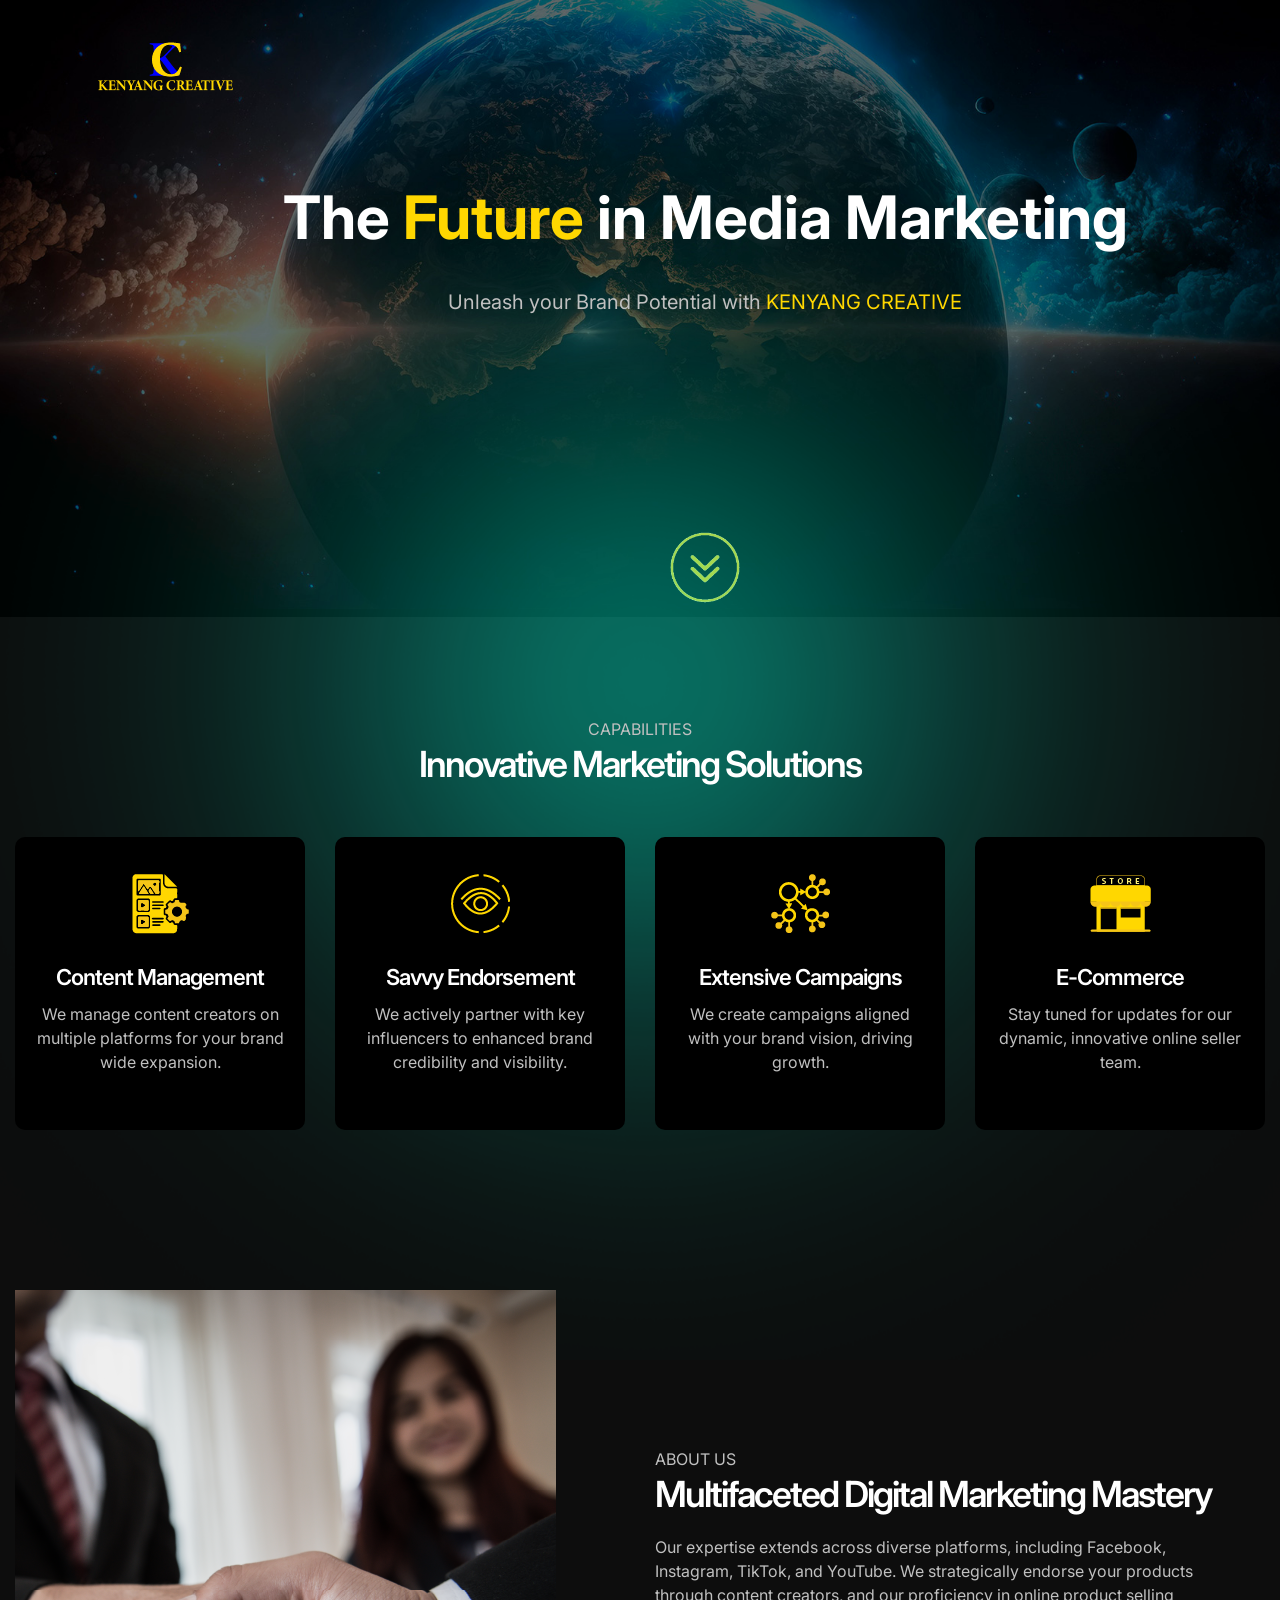
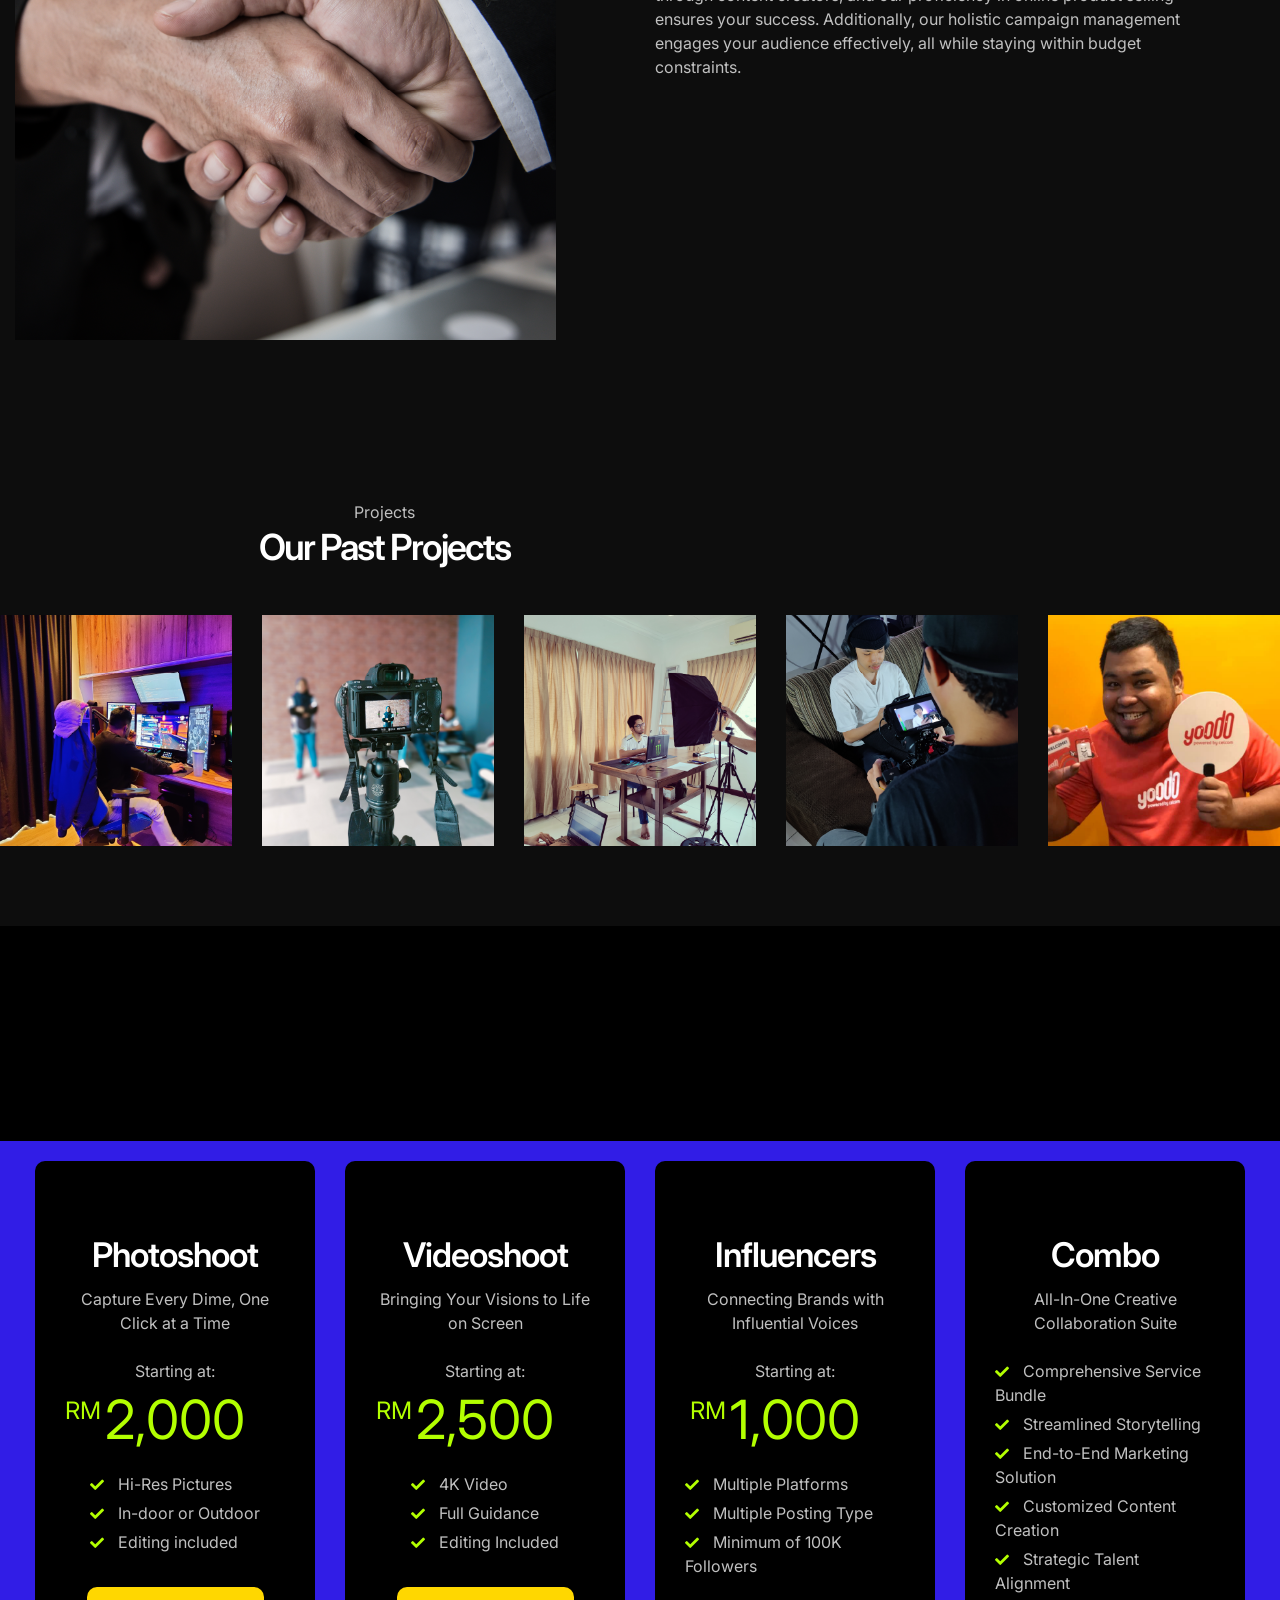
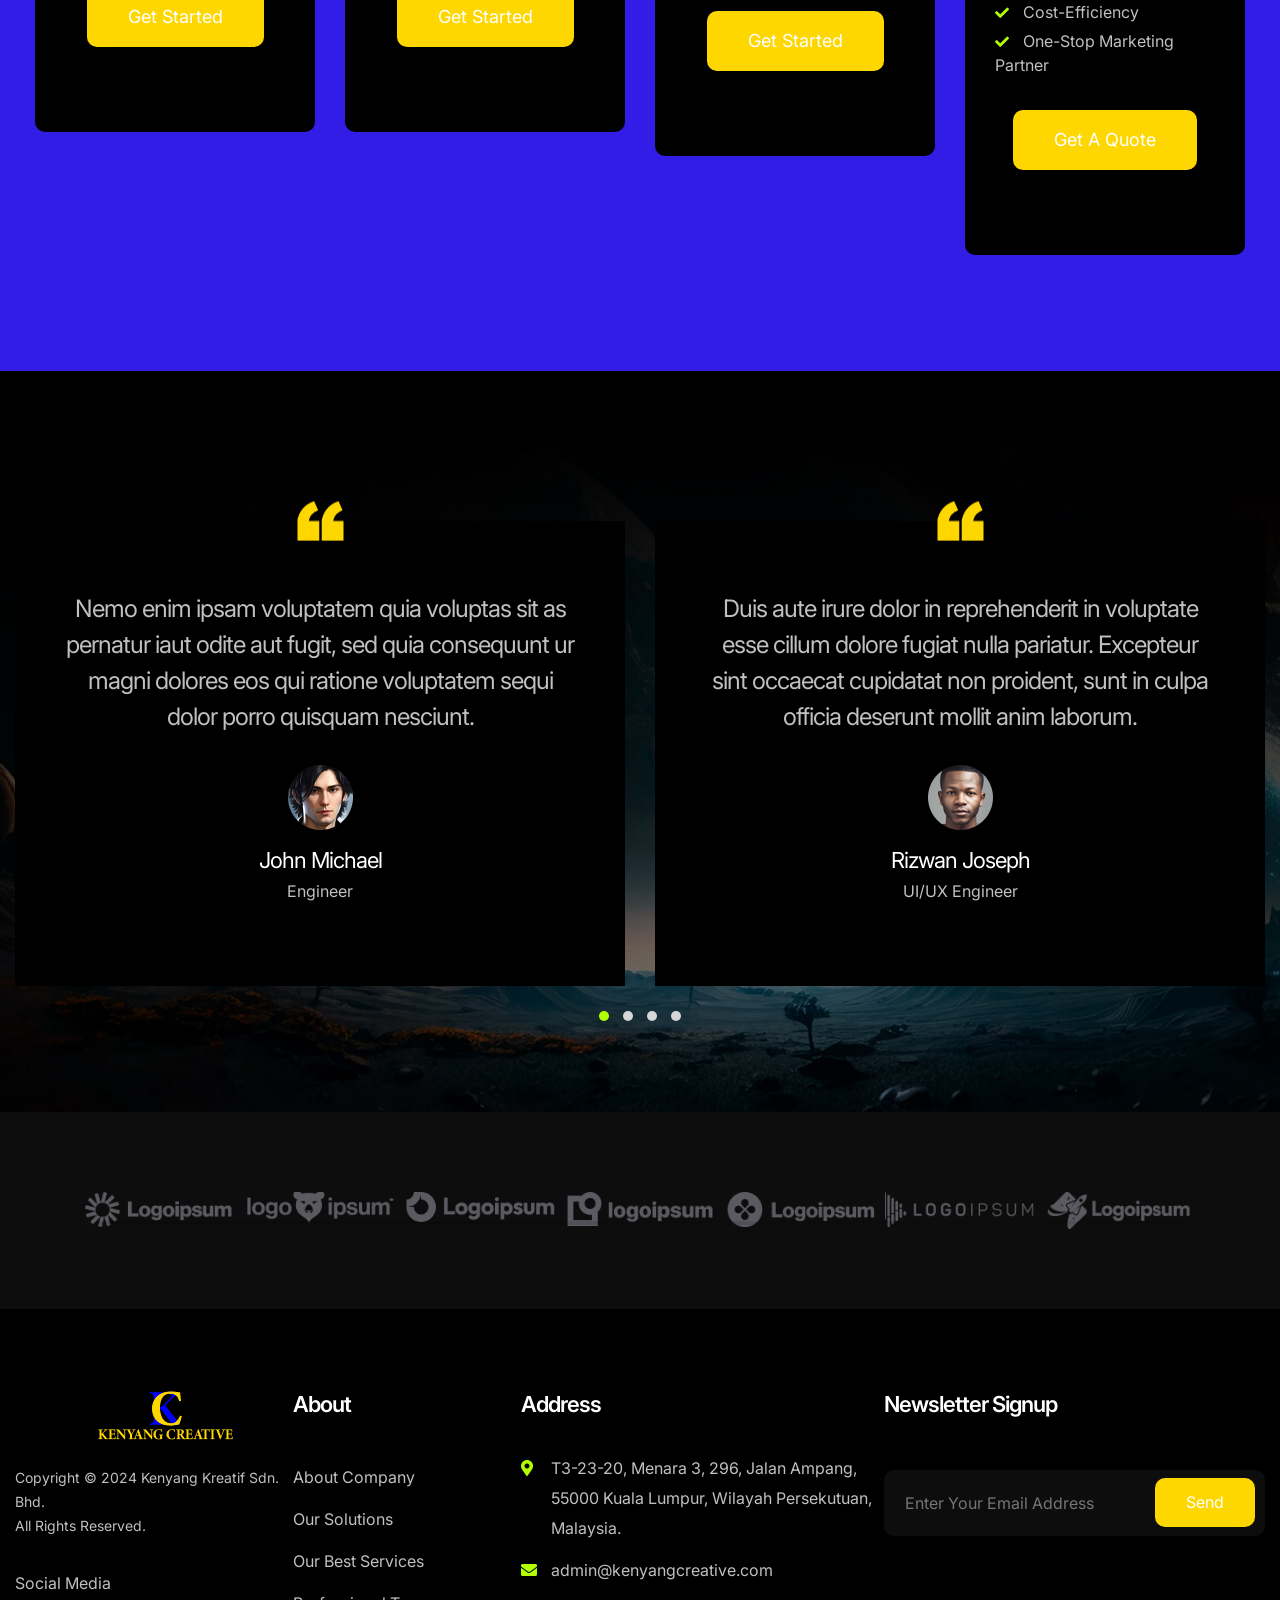
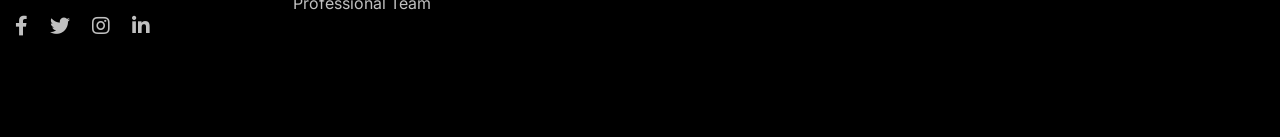
==== commit b0279f8d: "Updated 12/02" ====
--- a/index.html
+++ b/index.html
@@ -61,7 +61,7 @@
     <div class="navbar-main-sec w-100 float-left index-page-navbar">
         <div class="wrapper">
             <nav class="navbar navbar-expand-lg navbar-light p-0">
-                <a class="navbar-brand" href="index.html">
+                <a class="navbar-brand limited-size" href="index.html" >
                     <img src="assets/images/KC-logo.png" alt="KC-logo">
                 </a>
                 <button class="navbar-toggler collapsed" type="button" data-toggle="collapse"
@@ -233,7 +233,6 @@
     <!-- services section -->
     <section class="service-slider-sec w-100 float-left padding-top padding-bottom bg-light-black">
         <div class="generic-title text-center">
-            <div style="margin-top: 20px;"></div>
             <span data-aos="fade-up" data-aos-duration="600">Projects</span>
             <h2 data-aos="fade-up" data-aos-duration="600">Our Past Projects</h2>
         </div>
@@ -455,7 +454,7 @@
                 <h2 data-aos="fade-up" data-aos-duration="600">Solutions Tailored For You</h2>
             </div>
             <div class="row">
-                <div class="col-lg-3 col-md-6 mb-3" data-aos="fade-up" data-aos-duration="600">
+                <div class="outer-area col-lg-3 col-md-6 mb-3" data-aos="fade-up" data-aos-duration="600">
                     <div class="plan-box photoshoot-plan text-center bg-dark-black">
                         <h3>Photoshoot</h3>
                         <p class="plan-txt">Capture Every Dime, One Click at a Time</p>
@@ -540,7 +539,7 @@
                     </div>
                 </div>
             </div>
-            <div class="generic-btn d-flex justify-content-center" data-aos="fade-up" data-aos-duration="600">
+            <div class="generic-btn d-flex justify-content-center other-services-btn" data-aos="fade-up" data-aos-duration="600">
                 <a href="service.html">Other Services</a>
             </div>
         </div>
@@ -843,8 +842,8 @@
             <div class="footer-inner-section">
                 <div class="footer-logo footer-box">
                     <a href="index.html">
-                        <figure>
-                            <img src="assets/images/KC-logo.png" alt="KC-logo">
+                        <figure class="limited-size">
+                            <img src="assets/images/KC-logo.png" alt="KC-logo" >
                         </figure>
                     </a>
                     <p class="mb-0">Copyright © 2024 Kenyang Kreatif Sdn. Bhd.</p>
--- a/assets/css/superclasses.css
+++ b/assets/css/superclasses.css
@@ -98,10 +98,12 @@
       margin: 0 auto;
   }
 
-  .wrapper3{
-    max-width: 1810px;
+  .wrapper3 {
+    max-width: 1850px;
     margin: 0 auto;
-}
+    padding: 0px;
+    border-radius: 0;
+  }
 
   a:hover, button:hover input {
     outline: none;
@@ -112,4 +114,10 @@
     transition: all 0.5s ease-in-out;
   }
   
+  .limited-size {
+    width: 287.7px;
+    height: 26.64px;
+    object-fit: contain;
+  }
+  
   /* globals */
--- a/assets/css/style.css
+++ b/assets/css/style.css
@@ -134,6 +134,7 @@
 .banner-sec .social-box {
   top: 50%;
 }
+
 /**HOME PAGE BANNER SECTION******/
 /**********/
 /*****HOME PAGE SOCIAL SECTION*****/
@@ -476,11 +477,27 @@
   }
 /* gallery style */
 /* HOME PAGE PLAN SECTION STYLE */
+  
+  .plans-section {
+    background-color: #000;
+  }
+
+  .plans-section .row {
+      background-color: var(--secondary-color);
+      padding-top: 20px;
+      padding: 20px;
+      padding-bottom: 100px;
+  }
+  .plans-section .wrapper3 .other-services-btn {
+    margin-top: -90px;
+  }
+
   .plans-section .generic-title{
       margin-bottom: 65px;
   }
+
   .plans-section .generic-title span{
-    margin-bottom: 25px;
+      margin-bottom: 25px;
   }
   .plan-box{
       border-radius: 10px;
@@ -488,11 +505,11 @@
       transition: .3s ease-in-out;
   }
   .plan-box .price{
-    font-size: 54px;
-    line-height: 60px;
-    margin-bottom: 22px;
-    color: var(--accent);
-    display: inline-block;
+      font-size: 54px;
+      line-height: 60px;
+      margin-bottom: 22px;
+      color: var(--accent);
+      display: inline-block;
   }
   .plan-box .price span {
       font-size: 24px;
@@ -540,10 +557,9 @@
   }
 
   .wrapper3 .generic-btn {
-    text-align: center;
-    width: 100%;
-    margin-top: 40px;
-    margin-bottom: 60px;
+      text-align: center;
+      width: 100%;
+      padding-bottom: 20px;
   }
 /* HOME PAGE PLAN SECTION STYLE */
 /* HOME PAGE VIDEO SECTION STYLE */
@@ -946,6 +962,11 @@
 /* FOOTER SECTION STYLE */
 /* ABOUT PAGE STYLE */
 /* ABOUT PAGE BANNER SECTION STYLE */
+  .about-banner {
+    width: 100%;
+    display: block;
+    margin-top: 0;
+  }
   .about-banner .banner-left-sec p,
   .about-banner .banner-left-sec span {
     font-size: 16px;
@@ -962,7 +983,7 @@
   .banner-sec.about-banner::after{
     display: none;
   }
-  .banner-sec.about-banner::before{
+  .banner-sec::before {
     top: 0;
     left: 0;
     content: "";
@@ -970,8 +991,29 @@
     height: 1360px;
     position: absolute;
     background: url(../images/about-before-img.png) no-repeat center;
-    background-size: cover;
-  }
+    background-size: fill;
+  }
+
+  .banner-sec2::before {
+    top: 0;
+    left: 0;
+    content: "";
+    width: 100%;
+    height: 506px;
+    position: absolute;
+    background: url(../images/about-before-img.png) no-repeat center;
+    background-size: fill;
+  }
+
+  .banner-sec2 {
+    height: 506px;
+    padding-top: 0;
+    padding-bottom: 0;
+    margin-top: 0;
+    margin-bottom: 60px;
+    background-size: fill 406px;
+  }
+
   .banner-review-box {
     left: -5px;
     bottom: 50px;
@@ -1019,6 +1061,105 @@
     margin-left: 5px;
   }
 /* ABOUT PAGE BANNER SECTION STYLE */
+
+
+/* TIMELINE SECTION STYLE */
+
+.timeline-sec {
+  padding: 50px 0;
+}
+
+.timeline-title {
+  padding: 0 15px;
+}
+
+.timeline {
+  display: flex;
+  flex-wrap: wrap;
+  justify-content: space-between;
+  position: relative;
+}
+
+.timeline::before {
+  content: '';
+  position: absolute;
+  left: 50%;
+  top: 0;
+  bottom: 0;
+  width: 4px;
+  background: var(--button-color);
+  transform: translateX(-50%);
+}
+
+.timeline-point {
+  position: relative;
+  margin-bottom: 50px;
+  width: calc(50% - 10px);
+  padding-left: 25px;
+}
+
+.timeline-point::before {
+  content: attr(data-year);
+  position: absolute;
+  left: -25px;
+  top: 0;
+  background-color: var(--button-color);
+  width: 20px;
+  height: 20px;
+  border-radius: 50%;
+  text-align: center;
+  line-height: 20px;
+  font-weight: bold;
+}
+
+.timeline-point h3 {
+  font-size: 1.5em;
+  margin-top: 0;
+}
+
+.timeline-point img {
+  width: auto;
+  border-radius: 10px;
+  margin-top: 10px;
+}
+/* TIMELINE SECTION STYLE */
+/* ABOUT PAGE VISUAL GRAPHICS SECTION STYLE */
+.visual-graphics-box .about-details-box ul li{
+  font-size: 24px;
+  font-weight: 600;
+  line-height: 48px;
+  padding-left: 40px;
+  margin-bottom: 0px;
+  letter-spacing: -1px;
+  color: var(--primary-color);
+}
+.visual-graphics-box .about-details-box ul li figure{
+  left: 0;
+  top: -2px;
+  position: absolute;
+}
+.visual-graphics-box .about-details-box ul{
+  margin-bottom: 45px;
+}
+.visual-small-img {
+  right: 43px;
+  bottom: -100px;
+  position: absolute;
+}
+.visual-graphics-box .about-details-box {
+  padding-left: 25px;
+  padding-right: 75px;
+}
+.visual-graphics-box .generic-title span {
+  margin-bottom: 15px;
+}
+.visual-graphics-box .about-details-box p {
+  margin-bottom: 25px;
+}
+.visual-graphics-box{
+  padding-bottom: 200px;
+}
+/* ABOUT PAGE VISUAL GRAPHICS SECTION STYLE */
 /* ABOUT PAGE COLLECTION SECTION STYLE */
   .about-collection-sec .generic-title {
     margin-bottom: 68px;
@@ -1027,43 +1168,6 @@
     padding: 42px 28px 32px;
   }
 /* ABOUT PAGE COLLECTION SECTION STYLE */
-/* ABOUT PAGE VISUAL GRAPHICS SECTION STYLE */
-  .visual-graphics-box .about-details-box ul li{
-    font-size: 24px;
-    font-weight: 600;
-    line-height: 48px;
-    padding-left: 40px;
-    margin-bottom: 0px;
-    letter-spacing: -1px;
-    color: var(--primary-color);
-  }
-  .visual-graphics-box .about-details-box ul li figure{
-    left: 0;
-    top: -2px;
-    position: absolute;
-  }
-  .visual-graphics-box .about-details-box ul{
-    margin-bottom: 45px;
-  }
-  .visual-small-img {
-    right: 43px;
-    bottom: -100px;
-    position: absolute;
-  }
-  .visual-graphics-box .about-details-box {
-    padding-left: 25px;
-    padding-right: 75px;
-  }
-  .visual-graphics-box .generic-title span {
-    margin-bottom: 15px;
-  }
-  .visual-graphics-box .about-details-box p {
-    margin-bottom: 25px;
-  }
-  .visual-graphics-box{
-    padding-bottom: 200px;
-  }
-/* ABOUT PAGE VISUAL GRAPHICS SECTION STYLE */
 /* ABOUT PAGE TEAMS SECTION STYLE*/
   .team-section .posted-details ul li {
     font-size: 16px;
--- a/assets/css/mobile.css
+++ b/assets/css/mobile.css
@@ -30,11 +30,13 @@
         height: 100%;
         padding: 215px 0 0 140px;
     }
+
     .banner-sec::after {
         background-size: contain;
         width: 60%;
         height: 700px;
     }
+
     h1 {
         font-size: 70px;
         line-height: 74px;
@@ -224,6 +226,7 @@
     .banner-sec.about-banner {
         padding: 140px 0 150px;
     }
+
     .faq-box {
         gap: 122px;
     }
@@ -292,6 +295,7 @@
     .banner-sec.about-banner.pricing-banner.team-banner {
         padding: 200px 0 120px;
     }
+
     .member-box figure img {
         width: 100%;
     }
@@ -307,6 +311,7 @@
     .banner-sec.about-banner.pricing-banner {
         padding: 200px 0 180px;
     }
+
     .feature-section .generic-title span {
         margin-bottom: 20px;
     }
@@ -371,6 +376,7 @@
     .banner-sec {
         padding: 185px 0 0 130px;
     }
+
     h1 {
         font-size: 60px;
         line-height: 64px;
@@ -383,6 +389,7 @@
     .banner-sec::after {
         right: 0;
     }
+
     .reviews-section .owl-carousel .owl-dots {
         margin-top: 20px;
     }
@@ -440,6 +447,7 @@
         height: 800px;
         background-size: contain;
     }
+
     .team-section .generic-title span {
         margin-bottom: 10px;
     }
@@ -602,6 +610,7 @@
     .banner-sec.about-banner {
         padding: 140px 0 120px;
     }
+
     .Solution-box-content a h3 {
         font-size: 26px;
         line-height: 34px;
@@ -659,6 +668,7 @@
     .banner-sec.about-banner.pricing-banner.team-banner {
         padding: 180px 0 100px;
     }
+
     .team-banner .generic-title {
         margin-bottom: 70px;
     }
@@ -778,6 +788,7 @@
     .banner-sec {
         padding: 160px 0 0 20px;
     }
+
     h1 {
         font-size: 50px;
         line-height: 62px;
@@ -788,6 +799,7 @@
     .banner-sec.about-banner.pricing-banner {
         padding: 180px 0 160px;
     }
+
     .banner-left-sec {
         width: 558px;
     }
@@ -990,6 +1002,7 @@
     .banner-sec {
         padding: 125px 0 25px 20px;
     }
+
     .index2-banner-sec {
         padding-top: 210px;
         padding-bottom: 180px;
@@ -1152,6 +1165,7 @@
     .banner-sec.about-banner.pricing-banner.team-banner {
         padding: 150px 0 70px;
     }
+
     .team-banner .generic-title {
         margin-bottom: 60px;
     }
@@ -1164,6 +1178,7 @@
     .banner-sec.about-banner.pricing-banner {
         padding: 160px 0 120px;
     }
+
     .features-box ul li {
         font-size: 18px;
         margin-bottom: 12px;
@@ -1248,6 +1263,7 @@
         padding-bottom: 80px;
         text-align: center;
     }
+
     .navbar-main-sec .navbar-light .navbar-nav .nav-link {
         margin-right: 33px;
         margin-left: 33px;
@@ -1474,6 +1490,7 @@
     .banner-sec.about-banner.pricing-banner {
         padding: 140px 0 100px;
     }
+
     .generic-btn a {
         padding: 11px 28px;
     }
@@ -1549,6 +1566,7 @@
         top: -286px;
         background-size: contain;
     }
+
     .gallery-section .generic-title {
         margin-bottom: 22px;
     }
@@ -1709,6 +1727,7 @@
     .banner-sec.about-banner.pricing-banner.team-banner {
         padding: 140px 0 60px;
     }
+
     .team-banner .row {
         gap: 30px 0;
     }
@@ -1745,6 +1764,7 @@
         height: 503px;
         top: 88px;
     }
+
     h3 {
         font-size: 28px;
         line-height: 44px;
@@ -1773,6 +1793,7 @@
     .banner-sec.about-banner {
         padding-bottom: 60px;
     }
+
     .about-banner .banner-left-sec span {
         margin-bottom: 6px;
     }
@@ -1785,12 +1806,14 @@
     .banner-sec {
         padding: 125px 0 25px 20px;
     }
+
     .social-box {
         left: 20px;
     }
     .banner-sec::after {
         height: 420px;
     }
+
     .padding-top {
         padding-top: 40px;
     }
@@ -2025,6 +2048,7 @@
     .banner-sec.about-banner {
         padding: 120px 0 70px;
     }
+
     .sub-banner-img img {
         width: 100%;
     }
@@ -2058,6 +2082,7 @@
     .banner-sec.about-banner::before{
         display: none;
     }
+
     .team-banner .member-box figure {
         margin-bottom: 12px;
     }
@@ -2070,6 +2095,7 @@
     .banner-sec.about-banner.pricing-banner {
         padding: 140px 0 80px;
     }
+
     .feature-section .generic-title {
         margin-bottom: 45px;
     }
@@ -2171,6 +2197,7 @@
         padding: 136px 0 50px 0;
         text-align: center;
     }
+
     .social-box{
         display: none;
     }
@@ -2183,6 +2210,7 @@
     .banner-sec h1 span{
         color: #fff;
     }
+
     .service-slider-sec .generic-title {
         width: 100%;
         margin-bottom: 26px;
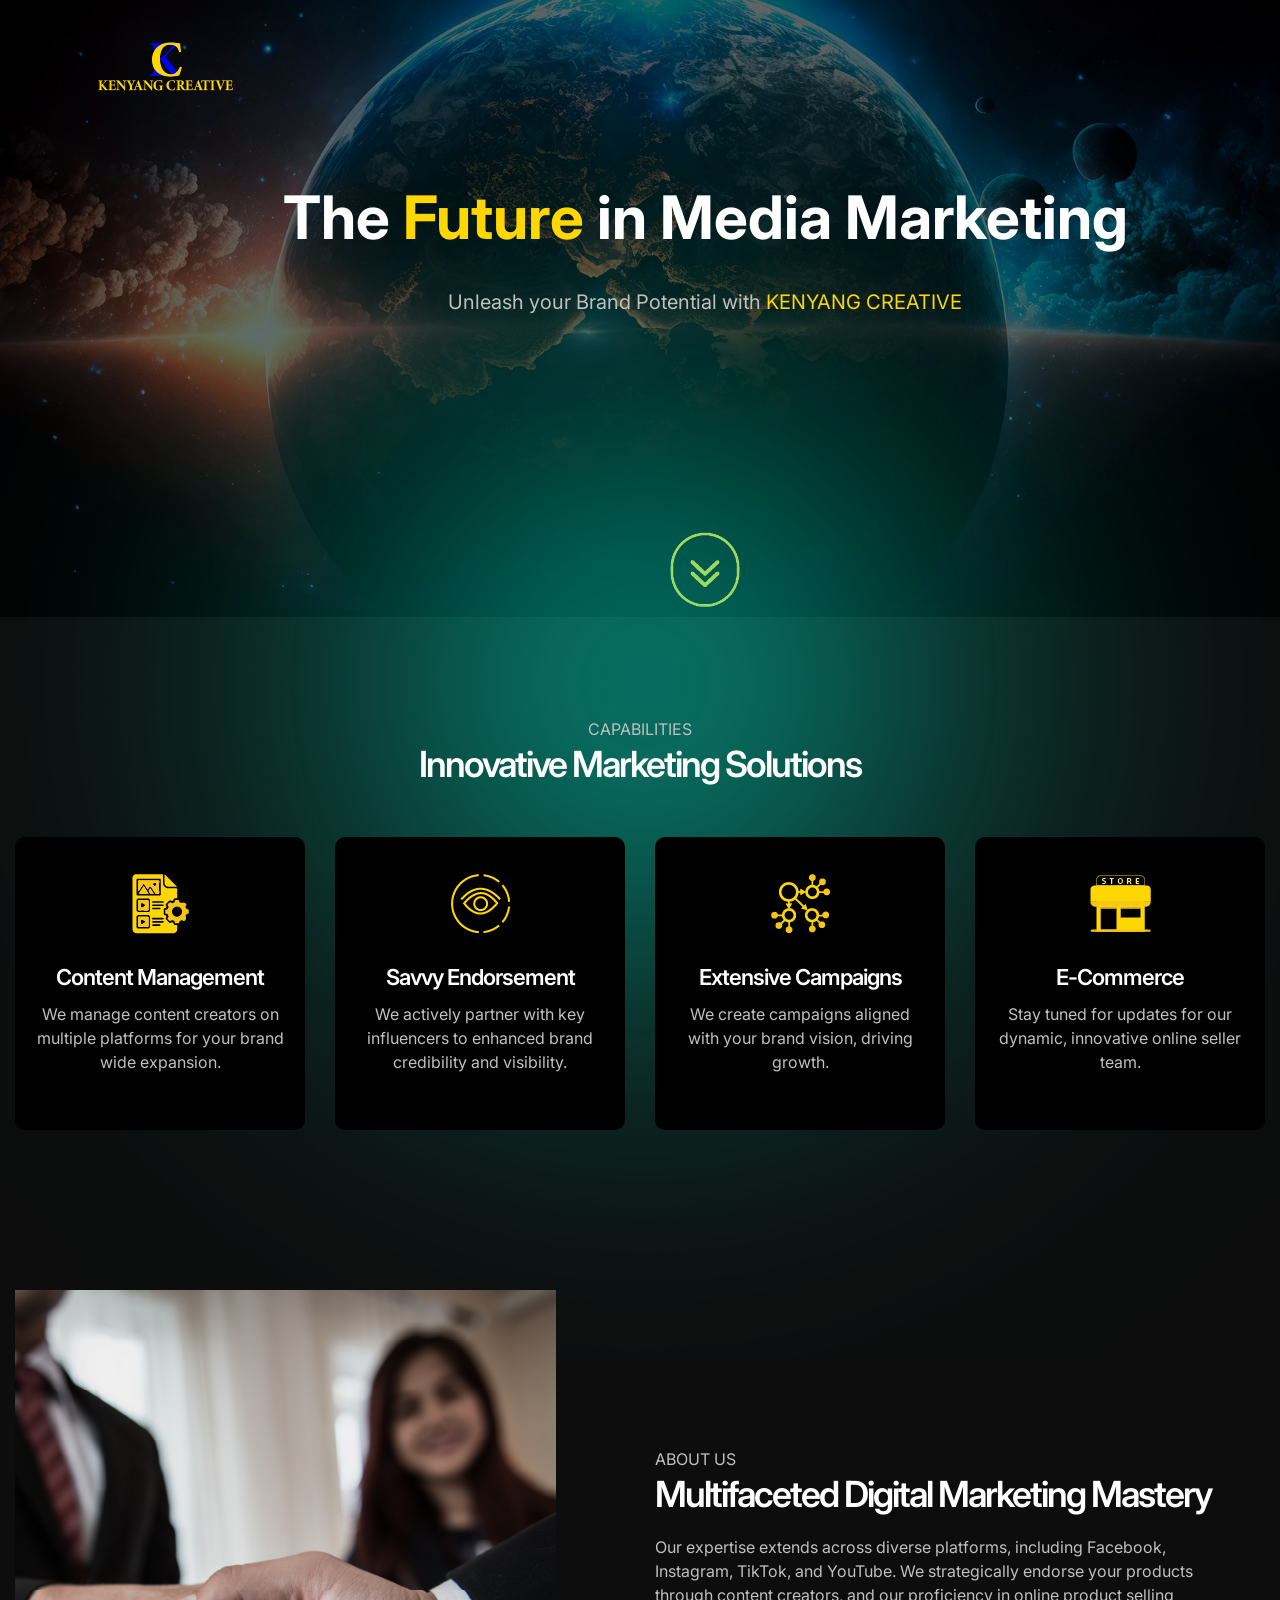
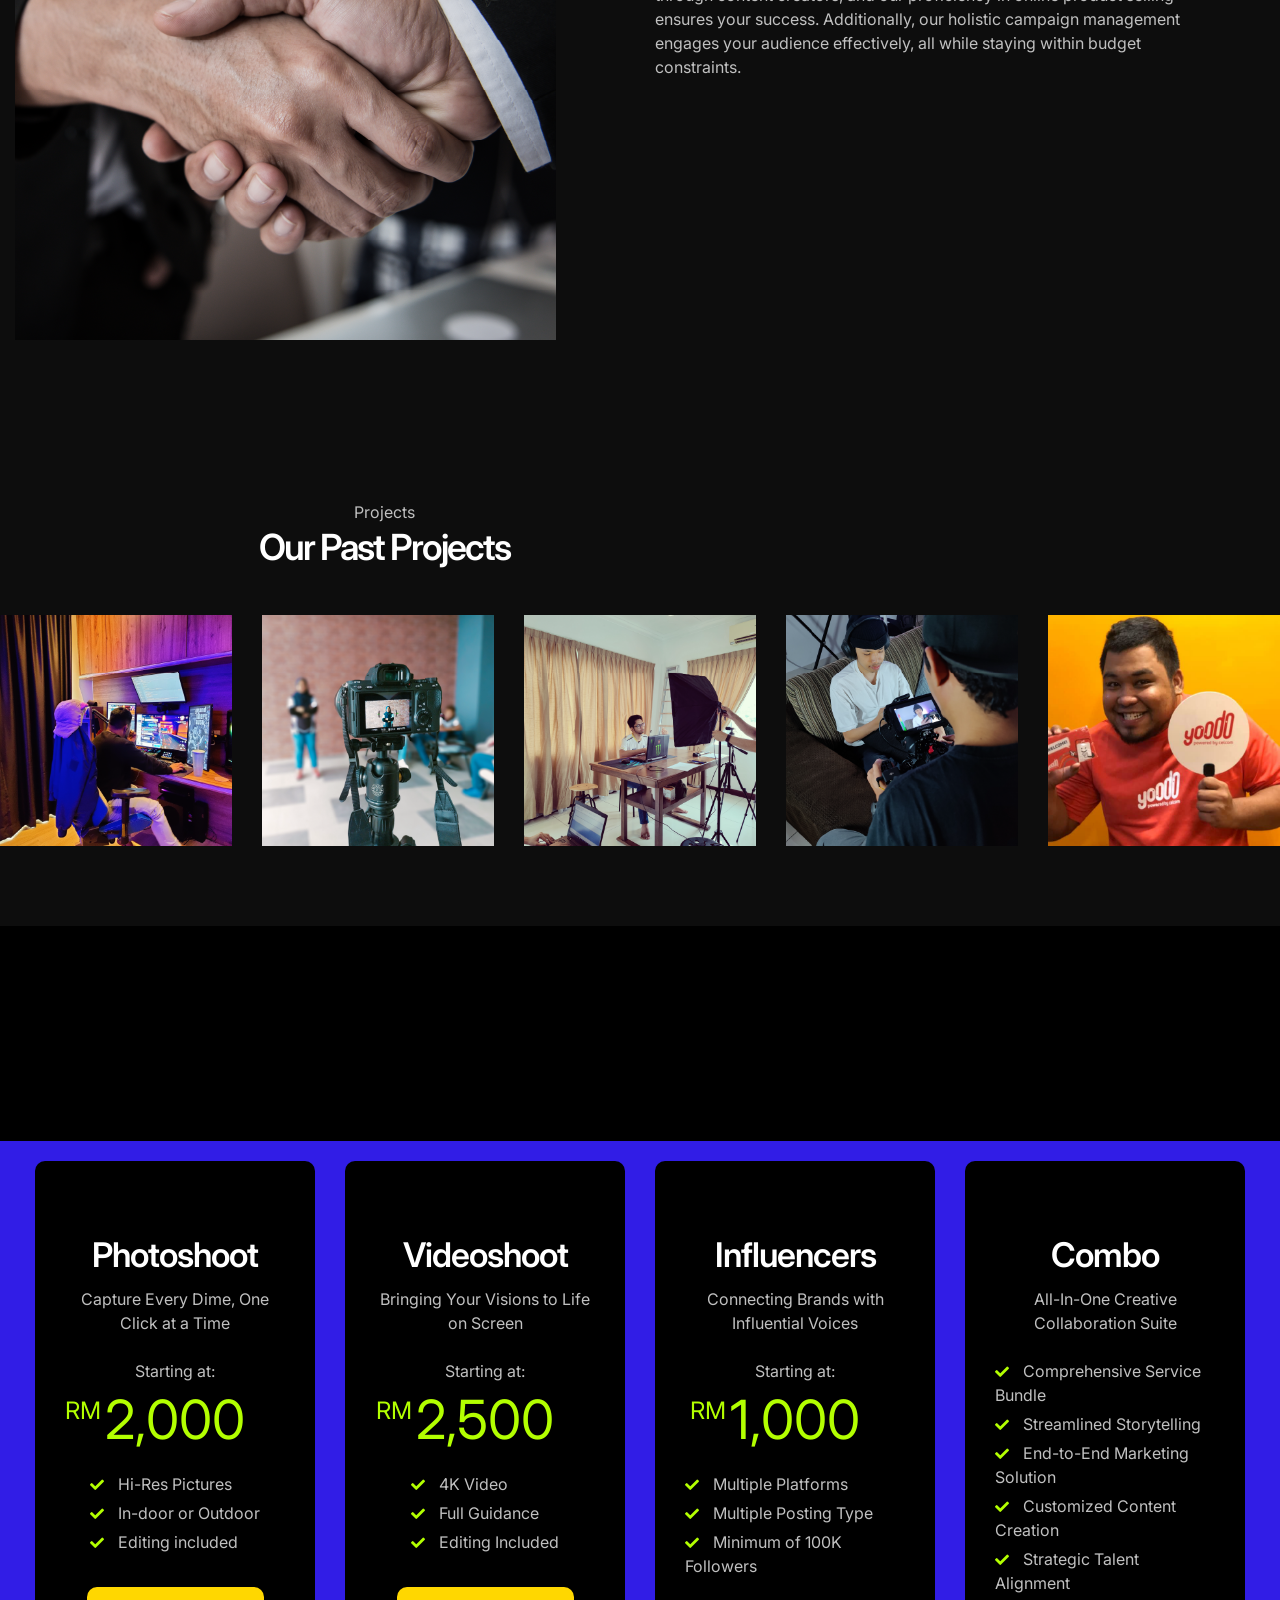
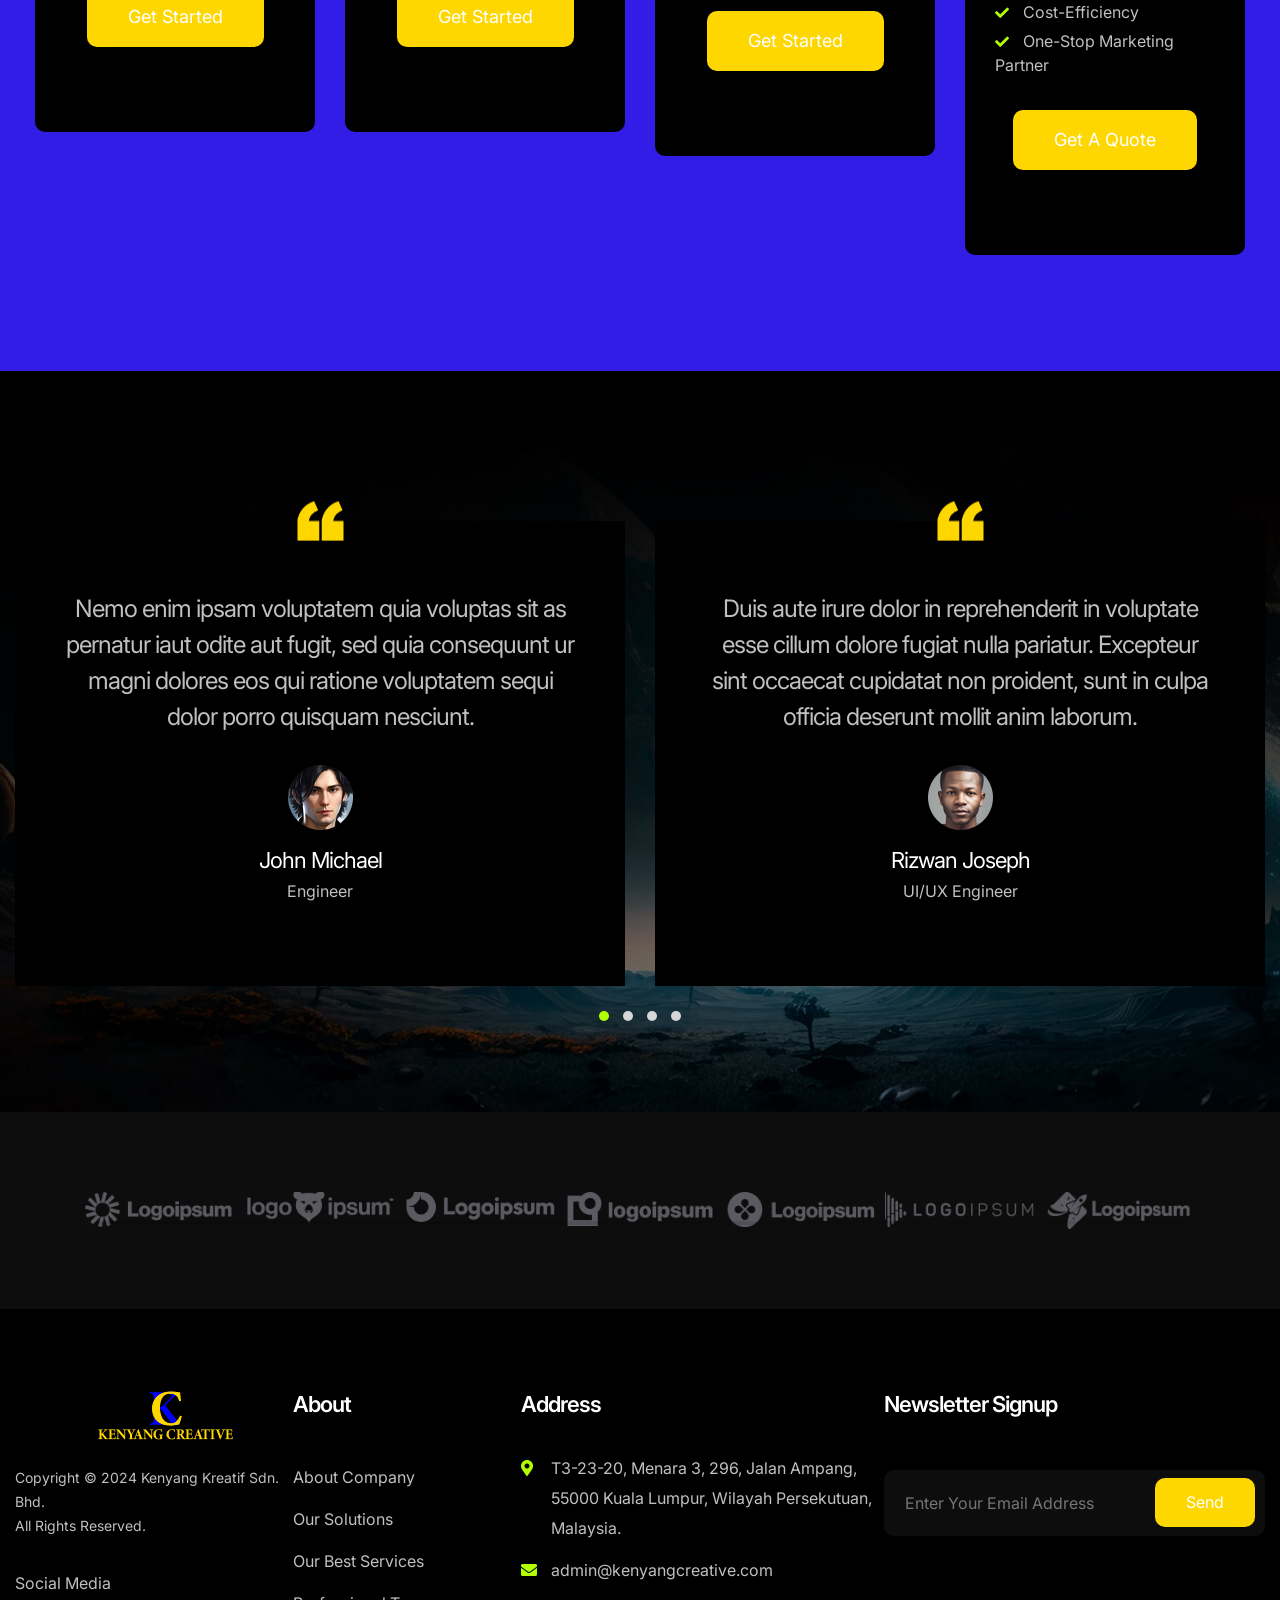
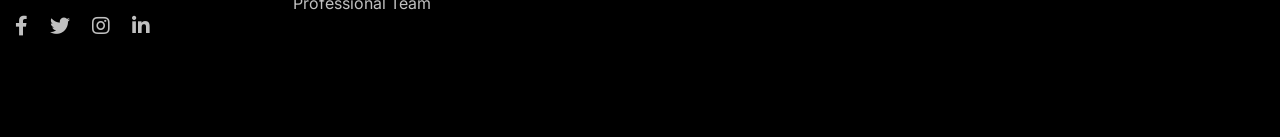
==== commit a6f1b3ee: "Updated 19/2" ====
--- a/index.html
+++ b/index.html
@@ -143,8 +143,8 @@
         </div> 
         <div class="social-box">
             <ul class="mb-0 list-unstyled">
-                <li><a href="#" title="Shopping Cart"><i class="fas fa-shopping-cart"></i></a></li>
-                <li><a href="#" title="Gallery"><i class="fas fa-image"></i></a></li>
+                <li><a href="#" title="Shopping Cart"><i class="fas fa-image"></i></a></li>
+                <li><a href="#" title="Gallery"><i class="fas fa-shopping-cart"></i></a></li>
                 <li><a href="#" title="Comments"><i class="fas fa-comment-alt"></i></a></li>
             </ul>
         </div>
--- a/assets/css/style.css
+++ b/assets/css/style.css
@@ -1061,68 +1061,179 @@
     margin-left: 5px;
   }
 /* ABOUT PAGE BANNER SECTION STYLE */
-
-
-/* TIMELINE SECTION STYLE */
+/*ABOUT PAGE TIMELINE SECTION STYLE */
 
 .timeline-sec {
-  padding: 50px 0;
-}
-
-.timeline-title {
-  padding: 0 15px;
-}
-
+  padding-top: 20px;
+  padding-bottom: 20px;
+  margin-top: 50px;
+  margin-bottom: 50px;
+}
 .timeline {
-  display: flex;
-  flex-wrap: wrap;
-  justify-content: space-between;
+  margin: auto;
+  max-width: 100vh;
+  padding-top: 10px;
+  padding-bottom: 10px;
+}
+
+#timeline-point {
   position: relative;
-}
-
-.timeline::before {
-  content: '';
+  width: 90%;
+  margin: auto;
+  height: 100px;
+  margin-top: 65px;
+}
+
+#timeline-point ul {
+  padding: 0;
+  margin: 0;
+  padding-top: 15px;
+  z-index: 9999;
   position: absolute;
-  left: 50%;
-  top: 0;
+  width: 100%;
+  margin-top: -40px;
+}
+
+#timeline-point li::before { /*Above big circle */
+  content: "";
+  display: block;
+  margin: auto; 
+  width: 30px; 
+  height: 30px; 
+  border-radius: 50%;
+  border: solid 2px var(--text-color);
+  transition: all ease 0.3s;
+  background-color: var(--primary-color);
+}
+
+#timeline-point li.active:before, #timeline-point li:hover::before { /*Above big circle */
+  border: solid 2px var(--primary-color);
+  background: var(--button-color); 
+}
+
+#timeline-point li { /*Date*/
+  list-style: none;
+  float: left;
+  width: 25%; /*IF NEED TO ADD MORE DATE, ADJUST THIS*/
+  text-align: center;
+  color: var(--text-color); 
+  text-transform: uppercase;
+  font-size: 11px;
+  cursor: pointer;
+  font-weight: 700;
+  transition: all ease 0.2s;
+  vertical-align: bottom;
+  height: 60px;
+  position: relative;
+}
+
+#timeline-point li .date-inner {
+  position: absolute;
+  width: 100%;
   bottom: 0;
-  width: 4px;
+  font-size: 14px;
+}
+
+#timeline-point li.active, #timeline-point li:hover {
+  color:var(--primary-color);
+}
+
+#timeline-point li:after { /*Below small circle*/
+  content: "";
+  display: block;
+  width: 6px;
+  height: 6px;
+  background-color: var(--text-color);
+  margin: auto;
+  border: solid 7px var(--primary-color);
+  border-radius: 50%;
+  margin-top: 47.5px;
+  box-shadow: 0 2px 13px -1px rgba(0,0,0,0.3);
+  transition: all ease 0.2s;
+}
+
+#timeline-point li:hover::after {
+  background: var(--text-color);
+}
+
+#timeline-point li.active:after {
+  background: var(--secondary-color);
+}
+
+#timeline-point #line { /*Progress LINE*/
+  width: 75%; /*The length*/
+  margin-right: auto;
+  background: var(--primary-color);
+  height: 6px;
+  position: absolute;
+  left: 13%;
+  top: 57px;
+  z-index: 1;
+  border-radius: 50px;
+  transition: all ease 0.9s;
+}
+
+#timeline-point #line-process {
+  content: "";
+  width: 3%;
+  height: 100%;
   background: var(--button-color);
-  transform: translateX(-50%);
-}
-
-.timeline-point {
-  position: relative;
-  margin-bottom: 50px;
-  width: calc(50% - 10px);
-  padding-left: 25px;
-}
-
-.timeline-point::before {
-  content: attr(data-year);
+  background: linear-gradient (to right, yellow 0%, green 100%);
   position: absolute;
-  left: -25px;
-  top: 0;
-  background-color: var(--button-color);
-  width: 20px;
-  height: 20px;
-  border-radius: 50%;
+  z-index: 2;
+  border-radius: 50px;
+  transition: all ease 0.9s;
+}
+
+#progress-content-section {
+  width: 90%;
+  margin: auto;
+  background: none;
+  border-radius: 4px;
+}
+
+#progress-content-section .section-content {
+  padding: 30px 40px;
   text-align: center;
-  line-height: 20px;
-  font-weight: bold;
-}
-
-.timeline-point h3 {
-  font-size: 1.5em;
-  margin-top: 0;
-}
-
-.timeline-point img {
-  width: auto;
-  border-radius: 10px;
-  margin-top: 10px;
-}
-/* TIMELINE SECTION STYLE */
+}
+
+#progress-content-section .section-content h2 {
+  font-size: 17px;
+  text-transform: uppercase;
+  color: var(--accent);
+  letter-spacing: 1px;
+}
+
+#progress-content-section .section-content p {
+  font-size: 16px;
+  line-height: 1.8em;
+  color: var(--primary-color);
+}
+
+#progress-content-section .section-content {
+  display: none;
+  animation: FadeInUp 700ms ease 1;
+  animation-fill-mode: forwards;
+  transform: translateY(15px);
+  opacity: 0;
+}
+
+#progress-content-section .section-content.active {
+  display: block;
+}
+
+@keyframes FadeInUp {
+  0% {
+    transform: translateY(15px);
+    opacity: 0;
+  }
+
+  100% {
+    transform: translateY(0px);
+    opacity: 1;
+  }
+}
+/* ABOUT PAGE TIMELINE SECTION STYLE */
 /* ABOUT PAGE VISUAL GRAPHICS SECTION STYLE */
 .visual-graphics-box .about-details-box ul li{
   font-size: 24px;
--- a/assets/css/mobile.css
+++ b/assets/css/mobile.css
@@ -3,8 +3,8 @@
         padding: 0 15px;
     }
 }
+
 @media only screen and (max-width:1600px) {
-    
     .design-con {
         padding-bottom: 165px;
     }
@@ -64,6 +64,7 @@
         right: -60px;
       }
 }
+
 @media only screen and (max-width:1440px){
     .swiper-wrapper figure img {
         width: 100%;
@@ -426,6 +427,7 @@
         margin-bottom: 0;
     }
 }
+
 @media only screen and (max-width:1199px){
     .sponsers-sec {
         padding-left: 50px;
@@ -920,6 +922,7 @@
         font-size: 14px;
     }
 }
+
 @media only screen and (max-width:991px){
     .navbar-main-sec .nav-item.dropdown {
         width: 92.5%;
@@ -1521,6 +1524,7 @@
         margin-bottom: 35px;
     }
 }
+
 @media only screen and (max-width:767px){
     .generic-btn a, .generic-btn button {
         padding: 14px 28px;
@@ -1878,6 +1882,7 @@
         margin-bottom: 14px;
     }
 }
+
 @media only screen and (max-width:575px){
     .navbar-main-sec .nav-item.dropdown {
         width: 85%;
